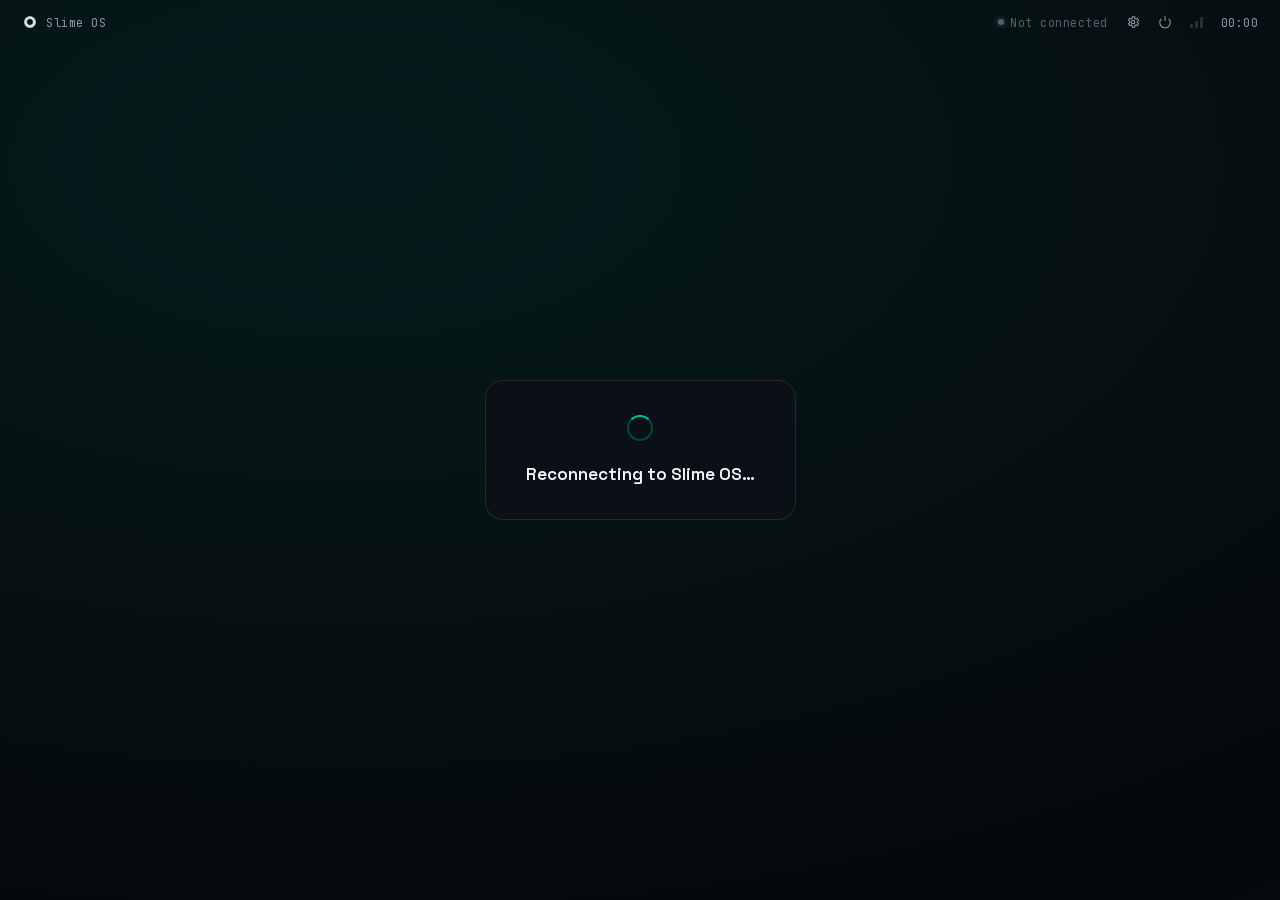
==== membrane/lockscreen/index.html @ 3c150f78 "feat: per-device UDP transport setting, FreeRDP +slimeos7 over OTA Settings > Display & Sound gets a" ====
<!--
=================================================================================
 SLIME OS LOCK SCREEN — KIOSK BUNDLE
 Self-contained static HTML/CSS/JS. No network requests, no build step, no
 external runtime. Open directly in a WPE WebKit / Chromium kiosk browser.

 ---------------------------------------------------------------------------
 INTEGRATION CONTRACT
 ---------------------------------------------------------------------------

 The backend drives the UI by calling:

   window.SlimeUI.setState(state, data)
     state: 'empty' | 'picker' | 'addBrain' | 'credentials' |
            'connecting' | 'error' | 'reconnecting' | 'disconnected' |
            'wifiList' | 'wifiPassword' | 'wifiConnecting' | 'wifiError' |
            'pairEntry' | 'pairConnecting' | 'pairError' | 'supportSettings' |
            'crashReportSettings' | 'displaySettings' | 'timezoneSettings' | 'changelogSettings' | 'feedbackSettings' |
            'slimeIdConnecting' | 'slimeIdEntry' | 'slimeIdError' |
            'lockScreen' | 'securitySettings'
     data per state:
       empty:        { signedInEmail: string | null, lockEnabled: bool, lockIdleMinutes: number }
       picker:       { brains: [{ id, name, host, lastConnected, remote?: bool }], signedInEmail: string | null, lockEnabled: bool, lockIdleMinutes: number }
                       // lockEnabled shows the status strip's "Lock now"
                       // padlock (lock.sh / docs/membrane-lock-screen-proposal.md).
       lockScreen:   { qrState: 'hidden'|'loading'|'ready'|'offline'|'signed_out', userCode, verificationUri,
                       qrDataUrl, pinError: string | null, pinRetryAt: epoch seconds (0 = now), label }
                       // Blocks everything but Wi-Fi setup and power until
                       // unlocked, by QR (the device's own Slime ID only) or
                       // the recovery PIN. The gear icon is hidden here.
       securitySettings: { mode: 'settings', enabled: bool, signedIn: bool, email: string | null, error: string | null,
                           lockIdleMinutes: 1|5|15|30|0 (0 = never), deviceName: string ('' = use hostname), hostname }
                       // signedInEmail is set once do_slime_id_login() has ever
                       // completed successfully on this device (see
                       // membrane/session/slime-id.sh) -- a purely local-state
                       // read, not live-revalidated against the backend (this
                       // pass stops at "prove the handshake works," see
                       // slimeIdEntry below). null shows the "Sign in with
                       // Slime ID" button; set shows a "Signed in as
                       // {email}" line (masked client-side via
                       // maskEmail() -- this is on-screen indefinitely on
                       // a kiosk, never send the full address to the
                       // display layer expecting it to stay private) plus
                       // a Sign out button.
                       // remote:true marks a brain bookmarked to this Slime
                       // ID account but not yet paired on THIS device (see
                       // coordinator.sh's REMOTE_BRAINS_JSON) -- rendered as
                       // a distinct "tap to reconnect" card with no remove
                       // (×) button (removing a bookmark is dashboard-only).
                       // Clicking it still fires the same 'slime:connect'
                       // event; the backend recognizes the id and routes to
                       // pairEntry instead of connecting directly, since
                       // Slime ID never holds the WireGuard credential for a
                       // free Brain. Omitted/false for an ordinary local card.
       credentials:  { brainName, needUsername: bool }   // false => password-only
       connecting:   { brainName, stage }                // stage: free-text microcopy
       error:        { brainName, message, detail }      // detail = raw code (collapsed)
       reconnecting: { brainName, attempt }
       disconnected: {}   // client-only — driven by the WS bridge glue at the
                          // bottom of this file, never sent by the backend.
                          // Shown before the first WS connection succeeds and
                          // whenever it drops; no buttons (nothing could
                          // route an event anywhere while disconnected).
       wifiList:       { networks: [{ssid, signal, secured}], scanning: bool,
                         mode: 'boot'|'settings', connectionType: ''|'ethernet'|'wifi',
                         connectionSsid: string, skippable: bool }
                       // connectionType/connectionSsid describe what's ACTUALLY
                       // providing connectivity right now (queried live via
                       // nmcli device type, not just "is there some route") --
                       // connectionSsid is only meaningful when connectionType
                       // is 'wifi'.
                       // mode 'boot' = shown automatically, no working network
                       // yet (Skip button, no Back), full-screen. mode
                       // 'settings' = opened deliberately from the gear icon's
                       // Settings panel while a network already works (Back
                       // button, no Skip; rendered inside the panel's
                       // Internet tab, with the tab bar shown alongside it).
       wifiPassword:   { ssid, mode }
       wifiConnecting: { ssid, stage }
       wifiError:      { ssid, message, detail, mode, secured: bool }
                       // secured governs whether "Re-enter password" shows —
                       // meaningless for an open network. wifiPassword/
                       // wifiConnecting/wifiError render inside the Settings
                       // panel in `settings` mode same as wifiList, but
                       // without the tab bar (Back already returns to
                       // wifiList, same as it does in `boot` mode).
       pairEntry:      { mode: 'boot'|'settings', skippable: bool, hint?: string | null }
                       // WireGuard self-pairing (see brain/enroll/): host +
                       // code entry. mode/skippable follow the same
                       // boot-vs-settings convention as wifiList -- `settings`
                       // renders inside the panel's Pairing tab. `hint`, when
                       // set, is shown as a subtitle above the form -- only
                       // set when entered by tapping a remote/bookmark picker
                       // card (see pair.sh's PAIR_HINT), null/absent for every
                       // other entry point (boot pairing, Settings > Pair).
       pairConnecting: { stage }
       pairError:      { message, detail, mode }
                       // No secured/re-enter-password concept here (one
                       // secret field, not two) — just Try again / Back.
       speakerSettings: { mode: 'settings', card: string | null,
                          cards: [{id,label}], selected: string | null,
                          volume: number | null, error: string | null }
                       // Settings panel's Devices > Speaker tab (see
                       // membrane/session/hardware-test.sh). Purely LOCAL --
                       // no Brain/RDP involved. `card` is the ALSA card name
                       // the same default_playback_card() logic connect.sh
                       // uses for RDP audio picked; null (with `error` set)
                       // if no playback device exists. `cards` is every
                       // playback-capable card for the "Device" picker;
                       // `selected` is the user's explicit override (null =
                       // Automatic). `volume` is the current Master (or PCM)
                       // mixer %, re-read every emit. Emits
                       // 'slime:speaker-volume-set' {volume} on slider
                       // release, 'slime:speaker-test' {} for the built-in
                       // test tone, and 'slime:speaker-device-set' {device}
                       // ('' = back to Automatic).
       microphoneSettings: { mode: 'settings', card: string | null,
                          cards: [{id,label}], selected: string | null,
                          volume: number | null, testing: bool,
                          testResult: 'ok' | 'error' | null,
                          error: string | null }
                       // Settings panel's Devices > Microphone tab. Same
                       // local-only shape as speakerSettings. `card` prefers
                       // an explicit `selected` override, then a dedicated
                       // USB mic over a webcam's mic (connect.sh's
                       // usb_capture_card()), then the onboard capture card.
                       // `cards` lists every capture-capable card for the
                       // picker. The mic test is a single bounded ~3-4s
                       // action: record 3s, play it straight back on the
                       // speaker -- `testing:true` is emitted while it runs,
                       // then `testResult` on completion (this is NOT a live
                       // VU meter). Emits 'slime:mic-volume-set' {volume},
                       // 'slime:mic-test' {}, and 'slime:mic-device-set'
                       // {device} ('' = back to Automatic).
       cameraSettings: { mode: 'settings', available: bool, previewing: bool,
                          devices: [{id,label}], selected: string | null,
                          frameDataUrl: string | null, error: string | null }
                       // Settings panel's Devices > Camera tab. `available`
                       // = a /dev/video* node exists AND the snapshot tool
                       // (fswebcam) is installed (already-provisioned
                       // devices predate it being in install.sh, so `error`
                       // explains a present-but-unusable camera). While
                       // `previewing`, the backend polls fswebcam ~1x/sec
                       // and re-emits a fresh `frameDataUrl`
                       // (data:image/jpeg;base64,...) -- a plain <img src>,
                       // same raster-data-URI route slimeIdEntry's QR uses
                       // to sidestep this WebKit build's foreign-content /
                       // getUserMedia quirks. `devices` lists every
                       // /dev/video* node for the "Device" picker;
                       // `selected` steers the local preview only (a Brain
                       // sees every camera). Emits
                       // 'slime:camera-preview-start' {} /
                       // 'slime:camera-preview-stop' {} /
                       // 'slime:camera-device-set' {device} ('' = Automatic).
       supportSettings: { mode: 'settings', enabled: bool,
                          connection: {host, port, username, password} | null,
                          error: string | null, version: string }
                       // Settings panel's Support tab -- lets a user opt a
                       // device in to SSH access for the Slime OS support
                       // team, reachable only over the WireGuard subnet (see
                       // membrane/session/remote-support-toggle.sh). No
                       // `boot` mode -- this screen only ever exists inside
                       // the Settings panel. `connection` is the one
                       // deliberate exception to "never echo a secret to the
                       // browser except slime:credentials" — here the
                       // backend GENERATES the secret and the whole point is
                       // showing it on screen so the user can read it off to
                       // support; it's re-randomized every time `enabled`
                       // flips true, so an old screenshot of it is useless.
                       // `version` is the installed Membrane version, written
                       // once by install.sh and advanced by the in-kiosk
                       // update mechanism (update.sh) when applied -- purely
                       // informational, display-only in this tab. The actual
                       // update affordance lives in the status strip's
                       // update icon (see setStatus's `update` field and
                       // 'slime:apply-update' below), not here.
       crashReportSettings: { mode: 'settings', enabled: bool }
                       // Settings panel's Privacy tab -- one toggle for
                       // anonymous error reporting (see
                       // membrane/session/crash-reporting.sh). No `boot`
                       // mode, same as supportSettings; the FIRST-EVER
                       // decision is instead made via the one-shot
                       // 'showCrashConsent' message below, before the user
                       // has ever opened Settings at all.
       displaySettings: { mode: 'settings', uiScale: '1'|'1.25'|'1.5'|'2',
                          resolution: 'auto'|'1920x1080'|'1280x720',
                          audioOutput: 'auto'|'analog'|'hdmi',
                          audioOutputs: string[], brainScale: '100'|'140'|'180',
                          udp: 'off'|'on', udpSupported: boolean,
                          error: string | null }
                       // Settings panel's Display & Sound tab (see
                       // membrane/session/display-settings.sh). Four
                       // segmented pick-one rows; `audioOutputs` is the
                       // subset of ids this hardware can actually do (hdmi
                       // only when an HDMI/DP audio device exists). uiScale
                       // is echoed back on setStatus and applied as a page
                       // zoom; the other three land in the prefs file and
                       // take effect on the next Brain connect. brainScale
                       // is FreeRDP's /scale: (the Brain's own DPI/display
                       // scaling) -- distinct from uiScale, which only
                       // resizes the Membrane's local UI; fix for
                       // github.com/mulai/slimeos#15 (Windows refuses to
                       // change Display settings from inside an RDP
                       // session, so this has to be set before connecting).
                       // No `boot` mode, same as supportSettings/timezoneSettings.
       timezoneSettings: { mode: 'settings', current: string,
                          timezones: string[], error: string | null }
                       // Settings panel's Timezone tab (see
                       // membrane/session/timezone.sh). `timezones` is the
                       // full IANA zone list (`timedatectl list-timezones`)
                       // rendered as a plain <select> -- no search/filter UI,
                       // there just aren't enough entries (~400) to need one.
                       // No `boot` mode, same as supportSettings/
                       // crashReportSettings.
       changelogSettings: { mode: 'settings', version: string, changelog: string,
                          releasedAt: string | null, releasedRelative: string | null,
                          checkState: ''|'checking'|'checked', checkFailed: bool,
                          updateAvailable: string | null, updateChangelog: string | null,
                          updateReleasedRelative: string | null }
                       // Settings panel's Changelog tab (see
                       // membrane/session/changelog.sh). `version`/`changelog` are
                       // the CURRENTLY INSTALLED release's own values --
                       // $CONFIG_DIR/version and $CONFIG_DIR/changelog,
                       // written once by install.sh and advanced together
                       // by apply-update-helper.sh whenever a real update
                       // applies (see update.sh's do_apply_update()) -- not
                       // necessarily whatever's newest on `main`.
                       // releasedRelative ("3 hours ago") is derived
                       // server-side from $CONFIG_DIR/changelog-released-at
                       // via coordinator.sh's own relative_time() -- both
                       // are null on a device/manifest that predates this
                       // field, in which case the release-time line is
                       // omitted entirely rather than showing "never".
                       // The "Software updates" block below it drives the
                       // update flow directly (issue #6): 'slime:check-update'
                       // re-checks `main`; when updateAvailable is set,
                       // updateChangelog/updateReleasedRelative describe that
                       // pending release and an "Update now" button fires
                       // 'slime:apply-update' (same working-modal ->
                       // updateApplying/updateFailed path the picker icon
                       // uses). checkState is '' until the user checks once
                       // this session, 'checking' during the fetch,
                       // 'checked' after; checkFailed distinguishes
                       // "couldn't reach the server" from "up to date".
                       // No `boot` mode, same as supportSettings/
                       // timezoneSettings.
       feedbackSettings: { mode: 'settings', status: 'idle'|'sending'|'sent'|'error',
                          category: 'bug'|'feature'|'other', error: string | null,
                          issueUrl: string | null, version: string }
                       // Settings panel's Help > Send Feedback tab (see
                       // membrane/session/feedback.sh). One screen, four
                       // statuses: 'idle' shows the category picker +
                       // message box, 'sending' a spinner, 'sent' the
                       // confirmation (with issueUrl when the server
                       // filed a GitHub issue), 'error' re-shows the form
                       // with `error` above it. `category` is echoed back
                       // so the picked chip survives a re-render.
                       // Submitting fires 'slime:feedback-submit'
                       // { category, message }; the "Send another" button
                       // on the 'sent' screen fires 'slime:feedback-reset'.
                       // No `boot` mode, same as supportSettings.
       slimeIdConnecting: { stage }
                       // "Sign in with Slime ID" (see
                       // membrane/session/slime-id.sh) -- reached directly
                       // from the empty/picker screen's button, not the
                       // Settings panel, and has no `mode` at all (no
                       // boot/settings distinction, unlike every other
                       // multi-mode screen above). Brief transitional
                       // screen while POSTing /api/device/start.
       slimeIdEntry:   { userCode, verificationUri, qrDataUrl }
                       // qrDataUrl is a data:image/gif;base64,... URL, used
                       // as a plain <img src>. Started as raw inline SVG
                       // markup instead -- confirmed live on a real WPE
                       // WebKit kiosk 2026-08-09 that foreign-content SVG
                       // via innerHTML rendered wrong (empty box, then a
                       // squashed shape instead of a square) even with an
                       // explicit pixel size baked into the tag. A real
                       // raster image sidesteps that whole class of
                       // embedded-engine quirk. Shown while the backend
                       // polls in the background; Back cancels.
       slimeIdError:   { message, detail }
                       // Same visual convention as pairError -- Try again
                       // (fetches a fresh code) / Back.

     Examples:
       SlimeUI.setState('picker', { brains: [
         { id: 'b1', name: 'Home Office', host: '192.168.1.42', lastConnected: '2 hours ago' }
       ]});
       SlimeUI.setState('credentials', { brainName: 'Home Office', needUsername: true });
       SlimeUI.setState('connecting', { brainName: 'Home Office', stage: 'Waking up your Brain…' });
       SlimeUI.setState('error', { brainName: 'Home Office', message: "That password didn't work.", detail: 'ERR_AUTH_1002' });
       SlimeUI.setState('reconnecting', { brainName: 'Home Office', attempt: 2 });
       SlimeUI.setState('wifiList', { networks: [{ssid:'HomeNet', signal:80, secured:true}], scanning:false, mode:'boot', connectionType:'', connectionSsid:'', skippable:true });

   window.SlimeUI.setStatus({ clock, tunnel, update })
     clock:  'HH:MM' string. Once set, the strip advances it locally every 30s.
     tunnel: 'up' | 'down' | 'connecting'
     update: newer version string, or null/absent -- see coordinator.sh's
             '_updateTick'/'setStatus' doc comments (update.sh's
             do_update_check()). Sent on every screen, but the status
             strip's update icon only ever shows on the idle empty/picker
             screens (see renderUpdateIcon()) -- see 'slime:apply-update'
             below for why.

     Example:
       SlimeUI.setStatus({ clock: '14:32', tunnel: 'up', update: null });

   {"type":"showCrashConsent"} (raw WS message, not a SlimeUI call)
     One-shot instruction to render the anonymous-error-reporting consent
     modal on top of whatever screen is currently showing -- sent by the
     coordinator at most once ever, the first time a device reaches the
     idle screen with no prior answer on file. Pure client-side overlay,
     same shape as the Power-options/remove-brain confirm modals: it never
     touches `current.state`, so closing it just reveals whatever was
     already rendered underneath.

   {"type":"showSaveBrainPrompt","data":{name,host,port}} (raw WS message, not a SlimeUI call)
     Same one-shot-overlay shape as showCrashConsent, sent right after a
     brain is successfully added locally (see the addBrain case in
     coordinator.sh) while the device is signed in to Slime ID. Asks
     whether to also save the brain to the account so it appears as a
     bookmark on other signed-in devices -- opt-in, never automatic.
     Answered via 'slime:save-brain-consent'.

   {"type":"showRecoveryPin","data":{pin}} (raw WS message, not a SlimeUI call)
     Same one-shot-overlay shape as showCrashConsent, shown exactly once
     ever -- see install.sh's "Recovery PIN" section and coordinator.sh's
     maybe_show_recovery_pin(). Sequenced server-side to fire only after
     the crash-consent question is resolved, so a brand-new device's two
     one-shot boot modals never fire in the same tick and clobber each
     other on the shared modalRoot. Answered via 'slime:recovery-pin-ack'.

   {"type":"updateApplying"} (raw WS message, not a SlimeUI call)
     Sent once the backend has downloaded and checksum-verified a pending
     update and is about to hand off to the privileged reboot helper (see
     update.sh's do_apply_update()) -- terminal, same as a real power
     action: the device is about to reboot, nothing is left to route an
     event to. Shows the same full-screen overlay showPowerOverlay() does.

   {"type":"updateFailed","data":{message}} (raw WS message, not a SlimeUI call)
     Sent instead of 'updateApplying' if the update couldn't be verified or
     applied -- never destructive, the current install is always left
     untouched on this path. Dismissing its modal just returns to whatever
     screen was already showing underneath.

 The page never calls a backend directly — it only fires DOM CustomEvents on
 `document`, payload in `event.detail`. The backend listens and responds with
 setState/setStatus calls:

   'slime:add-brain'       { name, host, port }         // port defaults to 3389
     document.addEventListener('slime:add-brain', e => { e.detail /* {name,host,port} */ });

   'slime:connect'         { id }
   'slime:remove-brain'    { id }                        // fired AFTER user confirms
   'slime:credentials'     { username?, password }       // username omitted if not needed
   'slime:retry'           {}
   'slime:reenter-password' {}
   'slime:back'            {}                            // back to picker, or cancel
   'slime:cancel-connect'  {}

   'slime:open-settings'   {}                             // gear icon: open the tabbed Settings panel (defaults to its Internet tab)
   'slime:settings-tab'    { tab }                        // Settings panel's left nav -- tab: 'internet'|'pair'|'speaker'|'microphone'|'camera'|'support'|'privacy'|'timezone'|'changelog'|'feedback'
   'slime:wifi-connect'    { ssid }
   'slime:wifi-password'   { password }
   'slime:wifi-rescan'     {}
   'slime:wifi-skip'       {}                             // boot mode only

   'slime:power-shutdown'  {}                             // power icon, confirmed -- no response expected, the machine powers off
   'slime:power-restart'   {}                             // power icon, confirmed -- no response expected, the machine reboots

   'slime:pair-submit'     { host, code }
   'slime:pair-skip'       {}                             // boot mode only

   'slime:support-toggle'  { enabled }                    // Settings panel's Support tab checkbox
   'slime:display-set'     { uiScale, resolution, audioOutput, brainScale, udp }  // Settings > Display & Sound -- always
                                                          // the whole current set of five, fired on any segmented-row change
                                                          // (udp is omitted when the row isn't shown, i.e. !udpSupported)
   'slime:timezone-set'    { timezone }                    // Settings panel's Timezone tab <select>
   'slime:feedback-submit' { category, message }           // Settings > Help > Send Feedback -- category: 'bug'|'feature'|'other'
   'slime:feedback-reset'  {}                              // "Send another" on the post-submit confirmation
   'slime:check-update'    {}                              // "Check for updates" in Settings > Changelog -- re-fetches the
                                                          // manifest off `main` (do_changelog's checkUpdate case ->
                                                          // do_update_check). Safe to drop on any other screen.
   'slime:speaker-volume-set' { volume }                   // Devices > Speaker tab -- 0-100, fired on slider release
   'slime:speaker-test'    {}                              // Devices > Speaker tab -- play the built-in test tone
   'slime:speaker-device-set' { device }                   // Devices > Speaker tab -- ALSA card id, '' = Automatic
   'slime:mic-volume-set'  { volume }                      // Devices > Microphone tab -- 0-100, fired on slider release
   'slime:mic-test'        {}                              // Devices > Microphone tab -- record 3s + play back
   'slime:mic-device-set'  { device }                      // Devices > Microphone tab -- ALSA card id, '' = Automatic
   'slime:camera-preview-start' {}                         // Devices > Camera tab -- begin ~1fps local preview
   'slime:camera-preview-stop'  {}                         // Devices > Camera tab -- stop the preview
   'slime:camera-device-set' { device }                   // Devices > Camera tab -- /dev/videoN, '' = Automatic (preview only)

   'slime:crash-report'    { message, stack, state }       // auto-fired by window.onerror/unhandledrejection,
     never by a user action -- the page always fires this regardless of the
     user's reporting choice; the coordinator is the sole place that checks
     consent before doing anything with it (see crash-reporting.sh). `state`
     is whatever `current.state` was when the error happened, for context.
   'slime:crash-consent'   { granted }                     // answer to the one-shot consent modal (OK/Cancel)
   'slime:crash-report-toggle' { enabled }                 // Settings panel's Privacy tab checkbox

   'slime:slime-id-start'  {}                              // "Sign in with Slime ID" button on empty/picker.
     slimeIdEntry reuses 'slime:back' (cancels while waiting) and slimeIdError
     reuses 'slime:retry' (fresh code) / 'slime:back' -- same as pairError,
     no new names needed for those two.
   'slime:slime-id-logout' {}                              // "Sign out" button, shown instead of the sign-in
     button once signedInEmail is set.
   'slime:save-brain-consent' { save, name, host, port }   // answer to the one-shot showSaveBrainPrompt
     overlay (Save / Not now) -- echoes back the same name/host/port it was shown, so the backend
     doesn't need to remember any state between the prompt and the answer.
   'slime:recovery-pin-ack' {}                             // answer to the one-shot showRecoveryPin
     overlay (single acknowledgement button, no choice to make) -- never shown again once acked.
   'slime:unlock-pin'      { pin }                         // lockScreen: recovery-PIN unlock attempt
   'slime:lock-show-qr'    {}                              // lockScreen: switch to the QR view (requests a code)
   'slime:lock-hide-qr'    {}                              // lockScreen: back to the PIN view (stops polling)
   'slime:lock-new-code'   {}                              // lockScreen: fetch a fresh unlock QR code
   'slime:lock-wifi'       {}                              // lockScreen: open Wi-Fi setup (boot mode, skippable)
   'slime:lock-toggle'     { enabled }                     // securitySettings: turn the lock on/off
   'slime:lock-now'        {}                              // status-strip padlock, securitySettings "Lock now", or the idle timer
   'slime:lock-idle-set'   { minutes }                     // securitySettings: auto-lock after 1/5/15/30 min, 0 = never
   'slime:device-name-set' { name }                        // securitySettings: this Membrane's name ('' = hostname)
   'slime:force-back'      {}                              // idle timer only: close Settings (any sub-screen) before locking

   'slime:apply-update'    {}                              // "Update now" -- from the update-available
     modal (status strip icon, idle empty/picker screens only -- see setStatus's `update` field
     above) OR from the Settings > Changelog tab's "Software updates" block. The status-strip icon
     is still gated client-side to the two idle screens because coordinator.sh's OTHER inner do_*
     event loops (an active connect attempt, most Settings tabs) don't recognize 'applyUpdate' and
     would silently drop it -- the same bug class powerShutdown/powerRestart/crashReport were
     patched to avoid. do_changelog() is the one inner loop that DOES handle it (calls
     do_apply_update() directly), so emitting it from changelogSettings is safe.

   Network setup reuses 'slime:retry' / 'slime:reenter-password' / 'slime:back'
   for the wifiError screen and 'slime:back' for backing out of wifiList in
   settings mode — same semantics (retry same target / re-supply secret / go
   back) as the Brain-connect flow, so no separate wifi-specific names exist
   for those three. Pairing reuses 'slime:retry' / 'slime:back' the same way
   (no re-enter-password equivalent — pairError has only one secret field).
   'slime:back' from a Settings panel top-level tab (wifiList/pairEntry/
   supportSettings, all in `settings` mode) closes the whole panel, same as
   clicking its × — 'slime:settings-tab' instead switches to a different tab
   without closing it. Pairing/network-setup/support boot-mode screens never
   emit 'slime:settings-tab' — there's no tab bar outside the panel.

 All form state (typed name/host/password, toggles) lives only in this page.
 The password is never stored or echoed anywhere except the single
 'slime:credentials' event payload at submit time.

 ---------------------------------------------------------------------------
 DEMO MODE
 ---------------------------------------------------------------------------
 Load with ?demo=1 to run a self-contained driver (bottom of this file) that
 seeds two Brains, logs every slime:* event to the console, and simulates a
 connect → connecting → error → retry → connecting → reconnecting flow so
 every screen is reachable by clicking through. Without ?demo=1 the page
 boots to 'disconnected' and opens a WebSocket to slimeos-bridge on
 ws://127.0.0.1:7770 (see the bridge glue script at the bottom of this file);
 the real backend takes over from there via SlimeUI calls.
=================================================================================
-->
<!DOCTYPE html>
<html lang="en">
<head>
<meta charset="utf-8">
<meta name="viewport" content="width=device-width, initial-scale=1">
<title>Slime OS</title>
<style>
  @font-face {
    font-family: 'Space Grotesk';
    src: url('./fonts/space-grotesk.woff2') format('woff2');
    font-weight: 400 700;
    font-display: swap;
  }
  @font-face {
    font-family: 'Plus Jakarta Sans';
    src: url('./fonts/plus-jakarta-sans.woff2') format('woff2');
    font-weight: 400 800;
    font-display: swap;
  }
  @font-face {
    font-family: 'JetBrains Mono';
    src: url('./fonts/jetbrains-mono.woff2') format('woff2');
    font-weight: 400 600;
    font-display: swap;
  }

  :root{
    --shell:#05080b;
    --surface:#13191f;
    --elevated:#1C2530;
    --teal:#00C2A8;
    --teal-deep:#008B99;
    --mint:#5FE6D2;
    --text:#EAF1F7;
    --text-muted:#8B97A7;
    --text-dim:#56616f;
    --text-faint:#3f4954;
    --error:#ff8f8f;
    --amber:#f5b955;
    --font-display:'Space Grotesk', system-ui, sans-serif;
    --font-body:'Plus Jakarta Sans', system-ui, sans-serif;
    --font-mono:'JetBrains Mono', ui-monospace, monospace;
  }

  *{box-sizing:border-box;}
  html,body{margin:0;padding:0;width:100%;height:100%;overflow:hidden;background:var(--shell);}
  body{
    font-family:var(--font-body);
    color:var(--text);
    -webkit-font-smoothing:antialiased;
  }
  button, input{font-family:inherit;}
  input::placeholder{color:var(--text-dim);}
  ::selection{background:rgba(0,194,168,0.35);}

  @keyframes fadeUp{0%{opacity:0;transform:translateY(10px)}100%{opacity:1;transform:translateY(0)}}
  @keyframes pulseRing{0%{transform:scale(0.85);opacity:0.55}70%{transform:scale(1.35);opacity:0}100%{opacity:0}}
  @keyframes blobFloat{0%,100%{transform:translateY(0)}50%{transform:translateY(-6px)}}
  @keyframes spin{to{transform:rotate(360deg)}}

  /* Static gradient background -- was an infinite 26s background-position
     animation (ambientDrift). Measured live on the AMD box 2026-08-10:
     that single animation accounted for essentially all of a sustained
     ~254% CPU in WPEWebProcess even at pure idle (dropped to ~6.5% with
     just this animation removed, vs ~4.2% with every animation on the
     page removed) -- this hardware's WebKit compositor evidently can't
     cheaply re-render this gradient every frame. Not worth the resource
     cost for a background drift effect nobody's actively looking at.
  */
  .app{
    position:relative;width:100%;height:100vh;
    background:
      radial-gradient(120% 90% at 15% 10%, rgba(0,194,168,0.10), transparent 55%),
      radial-gradient(110% 90% at 90% 90%, rgba(79,172,254,0.08), transparent 55%),
      var(--shell);
    background-size:180% 180%,180% 180%;
  }

  /* -------- status strip -------- */
  .status-strip{
    position:absolute;top:0;left:0;right:0;height:44px;
    display:flex;align-items:center;justify-content:space-between;
    padding:0 22px;font-family:var(--font-mono);font-size:11.5px;letter-spacing:0.5px;
    color:var(--text-muted);z-index:40;
  }
  .status-strip .brand{display:flex;align-items:center;gap:8px;color:var(--text-muted);}
  .status-strip .brand svg{width:16px;height:14px;opacity:0.85;}
  .status-strip .right{display:flex;align-items:center;gap:18px;}
  .tunnel-dot{width:6px;height:6px;border-radius:50%;display:inline-block;}
  .tunnel{display:flex;align-items:center;gap:6px;}
  .bars{display:flex;align-items:flex-end;gap:2px;height:11px;}
  .bars span{width:3px;background:rgba(139,151,167,0.25);border-radius:1px;transition:background 0.2s;}
  .bars span.lit{background:var(--mint);}
  .settings-gear{display:flex;align-items:center;cursor:pointer;color:var(--text-muted);outline:none;}
  .settings-gear:hover{color:#C9D3DF;}
  .settings-gear:focus-visible{outline:2px solid var(--mint);outline-offset:3px;border-radius:4px;}

  /* -------- shared layout -------- */
  .screen{position:relative;min-height:100vh;display:flex;flex-direction:column;align-items:center;justify-content:center;padding:24px;animation:fadeUp .4s ease both;}
  .card{width:100%;max-width:400px;background:var(--surface);border:1px solid rgba(255,255,255,0.08);border-radius:20px;padding:36px;}
  h1.title{margin:0;font-family:var(--font-display);font-weight:700;font-size:34px;letter-spacing:-0.6px;color:#F2F6FB;text-align:center;}
  h2.title{margin:0 0 6px;font-family:var(--font-display);font-weight:700;font-size:21px;color:#F2F6FB;}
  p.subtitle{margin:16px 0 0;max-width:420px;font-size:15.5px;line-height:1.65;color:var(--text-muted);text-align:center;}

  label.field-label{display:block;font-family:var(--font-mono);font-size:10.5px;letter-spacing:1.5px;text-transform:uppercase;color:var(--mint);margin-bottom:8px;}
  input.field{width:100%;background:#0d1217;border:1px solid rgba(255,255,255,0.12);border-radius:10px;padding:12px 14px;font-size:14.5px;color:var(--text);outline:none;margin-bottom:18px;}
  input.field:focus-visible{border-color:var(--teal);outline:2px solid rgba(0,194,168,0.35);outline-offset:1px;}
  input.field.error{border-color:var(--error);}
  /* Same look as input.field but for multi-line entry -- the selector above
     is input-only, so a bare <textarea class="field"> would otherwise fall
     back to the UA's white monospace ~20-col box (see the Send Feedback tab). */
  textarea.field{display:block;width:100%;background:#0d1217;border:1px solid rgba(255,255,255,0.12);border-radius:10px;padding:12px 14px;font-family:inherit;font-size:14.5px;line-height:1.5;color:var(--text);outline:none;margin-bottom:18px;resize:none;min-height:132px;}
  textarea.field:focus-visible{border-color:var(--teal);outline:2px solid rgba(0,194,168,0.35);outline-offset:1px;}

  /* Timezone tab's combobox -- deliberately NOT a native <select>: its
     platform popup is a foreign surface outside cage/cog's normal
     compositing (same class of issue as this file's other native/foreign-
     element avoidances, e.g. inline SVG-via-innerHTML). Confirmed live
     2026-08-14: opening a native <select> here briefly flashed the
     underlying text VT (kernel boot warnings) through before returning to
     the panel. An all-in-page <div> list has no such surface to misbehave. */
  .tz-combobox{position:relative;}
  /* position:fixed + explicit left/top/width set via JS (see bindScreen's
     timezoneSettings case) -- rendered into #tzDropdownRoot, a top-level
     sibling of the Settings panel, not this element's own ancestor chain. */
  .tz-dropdown{position:fixed;max-height:240px;overflow-y:auto;background:#0d1217;border:1px solid rgba(255,255,255,0.12);border-radius:10px;z-index:50;padding:4px;box-shadow:0 12px 32px rgba(0,0,0,0.45);}
  .tz-option{padding:9px 12px;border-radius:7px;font-size:13.5px;color:var(--text);cursor:pointer;}
  .tz-option.active{background:rgba(0,194,168,0.15);color:var(--mint);}
  .tz-empty{padding:9px 12px;font-size:13px;color:var(--text-dim);}

  /* Display & Sound tab: segmented pick-one rows. In-page buttons, not a
     native <select> -- same foreign-surface avoidance as .tz-combobox
     above. */
  .seg-group{display:flex;flex-wrap:wrap;gap:8px;margin-bottom:22px;}
  .seg-btn{font-family:var(--font-display);font-weight:600;font-size:13px;color:var(--text-muted);background:#0d1217;border:1px solid rgba(255,255,255,0.12);border-radius:10px;padding:10px 16px;cursor:pointer;outline:none;user-select:none;}
  .seg-btn.active{color:#04221f;background:linear-gradient(150deg,#00F2FE,#00C2A8);border-color:transparent;}

  button{cursor:pointer;}
  button:focus-visible, [tabindex]:focus-visible, a:focus-visible{outline:2px solid var(--mint);outline-offset:3px;}

  .btn-primary{
    font-family:var(--font-display);font-weight:600;font-size:15px;color:#04221f;
    background:linear-gradient(150deg,#00F2FE,#00C2A8);border:none;border-radius:12px;
    padding:15px 30px;box-shadow:0 14px 30px -14px rgba(0,242,254,0.55);
  }
  .btn-primary:hover{filter:brightness(1.06);}
  .btn-primary:disabled{opacity:0.45;cursor:default;filter:none;}
  .btn-secondary{
    background:none;border:1px solid rgba(255,255,255,0.14);border-radius:10px;
    padding:12px;font-family:var(--font-display);font-weight:600;font-size:14px;color:#C9D3DF;
  }
  .btn-secondary:hover{border-color:rgba(255,255,255,0.3);}
  .btn-ghost{
    font-family:var(--font-mono);font-size:11px;letter-spacing:1.5px;color:var(--text-dim);
    background:none;border:none;text-transform:uppercase;padding:8px;
  }
  .btn-ghost:hover{color:#7d8a9a;}

  /* -------- picker -------- */
  .picker-list{display:flex;flex-wrap:wrap;justify-content:center;gap:16px;max-width:760px;width:100%;}
  .brain-card{
    position:relative;width:280px;background:var(--surface);border:1px solid rgba(255,255,255,0.08);
    border-radius:16px;padding:20px;cursor:pointer;outline:none;transition:border-color .15s, transform .15s;
  }
  .brain-card:hover{border-color:rgba(0,194,168,0.4);transform:translateY(-2px);}
  .brain-row{display:flex;align-items:flex-start;justify-content:space-between;gap:10px;}
  .brain-id{display:flex;align-items:center;gap:12px;min-width:0;}
  .brain-avatar{width:36px;height:36px;border-radius:10px;flex-shrink:0;display:flex;align-items:center;justify-content:center;font-family:var(--font-display);font-weight:700;font-size:15px;color:#04221f;}
  .brain-name{font-family:var(--font-display);font-weight:600;font-size:15.5px;color:var(--text);white-space:nowrap;overflow:hidden;text-overflow:ellipsis;}
  .brain-host{font-family:var(--font-mono);font-size:11px;color:#7d8a9a;margin-top:2px;white-space:nowrap;overflow:hidden;text-overflow:ellipsis;}
  .brain-remove{background:none;border:none;color:var(--text-dim);font-size:16px;line-height:1;padding:4px 6px;border-radius:6px;}
  .brain-remove:hover{color:var(--error);background:rgba(255,107,107,0.08);}
  .brain-meta{margin-top:16px;display:flex;align-items:center;justify-content:space-between;}
  .brain-meta .last{font-size:11.5px;color:var(--text-faint);}
  .brain-meta .connect{font-family:var(--font-display);font-weight:600;font-size:12.5px;color:var(--mint);}
  /* A Slime ID bookmark not yet paired on this device -- dashed border
     distinguishes it from an ordinary, already-connectable card. */
  .brain-card-bookmark{border-style:dashed;border-color:rgba(0,194,168,0.3);}
  .brain-bookmark-badge{display:inline-block;font-family:var(--font-sans, inherit);font-weight:600;font-size:9.5px;letter-spacing:.3px;text-transform:uppercase;color:var(--mint);background:rgba(0,194,168,0.12);border-radius:5px;padding:2px 6px;margin-left:4px;vertical-align:middle;}
  /* Only shown for the two exceptional states (asleep/offline) -- an
     online brain is the quiet default and gets no badge at all, same
     restraint as the bookmark badge above. Offline is deliberately muted
     rather than --error red: an intentionally-off self-hosted box isn't
     a fault. */
  .brain-status-badge{display:inline-block;font-family:var(--font-sans, inherit);font-weight:600;font-size:9.5px;letter-spacing:.3px;text-transform:uppercase;border-radius:5px;padding:2px 6px;margin-left:4px;vertical-align:middle;}
  .brain-status-badge.asleep{color:var(--amber);background:rgba(245,185,85,0.12);}
  .brain-status-badge.offline{color:var(--text-dim);background:rgba(86,97,111,0.18);}
  .add-card{width:280px;background:transparent;border:1px dashed rgba(255,255,255,0.16);border-radius:16px;padding:20px;cursor:pointer;display:flex;align-items:center;justify-content:center;gap:10px;min-height:96px;outline:none;color:var(--text-muted);}
  .add-card:hover{border-color:rgba(0,194,168,0.5);color:var(--mint);}

  /* -------- connecting -------- */
  .ring-wrap{position:relative;width:120px;height:120px;display:flex;align-items:center;justify-content:center;}
  .ring{position:absolute;inset:0;border-radius:50%;border:2px solid rgba(0,194,168,0.5);animation:pulseRing 2.2s ease-out infinite;}
  .ring.inner{inset:14px;animation-delay:.6s;}

  /* -------- error -------- */
  .error-card{width:100%;max-width:420px;background:var(--surface);border:1px solid rgba(255,111,111,0.18);border-radius:20px;padding:36px;text-align:center;}
  .error-icon{display:inline-flex;align-items:center;justify-content:center;width:52px;height:52px;border-radius:50%;background:rgba(255,107,107,0.12);color:var(--error);font-size:24px;font-family:var(--font-display);font-weight:700;}
  .error-actions{display:flex;flex-direction:column;gap:10px;margin-top:28px;}
  .btn-tertiary{background:none;border:none;padding:10px;font-family:var(--font-display);font-weight:600;font-size:13.5px;color:var(--text-muted);}
  .btn-tertiary:hover{color:#C9D3DF;}
  details.tech{margin-top:24px;border-top:1px dashed rgba(255,255,255,0.08);padding-top:14px;text-align:left;}
  details.tech summary{cursor:pointer;color:var(--text-dim);font-family:var(--font-mono);font-size:10.5px;letter-spacing:1px;list-style:none;}
  details.tech summary::-webkit-details-marker{display:none;}
  details.tech summary:hover{color:#7d8a9a;}
  details.tech .code{margin-top:8px;font-family:var(--font-mono);font-size:11px;color:var(--text-dim);background:#0d1217;border-radius:8px;padding:10px 12px;}

  /* -------- reconnecting overlay -------- */
  .reconnect-panel{background:rgba(13,17,23,0.92);border:1px solid rgba(255,255,255,0.1);border-radius:18px;padding:34px 40px;text-align:center;max-width:360px;}
  .spinner{display:inline-block;width:26px;height:26px;border:2px solid rgba(0,194,168,0.3);border-top-color:var(--teal);border-radius:50%;animation:spin .9s linear infinite;}

  /* -------- modal -------- */
  .modal-overlay{position:fixed;inset:0;background:rgba(4,6,8,0.6);display:flex;align-items:center;justify-content:center;z-index:80;}
  .modal-card{width:100%;max-width:360px;background:var(--surface);border:1px solid rgba(255,255,255,0.1);border-radius:16px;padding:28px;}

  /* -------- settings panel (gear icon) -------- */
  .settings-panel{
    width:100%;max-width:840px;max-height:min(680px,86vh);
    background:var(--surface);border:1px solid rgba(255,255,255,0.1);border-radius:20px;
    display:flex;flex-direction:column;overflow:hidden;
    box-shadow:0 30px 60px -20px rgba(0,0,0,0.55);
  }
  .settings-panel-header{display:flex;align-items:center;justify-content:space-between;padding:22px 26px 14px;flex-shrink:0;border-bottom:1px solid rgba(255,255,255,0.08);}
  .settings-title{margin:0;font-family:var(--font-display);font-weight:700;font-size:19px;color:#F2F6FB;}
  .settings-close{background:none;border:none;color:var(--text-muted);font-size:20px;line-height:1;padding:6px 10px;border-radius:8px;}
  .settings-close:hover{color:#fff;background:rgba(255,255,255,0.08);}

  /* Left-hand nav (replaced the old cramped horizontal .settings-tabs row --
     with ~9 destinations across Network/Devices/Support/System groups a
     single wrapping row got unreadable). Groups are always expanded: at
     this count every destination stays one click away and there's no
     accordion state to build. */
  .settings-shell{display:flex;flex:1;min-height:0;}
  .settings-sidebar{width:198px;flex-shrink:0;border-right:1px solid rgba(255,255,255,0.08);padding:16px 12px 20px;overflow-y:auto;}
  .settings-nav-group + .settings-nav-group{margin-top:18px;}
  .settings-nav-label{font-family:var(--font-mono);font-size:9.5px;letter-spacing:1.6px;text-transform:uppercase;color:var(--text-faint);padding:0 10px;margin-bottom:6px;}
  .settings-tab{background:none;border:none;color:var(--text-muted);font-family:var(--font-display);font-weight:600;font-size:13.5px;}
  /* laid out as a vertical list item, not a tab -- colour/active states
     reused from the row version, just re-oriented. */
  .settings-sidebar .settings-tab{display:block;width:100%;text-align:left;font-size:13px;padding:8px 10px;border-radius:8px;margin-bottom:2px;}
  .settings-sidebar .settings-tab:hover{color:#C9D3DF;background:rgba(255,255,255,0.04);}
  .settings-sidebar .settings-tab.active{color:var(--mint);background:rgba(0,194,168,0.1);}
  .settings-body{flex:1;overflow-y:auto;padding:6px 8px 8px;}
  /* wifiList/pairEntry/supportSettings render their normal full-page
     `.screen` markup unchanged (see render()'s isSettingsPanel wrapping) --
     this reclaims that layout to fit inside the panel body instead of
     assuming the full viewport. */
  .settings-body .screen{min-height:0;height:auto;padding:18px 18px 26px;justify-content:flex-start;animation:none;}

  /* Devices tabs (Speaker/Microphone/Camera -- see hardware-test.sh). */
  .hw-slider-row{display:flex;align-items:center;gap:14px;margin:4px 0 6px;}
  input[type=range].hw-slider{-webkit-appearance:none;appearance:none;flex:1;height:4px;border-radius:2px;background:rgba(255,255,255,0.16);accent-color:var(--teal);outline:none;}
  input[type=range].hw-slider::-webkit-slider-thumb{-webkit-appearance:none;appearance:none;width:18px;height:18px;border-radius:50%;background:var(--teal);border:none;cursor:pointer;}
  input[type=range].hw-slider::-moz-range-thumb{width:18px;height:18px;border-radius:50%;background:var(--teal);border:none;cursor:pointer;}
  .hw-slider-value{font-family:var(--font-mono);font-size:13px;color:var(--mint);min-width:44px;text-align:right;}
  .hw-status{margin-top:14px;font-size:12.5px;line-height:1.6;color:var(--text-muted);min-height:1.2em;}
  .hw-status.ok{color:var(--mint);}
  .hw-status.err{color:var(--error);}
  .hw-camera-frame,.hw-camera-placeholder{width:100%;max-width:400px;height:300px;background:#0d1217;border:1px solid rgba(255,255,255,0.12);border-radius:12px;display:block;}
  .hw-camera-frame{object-fit:cover;}
  .hw-camera-placeholder{display:flex;align-items:center;justify-content:center;color:var(--text-dim);font-size:13px;text-align:center;padding:0 20px;}
  /* "Device" picker on each Devices tab -- reuses .seg-group/.seg-btn from
     Display & Sound. Tighter bottom gap than the Display & Sound rows since
     a Volume slider or camera frame follows immediately. */
  .hw-device-seg{margin-bottom:10px;}
  .hw-device-hint{margin:2px 0 16px;font-size:12px;line-height:1.55;color:var(--text-faint);}
  .hw-device-hint strong{color:var(--text-muted);font-weight:600;}

  .support-toggle-row{display:flex;align-items:center;gap:12px;cursor:pointer;padding:14px 16px;background:#0d1217;border:1px solid rgba(255,255,255,0.12);border-radius:12px;user-select:none;outline:none;}
  /* The inner checkbox is a display-only tick -- the whole row is the
     control (see bindToggleRow). pointer-events:none keeps every click on
     the row itself so there's exactly one toggle and no native/JS race. */
  .support-toggle-row input{width:18px;height:18px;accent-color:var(--teal);pointer-events:none;}
  .support-connection{margin-top:20px;background:#0d1217;border:1px solid rgba(0,194,168,0.25);border-radius:12px;padding:18px;}
  .support-connection dl{margin:0;font-family:var(--font-mono);font-size:13px;color:var(--text);display:grid;grid-template-columns:auto 1fr;gap:6px 14px;}
  .support-connection dt{color:var(--text-dim);}
  .support-connection dd{margin:0;color:var(--mint);word-break:break-all;}

  .hidden{display:none !important;}

  @media (max-width:1400px){
    h1.title{font-size:30px;}
  }
</style>
</head>
<body>
<div class="app" id="app">

  <div class="status-strip" id="statusStrip">
    <div class="brand">
      <svg viewBox="0 0 120 104" fill="none" xmlns="http://www.w3.org/2000/svg"><path fill-rule="evenodd" fill="#ffffff" d="M60,8 C84.3,8 104,27.7 104,52 C104,76.3 84.3,96 60,96 C35.7,96 16,76.3 16,52 C16,27.7 35.7,8 60,8 Z M60,30 C72.15,30 82,39.85 82,52 C82,64.15 72.15,74 60,74 C47.85,74 38,64.15 38,52 C38,39.85 47.85,30 60,30 Z"></path></svg>
      <span>Slime OS</span>
    </div>
    <div class="right">
      <span class="tunnel" id="tunnelIndicator"><span class="tunnel-dot" id="tunnelDot"></span><span id="tunnelLabel">Not connected</span></span>
      <span class="settings-gear hidden" id="btnUpdate" tabindex="0" role="button" title="Update available"><svg viewBox="0 0 24 24" width="14" height="14" fill="none" stroke="currentColor" stroke-width="1.8"><path d="M12 3v12"></path><path d="m7 10 5 5 5-5"></path><path d="M5 21h14"></path></svg></span>
      <span class="settings-gear" id="btnOpenSettings" tabindex="0" role="button" title="Settings"><svg viewBox="0 0 24 24" width="14" height="14" fill="none" stroke="currentColor" stroke-width="1.8"><circle cx="12" cy="12" r="3"></circle><path d="M19.4 13a7.97 7.97 0 0 0 0-2l2.1-1.6-2-3.5-2.5 1a8.1 8.1 0 0 0-1.7-1L14.9 3h-4l-.4 2.9a8.1 8.1 0 0 0-1.7 1l-2.5-1-2 3.5L6.4 11a7.97 7.97 0 0 0 0 2l-2.1 1.6 2 3.5 2.5-1c.5.4 1.1.8 1.7 1l.4 2.9h4l.4-2.9c.6-.2 1.2-.6 1.7-1l2.5 1 2-3.5-2.1-1.6Z"></path></svg></span>
      <span class="settings-gear hidden" id="btnLockNow" tabindex="0" role="button" title="Lock now"><svg viewBox="0 0 24 24" width="14" height="14" fill="none" stroke="currentColor" stroke-width="1.8"><rect x="5" y="11" width="14" height="10" rx="2"></rect><path d="M8 11V7a4 4 0 0 1 8 0v4"></path></svg></span>
      <span class="settings-gear" id="btnPower" tabindex="0" role="button" title="Power options"><svg viewBox="0 0 24 24" width="14" height="14" fill="none" stroke="currentColor" stroke-width="1.8"><path d="M12 2v8"></path><path d="M18.4 6.6a9 9 0 1 1-12.8 0"></path></svg></span>
      <span class="bars" id="tunnelBars" title="Connection quality"><span id="bar1" style="height:4px;"></span><span id="bar2" style="height:7px;"></span><span id="bar3" style="height:11px;"></span></span>
      <span id="clockLabel">--:--</span>
    </div>
  </div>

  <div id="screenRoot"></div>

  <div id="modalRoot"></div>

  <!-- Floating host for the Timezone tab's dropdown -- a sibling of
       screenRoot/modalRoot, not a descendant of the Settings panel's
       .settings-body, specifically so it isn't clipped by that panel's
       own overflow-y:auto (confirmed live 2026-08-14: nested inside the
       panel, the list rendered but got cropped at the panel's bottom
       edge). Positioned via JS (getBoundingClientRect of the input),
       cleared on every render() so it can never outlive the tab that
       opened it. -->
  <div id="tzDropdownRoot"></div>

</div>

<script>
(function(){
  'use strict';

  /* ===================== SVG assets (inlined, no network) ===================== */

  function slimeBlobSVG(size, colorMode, showDrip){
    var gradId = 'slimeBody_' + Math.random().toString(36).slice(2);
    var glossId = 'slimeGloss_' + Math.random().toString(36).slice(2);
    var fill = colorMode === 'white' ? '#FFFFFF' : colorMode === 'black' ? '#0D1117' : ('url(#' + gradId + ')');
    var drip = showDrip ? '<path d="M60,90 C57,97 53,103 53,107 A7,7 0 1,0 67,107 C67,103 63,97 60,90 Z" fill="' + fill + '"></path>' : '';
    var gloss = colorMode === 'color' ? (
      '<ellipse cx="45" cy="33" rx="13" ry="7.5" transform="rotate(-38 45 33)" fill="url(#' + glossId + ')"></ellipse>' +
      '<circle cx="87" cy="38" r="2.8" fill="#ffffff" fill-opacity="0.5"></circle>'
    ) : '';
    var viewBox = showDrip ? '0 0 120 122' : '0 0 120 104';
    return (
      '<svg viewBox="' + viewBox + '" width="' + size + '" height="' + (size * (showDrip ? 122/120 : 104/120)) + '" style="display:block">' +
        '<defs>' +
          '<linearGradient id="' + gradId + '" x1="0" y1="0" x2="0.25" y2="1">' +
            '<stop offset="0" stop-color="#00F2FE"></stop>' +
            '<stop offset="0.16" stop-color="#1FD6C6"></stop>' +
            '<stop offset="0.5" stop-color="#00C2A8"></stop>' +
            '<stop offset="1" stop-color="#008B99"></stop>' +
          '</linearGradient>' +
          '<radialGradient id="' + glossId + '" cx="0.34" cy="0.26" r="0.55">' +
            '<stop offset="0" stop-color="#ffffff" stop-opacity="0.9"></stop>' +
            '<stop offset="0.6" stop-color="#ffffff" stop-opacity="0.12"></stop>' +
            '<stop offset="1" stop-color="#ffffff" stop-opacity="0"></stop>' +
          '</radialGradient>' +
        '</defs>' +
        drip +
        '<path fill-rule="evenodd" fill="' + fill + '" d="M60,8 C84.3,8 104,27.7 104,52 C104,76.3 84.3,96 60,96 C35.7,96 16,76.3 16,52 C16,27.7 35.7,8 60,8 Z M60,30 C72.15,30 82,39.85 82,52 C82,64.15 72.15,74 60,74 C47.85,74 38,64.15 38,52 C38,39.85 47.85,30 60,30 Z"></path>' +
        gloss +
      '</svg>'
    );
  }

  var ACCENTS = ['#00C2A8', '#4FACFE', '#00FF87'];
  var STAGE_FALLBACK = 'Waking up your Brain\u2026';
  var HOST_RE = /^(?:(?:\d{1,3}\.){3}\d{1,3}|[a-zA-Z0-9]([a-zA-Z0-9-]{0,61}[a-zA-Z0-9])?(?:\.[a-zA-Z0-9]([a-zA-Z0-9-]{0,61}[a-zA-Z0-9])?)*)$/;

  /* ===================== state ===================== */

  var current = { state: 'empty', data: {} };
  var pendingRemoveId = null;
  var clockDate = null;
  var clockTimer = null;

  var screenRoot = document.getElementById('screenRoot');
  var modalRoot = document.getElementById('modalRoot');

  function emit(name, detail){
    document.dispatchEvent(new CustomEvent(name, { detail: detail || {} }));
  }

  function escapeHtml(str){
    return String(str == null ? '' : str).replace(/[&<>"']/g, function(c){
      return { '&':'&amp;', '<':'&lt;', '>':'&gt;', '"':'&quot;', "'":'&#39;' }[c];
    });
  }

  // The "Signed in as ..." line on empty/picker is on-screen indefinitely
  // on a kiosk anyone walking by can see -- mask most of the local part
  // (where a real name usually lives) but keep the domain visible, e.g.
  // "tommy@gmail.com" -> "t***y@gmail.com".
  function maskEmail(email){
    var parts = String(email || '').split('@');
    if (parts.length !== 2 || !parts[0]) return String(email || '');
    var local = parts[0], domain = parts[1];
    var masked = local.length <= 2 ? (local.charAt(0) + '*') : (local.charAt(0) + '***' + local.charAt(local.length - 1));
    return masked + '@' + domain;
  }

  /* ===================== crash reporting =====================
     Always fires on any uncaught error/rejection, regardless of the user's
     reporting choice -- this page never checks consent itself (see
     'slime:crash-report' in the header comment). The coordinator is the
     one place that decides whether to actually send anything anywhere.
  */
  window.addEventListener('error', function(e){
    emit('slime:crash-report', {
      message: e.message || 'Unknown error',
      stack: (e.error && e.error.stack) || '',
      state: current.state
    });
  });
  window.addEventListener('unhandledrejection', function(e){
    var reason = e.reason;
    emit('slime:crash-report', {
      message: (reason && reason.message) || String(reason || 'Unhandled rejection'),
      stack: (reason && reason.stack) || '',
      state: current.state
    });
  });

  // Real-hardware finding (2026-08-08, UTM VM): the global 'error' handler
  // above is a necessary last-resort fallback, but under this page's
  // file:// origin, WPE WebKit redacts window.onerror's own message/stack
  // to the generic "Script error." for interactive-handler exceptions --
  // confirmed live (a real bug during Settings/Privacy tab testing reported
  // as bare "Script error." with no detail). A `catch` block's Error object
  // is never subject to that redaction -- it's a completely different
  // mechanism (no browser-level cross-origin error event involved) -- so
  // every interactive handler in bindScreen() goes through `on()` below
  // instead of raw addEventListener, to get real diagnostics.
  function reportCaughtError(err){
    try {
      emit('slime:crash-report', {
        message: (err && err.message) || String(err),
        stack: (err && err.stack) || '',
        state: current.state
      });
    } catch (e) { /* never let error reporting itself throw */ }
  }

  // Deliberately swallows (never rethrows): if it did, the error would
  // propagate up through the browser's normal event dispatch and ALSO
  // trigger the global 'error' listener above, double-reporting the same
  // failure -- one accurate (from here) and one generic "Script error."
  // (from there), inflating a single real bug into two GitHub issues.
  function guarded(handler){
    return function(e){
      try { return handler(e); }
      catch (err) { reportCaughtError(err); }
    };
  }

  function on(el, type, handler){
    el.addEventListener(type, guarded(handler));
  }

  /* ===================== mousedown -> click activation workaround =====================
     Real-hardware finding (2026-07-12, Gigabyte GA-78LMT-S2P, cage 0.2.0 +
     cog + WPE on trixie): mouse clicks on buttons/cards/icons never
     register at all, while native input-focus-on-click and keyboard Enter
     both work fine. Matches a known category of Wayland click-completion
     bugs (compositors must pair pointer-button events with a "frame"
     completion signal for a browser's `click` to fire -- see
     cage-kiosk/cage#305 and related wlroots seat/frame issues; cage 0.2.0
     is a much newer version than this repo's other comments were written
     against, so the exact bug surface has shifted). Patching cage/cog/
     wlroots upstream isn't practical here, so the page compensates itself:
     synthesize a `click` from `mousedown` after a short grace window, but
     only if a real `click` didn't already arrive -- so exactly one click
     fires whether or not the platform's own synthesis works. Verified
     this doesn't double-fire in a normal browser (demo mode); needs
     real-hardware confirmation that it actually fixes the reported bug.
  */
  // <summary> is included too: without it the error screens' "Technical
  // details" disclosure ignored mouse clicks entirely on real hardware (only
  // click-to-focus + Space opened it). It's toggled directly rather than via
  // the synthetic click, so it doesn't depend on the engine honouring an
  // untrusted click as a <details> activation.
  var pendingClickEl = null;
  document.addEventListener('mousedown', function(e){
    var el = e.target.closest('button, [tabindex], summary');
    if (!el) return;
    pendingClickEl = el;
    setTimeout(function(){
      if (pendingClickEl === el){
        pendingClickEl = null;
        if (el.tagName === 'SUMMARY' && el.parentElement && el.parentElement.tagName === 'DETAILS'){
          el.parentElement.open = !el.parentElement.open;
        } else {
          el.dispatchEvent(new MouseEvent('click', { bubbles: true, cancelable: true }));
        }
      }
    }, 200);
  }, true);
  document.addEventListener('click', function(){ pendingClickEl = null; }, true);

  /* ===================== status strip ===================== */

  // Newer version string from the backend's last do_update_check() (see
  // coordinator.sh/update.sh), or null if none -- kept independent of
  // `current.state` so a status message that arrives before/after a state
  // change doesn't race the icon's own visibility (see renderUpdateIcon,
  // called both from here and from render() below).
  var pendingUpdateVersion = null;

  function setStatus(opts){
    opts = opts || {};
    if (opts.clock){
      var parts = opts.clock.split(':');
      var d = new Date();
      d.setHours(parseInt(parts[0], 10) || 0, parseInt(parts[1], 10) || 0, 0, 0);
      clockDate = d;
      renderClock();
      if (!clockTimer){
        clockTimer = setInterval(function(){
          if (!clockDate) return;
          clockDate = new Date(clockDate.getTime() + 30000);
          renderClock();
        }, 30000);
      }
    }
    if (opts.tunnel){
      renderTunnel(opts.tunnel);
    }
    if ('update' in opts){
      pendingUpdateVersion = opts.update || null;
      renderUpdateIcon();
    }
    if ('uiScale' in opts){
      applyUiScale(opts.uiScale);
    }
  }

  // MEMBRANE_UI_SCALE from the Display & Sound tab, carried on every
  // setStatus (see coordinator.sh). Applied as a CSS zoom on the document
  // root so every screen -- lock, picker, Settings, the static
  // sessionActive backdrop -- scales together. `zoom` (not transform:
  // scale) so layout genuinely reflows to the smaller effective viewport,
  // which is the point on a 4K panel where 1:1 text is unreadable. The RDP
  // window is a separate Wayland surface and is unaffected -- that's what
  // the Brain-resolution control is for.
  function applyUiScale(scale){
    var z = parseFloat(scale);
    document.documentElement.style.zoom = (z && z > 0 && z !== 1) ? String(z) : '';
  }

  // Shown only on the idle empty/picker screens, even though the backend
  // sends `update` on every setStatus call regardless of screen -- see
  // coordinator.sh's header comment on why 'applyUpdate' is only guaranteed
  // to reach the outer dispatch loop (and not be silently dropped by
  // whichever do_* currently owns read_event) from those two states.
  function renderUpdateIcon(){
    var btn = document.getElementById('btnUpdate');
    var idle = (current.state === 'empty' || current.state === 'picker');
    btn.classList.toggle('hidden', !(idle && pendingUpdateVersion));
  }

  function renderClock(){
    if (!clockDate) return;
    var pad = function(n){ return String(n).padStart(2, '0'); };
    document.getElementById('clockLabel').textContent = pad(clockDate.getHours()) + ':' + pad(clockDate.getMinutes());
  }

  var lastTunnel = 'down';
  function renderTunnel(tunnel){
    lastTunnel = tunnel;
    var dot = document.getElementById('tunnelDot');
    var label = document.getElementById('tunnelLabel');
    var color = tunnel === 'up' ? '#00FF87' : tunnel === 'connecting' ? '#5FE6D2' : '#56616f';
    var text = tunnel === 'up' ? 'Secure tunnel' : tunnel === 'connecting' ? 'Connecting\u2026' : 'Not connected';
    dot.style.background = color;
    dot.style.boxShadow = '0 0 6px ' + color;
    label.style.color = color;
    label.textContent = text;
    renderTunnelBars(tunnel);

    // Ping only runs while the tunnel is actually up -- no point timing a
    // request over a down/still-connecting tunnel. Purely client-side
    // (no coordinator.sh involvement, same as the clock's own 30s
    // setInterval above): times a no-cors fetch to the hub's power
    // service (10.10.0.1:7677/status, same read-only endpoint
    // refresh_brain_status() uses -- no auth, no side effects, always
    // reachable over the tunnel once wg0 is up) the same way the
    // marketing site's demo.astro / useLatency.ts measures its "EDGE"
    // indicator, so this reads as the same feature Tommy's used to.
    if (tunnel === 'up'){
      if (!tunnelPingTimer){
        measureTunnelPing();
        tunnelPingTimer = setInterval(measureTunnelPing, 5000);
      }
    } else if (tunnelPingTimer){
      clearInterval(tunnelPingTimer);
      tunnelPingTimer = null;
      tunnelPingMs = null;
    }
  }

  // Signal-strength icon instead of a numeric "·Xms" label -- lower latency
  // lights more bars, same idea as a phone's signal indicator. Thresholds
  // are a reasonable default (not measured against real-world Brain RTTs);
  // adjust here if they read wrong in practice.
  function tunnelBarLevel(tunnel, ms){
    if (tunnel !== 'up' || ms == null) return 0;
    if (ms < 80) return 3;
    if (ms < 200) return 2;
    if (ms < 400) return 1;
    return 0;
  }
  function renderTunnelBars(tunnel){
    var level = tunnelBarLevel(tunnel, tunnelPingMs);
    [1, 2, 3].forEach(function(n){
      document.getElementById('bar' + n).classList.toggle('lit', n <= level);
    });
  }

  var tunnelPingMs = null;
  var tunnelPingTimer = null;
  function measureTunnelPing(){
    var t0 = performance.now();
    fetch('http://10.10.0.1:7677/status', { mode: 'no-cors', cache: 'no-store' })
      .then(function(){
        tunnelPingMs = Math.round(performance.now() - t0);
        if (lastTunnel === 'up') renderTunnel('up');
      })
      .catch(function(){
        tunnelPingMs = null;
        if (lastTunnel === 'up') renderTunnel('up');
      });
  }

  /* ===================== rendering ===================== */

  // States that can render inside the tabbed Settings panel (gear icon) --
  // always exactly the states whose `data.mode === 'settings'` (supportSettings
  // has no other mode). SETTINGS_TOP_STATES additionally marks which of
  // those show the tab bar: the top-level screen of each tab, matching
  // exactly the states whose `back` handling (see each do_*() in the
  // coordinator) closes the panel entirely rather than stepping back one
  // level within the same tab.
  var SETTINGS_STATES = { wifiList:1, wifiPassword:1, wifiConnecting:1, wifiError:1, pairEntry:1, pairConnecting:1, pairError:1, speakerSettings:1, microphoneSettings:1, cameraSettings:1, supportSettings:1, securitySettings:1, crashReportSettings:1, displaySettings:1, timezoneSettings:1, changelogSettings:1, feedbackSettings:1 };
  var SETTINGS_TOP_STATES = { wifiList:1, pairEntry:1, speakerSettings:1, microphoneSettings:1, cameraSettings:1, supportSettings:1, securitySettings:1, crashReportSettings:1, displaySettings:1, timezoneSettings:1, changelogSettings:1, feedbackSettings:1 };
  // Left-hand nav, grouped. Was a flat horizontal row of tabs; with the
  // Devices group added it needed a sidebar with parent/child grouping.
  // Groups are always expanded -- see the .settings-sidebar CSS comment.
  var SETTINGS_NAV = [
    { group: 'Network', items: [ { id: 'internet', label: 'Wi-Fi & Internet' }, { id: 'pair', label: 'Pairing' } ] },
    { group: 'Devices', items: [ { id: 'speaker', label: 'Speaker' }, { id: 'microphone', label: 'Microphone' }, { id: 'camera', label: 'Camera' } ] },
    { group: 'Security', items: [ { id: 'security', label: 'Lock Screen' } ] },
    { group: 'Support', items: [ { id: 'support', label: 'Remote Support' }, { id: 'privacy', label: 'Privacy' } ] },
    { group: 'System', items: [ { id: 'display', label: 'Display & Sound' }, { id: 'timezone', label: 'Timezone' }, { id: 'changelog', label: 'Changelog' } ] },
    { group: 'Help', items: [ { id: 'feedback', label: 'Send Feedback' } ] }
  ];

  function settingsTabForState(state){
    if (state === 'pairEntry' || state === 'pairConnecting' || state === 'pairError') return 'pair';
    if (state === 'speakerSettings') return 'speaker';
    if (state === 'microphoneSettings') return 'microphone';
    if (state === 'cameraSettings') return 'camera';
    if (state === 'supportSettings') return 'support';
    if (state === 'securitySettings') return 'security';
    if (state === 'crashReportSettings') return 'privacy';
    if (state === 'displaySettings') return 'display';
    if (state === 'timezoneSettings') return 'timezone';
    if (state === 'changelogSettings') return 'changelog';
    if (state === 'feedbackSettings') return 'feedback';
    return 'internet';
  }

  function renderSettingsShell(state, innerHtml){
    var activeTab = settingsTabForState(state);
    // Only the top-level screen of each tab shows the nav -- a half-done
    // wifi/pair sub-flow (wifiPassword, pairConnecting, ...) keeps it hidden
    // so `back` there steps within the flow rather than looking like it
    // should switch tabs. Same states as before, just a sidebar now.
    var showNav = !!SETTINGS_TOP_STATES[state];
    // wifiConnecting/pairConnecting are transient, no-button screens by
    // design (see their own render*() comments) -- no close affordance
    // there either, same reasoning.
    var showClose = state !== 'wifiConnecting' && state !== 'pairConnecting';
    var navHtml = SETTINGS_NAV.map(function(g){
      return '<div class="settings-nav-group">' +
        '<div class="settings-nav-label">' + g.group + '</div>' +
        g.items.map(function(t){
          return '<button type="button" class="settings-tab' + (t.id === activeTab ? ' active' : '') + '" data-tab="' + t.id + '">' + t.label + '</button>';
        }).join('') +
      '</div>';
    }).join('');
    return (
      '<div class="screen" data-screen="settings">' +
        '<div class="settings-panel">' +
          '<div class="settings-panel-header">' +
            '<h2 class="settings-title">Settings</h2>' +
            (showClose ? '<button type="button" class="settings-close" id="btnSettingsClose" title="Close" aria-label="Close">&times;</button>' : '') +
          '</div>' +
          (showNav
            ? '<div class="settings-shell"><div class="settings-sidebar">' + navHtml + '</div><div class="settings-body">' + innerHtml + '</div></div>'
            : '<div class="settings-body">' + innerHtml + '</div>') +
        '</div>' +
      '</div>'
    );
  }

  function bindSettingsShell(state){
    try { bindSettingsShellImpl(state); }
    catch (err) { reportCaughtError(err); }
  }

  function bindSettingsShellImpl(state){
    var close = document.getElementById('btnSettingsClose');
    if (close) on(close, 'click', function(){ emit('slime:back'); });
    Array.prototype.forEach.call(document.querySelectorAll('.settings-tab'), function(btn){
      on(btn, 'click', function(){
        var tab = btn.getAttribute('data-tab');
        // Read the live state, not the one closed over at bind time: a tab
        // switch now keeps this sidebar DOM (and these listeners) in place
        // and only swaps the body, so `state` here would otherwise go stale.
        if (tab !== settingsTabForState(current.state)) emit('slime:settings-tab', { tab: tab });
      });
    });
  }

  // Wrapped like guarded()'s handlers, same reasoning: a thrown error here
  // (e.g. malformed data from the backend) gets full-fidelity message/stack
  // via this catch instead of the generic global fallback -- swallow, don't
  // rethrow, so it isn't double-reported.
  function render(){
    try { renderImpl(); }
    catch (err) { reportCaughtError(err); }
    renderUpdateIcon();
    renderLockChrome();
    noteIdleLockSettings();
  }

  // Status-strip chrome for the lock screen (lock.sh): the gear is hidden
  // while locked (the backend ignores open-settings there anyway), and the
  // padlock "Lock now" shows on the picker/empty screens only while the
  // lock is turned on.
  // Idle auto-lock (lock.sh / docs/membrane-lock-screen-proposal.md). The
  // page is the only thing that sees keyboard/mouse input, so the timer
  // lives here. It only runs on the Brain list (picker/empty) and in the
  // Settings panel: a Brain session has Windows' own lock, and the other
  // screens (connecting, credentials, errors, first-boot setup) belong to
  // backend loops that wouldn't act on a lock request anyway. In Settings
  // it sends force-back first, which every settings loop honours, then
  // lock-now reaches the main loop. The latest setting comes from the
  // picker/empty/securitySettings data.
  var idleLockEnabled = false, idleLockMinutes = 0, lastActivityAt = Date.now();
  function noteIdleLockSettings(){
    var st = current.state, d = current.data || {};
    if (st === 'picker' || st === 'empty'){
      idleLockEnabled = !!d.lockEnabled; idleLockMinutes = Number(d.lockIdleMinutes) || 0;
    } else if (st === 'securitySettings'){
      idleLockEnabled = !!d.enabled; idleLockMinutes = Number(d.lockIdleMinutes) || 0;
    } else if (st === 'lockScreen'){
      lastActivityAt = Date.now();
    }
  }
  ['keydown', 'mousedown', 'mousemove', 'wheel', 'touchstart'].forEach(function(t){
    document.addEventListener(t, function(){ lastActivityAt = Date.now(); }, true);
  });
  setInterval(guarded(function(){
    if (!idleLockEnabled || idleLockMinutes <= 0) return;
    var st = current.state, d = current.data || {};
    var inSettings = SETTINGS_STATES[st] && d.mode === 'settings';
    if (!(st === 'picker' || st === 'empty' || st === 'securitySettings' || inSettings)) return;
    if (Date.now() - lastActivityAt < idleLockMinutes * 60000) return;
    lastActivityAt = Date.now();
    closeModal();
    if (st !== 'picker' && st !== 'empty') emit('slime:force-back');
    emit('slime:lock-now');
  }), 10000);

  function renderLockChrome(){
    var locked = current.state === 'lockScreen';
    document.getElementById('btnOpenSettings').classList.toggle('hidden', locked);
    var idle = (current.state === 'empty' || current.state === 'picker');
    var lockOn = !!(current.data && current.data.lockEnabled);
    document.getElementById('btnLockNow').classList.toggle('hidden', !(idle && lockOn));
  }

  // Signature of the last full render of the Camera tab (everything about it
  // EXCEPT the frame). While previewing, the backend re-emits cameraSettings
  // ~1x/sec with only a new frameDataUrl -- a full screenRoot re-render each
  // time visibly rebuilds the whole panel (sidebar, header, scroll pos) and
  // flickers. When only the frame changed, swap the <img src> in place.
  var lastCameraSig = null;

  // Signature of the last settings-panel *shell* we painted: whether the
  // nav/close chrome shows. Deliberately NOT the active tab -- the sidebar
  // markup is identical for every tab (same buttons in the same groups),
  // only the .active highlight moves. So when a re-emit keeps this
  // signature -- a tab switch, changelog's "Check for updates" round-trip
  // (checking -> checked), feedback's idle -> sending -> sent, a Display
  // segmented-row toggle -- only the tab body (and maybe the highlight)
  // changed, but replacing the whole screenRoot rebuilds the sidebar +
  // header and visibly flickers (issues #8, #9). Same class of problem the
  // Camera frame fast-path above already dodges; here we swap just
  // .settings-body's contents, move the .active class, and leave the
  // sidebar/header DOM (and their already-bound listeners) untouched. A
  // full rebuild happens only when the panel opens or its chrome changes.
  var lastSettingsSig = null;

  function renderImpl(){
    var state = current.state, data = current.data || {};
    // See #tzDropdownRoot's own HTML comment: it's a floating overlay
    // outside the normal state-driven screenRoot tree, so it needs its
    // own explicit teardown on every re-render rather than getting wiped
    // for free by screenRoot.innerHTML being replaced below.
    document.getElementById('tzDropdownRoot').innerHTML = '';

    if (state === 'cameraSettings' && data.frameDataUrl){
      var camSig = 'a' + (data.available ? 1 : 0) + 'p' + (data.previewing ? 1 : 0) + 'e' + (data.error || '');
      var camImg = document.getElementById('hwCameraFrame');
      if (camImg && camImg.tagName === 'IMG' && camSig === lastCameraSig){
        camImg.src = data.frameDataUrl;
        return; // render() still runs renderUpdateIcon() after this
      }
      lastCameraSig = camSig;
    } else {
      lastCameraSig = null;
    }

    var html = '';
    if (state === 'empty') html = renderEmpty(data);
    else if (state === 'picker') html = renderPicker(data);
    else if (state === 'addBrain') html = renderAddBrain();
    else if (state === 'credentials') html = renderCredentials(data);
    else if (state === 'connecting') html = renderConnecting(data);
    else if (state === 'sessionActive') html = renderSessionActive(data);
    else if (state === 'error') html = renderError(data);
    else if (state === 'reconnecting') html = renderReconnecting(data);
    else if (state === 'disconnected') html = renderDisconnected();
    else if (state === 'wifiList') html = renderWifiList(data);
    else if (state === 'wifiPassword') html = renderWifiPassword(data);
    else if (state === 'wifiConnecting') html = renderWifiConnecting(data);
    else if (state === 'wifiError') html = renderWifiError(data);
    else if (state === 'pairEntry') html = renderPairEntry(data);
    else if (state === 'pairConnecting') html = renderPairConnecting(data);
    else if (state === 'pairError') html = renderPairError(data);
    else if (state === 'speakerSettings') html = renderSpeakerSettings(data);
    else if (state === 'microphoneSettings') html = renderMicrophoneSettings(data);
    else if (state === 'cameraSettings') html = renderCameraSettings(data);
    else if (state === 'supportSettings') html = renderSupportSettings(data);
    else if (state === 'displaySettings') html = renderDisplaySettings(data);
    else if (state === 'timezoneSettings') html = renderTimezoneSettings(data);
    else if (state === 'crashReportSettings') html = renderCrashReportSettings(data);
    else if (state === 'changelogSettings') html = renderChangelogSettings(data);
    else if (state === 'feedbackSettings') html = renderFeedbackSettings(data);
    else if (state === 'slimeIdConnecting') html = renderSlimeIdConnecting(data);
    else if (state === 'slimeIdEntry') html = renderSlimeIdEntry(data);
    else if (state === 'slimeIdError') html = renderSlimeIdError(data);
    else if (state === 'lockScreen') html = renderLockScreen(data);
    else if (state === 'securitySettings') html = renderSecuritySettings(data);

    var isSettingsPanel = SETTINGS_STATES[state] && data.mode === 'settings';
    if (isSettingsPanel){
      // showNav mirrors renderSettingsShell()'s SETTINGS_TOP_STATES check;
      // showClose mirrors its wifiConnecting/pairConnecting exclusion --
      // a change to either (but NOT to the active tab) forces the full
      // rebuild below.
      var showNav = SETTINGS_TOP_STATES[state] ? 1 : 0;
      var sig = 'p|' + showNav + '|' +
                (state !== 'wifiConnecting' && state !== 'pairConnecting' ? 1 : 0);
      var body = screenRoot.querySelector('.settings-body');
      if (body && sig === lastSettingsSig){
        // `html` is still the pre-shell inner markup here. Swapping only the
        // body destroys the old content nodes (and their listeners) and we
        // re-bind the fresh ones; the sidebar/header keep the listeners
        // bindSettingsShell() gave them on the last full render. On a tab
        // switch the sidebar DOM is right as-is bar the highlight, so move
        // the .active class to the button for the state we're now showing.
        body.innerHTML = html;
        if (showNav){
          var activeTab = settingsTabForState(state);
          Array.prototype.forEach.call(screenRoot.querySelectorAll('.settings-tab'), function(btn){
            btn.classList.toggle('active', btn.getAttribute('data-tab') === activeTab);
          });
        }
        bindScreen(state, data);
        autofocus(state);
        return; // render() still runs renderUpdateIcon() after this
      }
      lastSettingsSig = sig;
      html = renderSettingsShell(state, html);
    } else {
      lastSettingsSig = null;
    }

    screenRoot.innerHTML = html;
    bindScreen(state, data);
    if (isSettingsPanel) bindSettingsShell(state);
    autofocus(state);
  }

  function renderEmpty(data){
    return (
      '<div class="screen" data-screen="empty">' +
        '<span style="display:inline-block;animation:blobFloat 6s ease-in-out infinite;">' + slimeBlobSVG(96, 'color', true) + '</span>' +
        '<h1 class="title">Welcome to Slime OS</h1>' +
        '<p class="subtitle">Your Brain is a computer in the cloud that does the heavy lifting. Add one so this machine can connect to it.</p>' +
        '<button class="btn-primary" style="margin-top:36px;" id="btnAddBrain" data-autofocus>Add a Brain</button>' +
        (data.signedInEmail
          ? (
              '<p class="btn-ghost" style="margin-top:22px;margin-bottom:0;cursor:default;">Signed in as ' + escapeHtml(maskEmail(data.signedInEmail)) + '</p>' +
              '<button class="btn-ghost" style="padding:4px 8px;" id="btnSlimeIdLogout">Sign out</button>'
            )
          : '<button class="btn-ghost" style="margin-top:22px;" id="btnSlimeId">Sign in with Slime ID</button>') +
      '</div>'
    );
  }

  function renderPicker(data){
    var brains = data.brains || [];
    var cards = brains.map(function(b, i){
      var accent = ACCENTS[i % ACCENTS.length];
      var initial = (b.name || '?').trim().charAt(0).toUpperCase() || '?';
      var isRemote = !!b.remote;
      // Quiet default: "online"/"unknown" get no badge at all, matching
      // how the Slime ID bookmark badge above only appears for the
      // exceptional case. Local/paired brains only -- remote bookmark
      // cards keep their own existing "Tap to reconnect" affordance.
      var statusBadge = '';
      if (!isRemote && (b.status === 'asleep' || b.status === 'offline')) {
        statusBadge = ' <span class="brain-status-badge ' + b.status + '">' + (b.status === 'asleep' ? 'Asleep' : 'Offline') + '</span>';
      }
      return (
        '<div class="brain-card' + (isRemote ? ' brain-card-bookmark' : '') + '" tabindex="0" role="listitem" data-brain-id="' + escapeHtml(b.id) + '"' + (i === 0 ? ' data-autofocus="1"' : '') + '>' +
          '<div class="brain-row">' +
            '<div class="brain-id">' +
              '<span class="brain-avatar" style="background:' + accent + ';">' + escapeHtml(initial) + '</span>' +
              '<div style="min-width:0;">' +
                '<div class="brain-name">' + escapeHtml(b.name) + (isRemote ? ' <span class="brain-bookmark-badge">Slime ID</span>' : statusBadge) + '</div>' +
                '<div class="brain-host">' + escapeHtml(b.host) + '</div>' +
              '</div>' +
            '</div>' +
            (isRemote ? '' : '<button class="brain-remove" title="Remove" data-remove-id="' + escapeHtml(b.id) + '">&times;</button>') +
          '</div>' +
          '<div class="brain-meta">' +
            (isRemote
              ? '<span class="last">Not paired on this device</span>'
              : '<span class="last">Last connected ' + escapeHtml(b.lastConnected || 'never') + '</span>') +
            '<span class="connect">' + (isRemote ? 'Tap to reconnect &rarr;' : 'Connect &rarr;') + '</span>' +
          '</div>' +
        '</div>'
      );
    }).join('');
    return (
      '<div class="screen" data-screen="picker">' +
        slimeBlobSVG(52, 'color', false) +
        '<h1 style="margin:20px 0 4px;font-family:var(--font-display);font-weight:700;font-size:26px;letter-spacing:-.4px;color:#F2F6FB;">Choose a Brain</h1>' +
        '<p style="margin:0 0 32px;font-size:13.5px;color:var(--text-muted);">Press Enter on a card to connect</p>' +
        '<div class="picker-list" id="pickerList" role="list">' +
          cards +
          '<div class="add-card" id="btnAddBrainCard" tabindex="0" data-autofocus="' + (brains.length ? '0' : '1') + '">' +
            '<span style="font-size:20px;line-height:1;">+</span>' +
            '<span style="font-family:var(--font-display);font-weight:600;font-size:14.5px;">Add a Brain</span>' +
          '</div>' +
        '</div>' +
        (data.signedInEmail
          ? (
              '<p class="btn-ghost" style="margin-top:38px;margin-bottom:0;cursor:default;">Signed in as ' + escapeHtml(maskEmail(data.signedInEmail)) + '</p>' +
              '<button class="btn-ghost" style="padding:4px 8px;" id="btnSlimeIdLogout2">Sign out</button>'
            )
          : '<button class="btn-ghost" style="margin-top:38px;" id="btnSlimeId2">Sign in with Slime ID</button>') +
      '</div>'
    );
  }

  function renderAddBrain(){
    return (
      '<div class="screen" data-screen="addBrain">' +
        '<form class="card" id="addBrainForm" novalidate>' +
          '<h2 class="title">Add a Brain</h2>' +
          '<p style="margin:0 0 26px;font-size:13.5px;color:var(--text-muted);">Enter its name and address to connect.</p>' +
          '<label class="field-label">Name</label>' +
          '<input class="field" id="fieldName" placeholder="e.g. Home Office" data-autofocus>' +
          '<label class="field-label">Address</label>' +
          '<input class="field" id="fieldHost" placeholder="IP address or hostname" style="margin-bottom:0;">' +
          '<div id="hostError" style="min-height:22px;margin-top:8px;font-size:12.5px;color:var(--error);"></div>' +
          '<button type="button" class="btn-ghost" id="btnAdvanced" style="padding:4px 0;margin-top:8px;">+ Advanced (port)</button>' +
          '<div id="advancedPanel" class="hidden" style="margin-top:12px;">' +
            '<label class="field-label">Port</label>' +
            '<input class="field" id="fieldPort" value="3389" style="margin-bottom:0;font-family:var(--font-mono);width:120px;">' +
          '</div>' +
          '<div style="display:flex;gap:10px;margin-top:30px;">' +
            '<button type="button" class="btn-secondary" style="flex:1;" id="btnCancelAdd">Cancel</button>' +
            '<button type="submit" class="btn-primary" style="flex:1.4;padding:12px;box-shadow:none;">Continue</button>' +
          '</div>' +
        '</form>' +
      '</div>'
    );
  }

  function renderCredentials(data){
    var needUsername = data.needUsername !== false;
    return (
      '<div class="screen" data-screen="credentials">' +
        '<form class="card" id="credentialsForm" novalidate>' +
          '<h2 class="title">Who signs in on ' + escapeHtml(data.brainName || 'your Brain') + '?</h2>' +
          '<p style="margin:0 0 26px;font-size:13.5px;color:var(--text-muted);">We\u2019ll remember this, stored securely on this device.</p>' +
          (needUsername ? (
            '<label class="field-label">Username</label>' +
            '<input class="field" id="fieldUsername" placeholder="e.g. jane" data-autofocus>'
          ) : '') +
          '<label class="field-label">Password</label>' +
          '<div style="position:relative;">' +
            '<input class="field" type="password" id="fieldPassword" placeholder="Password" style="padding-right:52px;" ' + (needUsername ? '' : 'data-autofocus') + '>' +
            '<button type="button" id="btnTogglePw" style="position:absolute;right:6px;top:11px;background:none;border:none;color:#7d8a9a;font-family:var(--font-mono);font-size:10.5px;letter-spacing:.5px;padding:6px 8px;">SHOW</button>' +
          '</div>' +
          '<div style="display:flex;gap:10px;margin-top:8px;">' +
            '<button type="button" class="btn-secondary" style="flex:1;" id="btnBackFromCreds">Back</button>' +
            '<button type="submit" class="btn-primary" style="flex:1.4;padding:12px;box-shadow:none;">Connect</button>' +
          '</div>' +
        '</form>' +
      '</div>'
    );
  }

  function renderConnecting(data){
    return (
      '<div class="screen" data-screen="connecting">' +
        '<div class="ring-wrap">' +
          '<span class="ring"></span><span class="ring inner"></span>' +
          slimeBlobSVG(66, 'color', false) +
        '</div>' +
        '<h2 style="margin:30px 0 0;font-family:var(--font-display);font-weight:700;font-size:21px;color:#F2F6FB;">' + escapeHtml(data.brainName || 'your Brain') + '</h2>' +
        '<p style="margin:12px 0 0;font-size:14.5px;color:var(--mint);font-family:var(--font-mono);">' + escapeHtml(data.stage || STAGE_FALLBACK) + '</p>' +
        '<button class="btn-secondary" style="margin-top:34px;padding:11px 22px;font-size:13.5px;" id="btnCancelConnect" data-autofocus>Cancel</button>' +
      '</div>'
    );
  }

  // Shown for the entire duration of an active RDP session -- xfreerdp3's
  // own window is what's actually on screen this whole time (see the
  // emit_state sessionActive comment in connect.sh), so this deliberately
  // has NO infinite CSS animation (unlike renderConnecting's spinning
  // ring, which used to stay in the DOM -- and running -- for the whole
  // session because nothing ever transitioned away from it).
  function renderSessionActive(data){
    return (
      '<div class="screen" data-screen="sessionActive">' +
        slimeBlobSVG(66, 'color', false) +
        '<h2 style="margin:20px 0 0;font-family:var(--font-display);font-weight:700;font-size:21px;color:#F2F6FB;">' + escapeHtml(data.brainName || 'your Brain') + '</h2>' +
        '<p style="margin:12px 0 0;font-size:14.5px;color:var(--mint);font-family:var(--font-mono);">Session active</p>' +
        '<button class="btn-secondary" style="margin-top:34px;padding:11px 22px;font-size:13.5px;" id="btnCancelConnect">Disconnect</button>' +
      '</div>'
    );
  }

  function renderError(data){
    // hideReenterPassword: set for a rejected server-delivered credential
    // (kind='paid' Brain) -- a human never typed that password, so a
    // "Re-enter password" button implies an action they can't take. Every
    // other emit_state error caller leaves this unset/falsy, so the button
    // still renders as before everywhere else.
    var showReenter = !data.hideReenterPassword;
    return (
      '<div class="screen" data-screen="error">' +
        '<div class="error-card">' +
          '<span class="error-icon">!</span>' +
          '<h2 style="margin:20px 0 0;font-family:var(--font-display);font-weight:700;font-size:19px;color:#F2F6FB;">' + escapeHtml(data.message || 'Something went wrong.') + '</h2>' +
          '<p style="margin:10px 0 0;font-size:13.5px;line-height:1.6;color:var(--text-muted);">' + escapeHtml(data.brainName ? ('Couldn\u2019t connect to ' + data.brainName + '.') : '') + '</p>' +
          '<div class="error-actions">' +
            '<button class="btn-primary" style="box-shadow:none;" id="btnTryAgain" data-autofocus>Try again</button>' +
            (showReenter ? '<button class="btn-secondary" id="btnReenterPassword">Re-enter password</button>' : '') +
            '<button class="btn-tertiary" id="btnBackFromError">Back to Brain list</button>' +
          '</div>' +
          '<details class="tech"><summary>+ Technical details</summary><div class="code">' + escapeHtml(data.detail || '') + '</div></details>' +
        '</div>' +
      '</div>'
    );
  }

  function renderReconnecting(data){
    return (
      '<div class="screen" data-screen="reconnecting">' +
        '<div class="reconnect-panel">' +
          '<span class="spinner"></span>' +
          '<h2 style="margin:18px 0 0;font-family:var(--font-display);font-weight:600;font-size:17px;color:#F2F6FB;">Connection lost &mdash; reconnecting&hellip;</h2>' +
          '<p style="margin:8px 0 0;font-size:12.5px;font-family:var(--font-mono);color:var(--text-muted);">Attempt ' + escapeHtml(data.attempt || 1) + '</p>' +
          '<button class="btn-tertiary" style="color:var(--mint);margin-top:20px;" id="btnBackFromReconnect" data-autofocus>Back to Brain list</button>' +
        '</div>' +
      '</div>'
    );
  }

  function renderDisconnected(){
    // No buttons: nothing could route an event anywhere while the WS
    // bridge itself is down, so a button here would render but silently
    // no-op — more confusing than a plain non-interactive placeholder.
    return (
      '<div class="screen" data-screen="disconnected">' +
        '<div class="reconnect-panel">' +
          '<span class="spinner"></span>' +
          '<h2 style="margin:18px 0 0;font-family:var(--font-display);font-weight:600;font-size:17px;color:#F2F6FB;">Reconnecting to Slime OS&hellip;</h2>' +
        '</div>' +
      '</div>'
    );
  }

  function renderWifiList(data){
    var networks = data.networks || [];
    var mode = data.mode || 'boot';
    var rows = networks.map(function(n, i){
      var badgeColor = n.secured ? '#4FACFE' : '#00FF87';
      var badgeGlyph = n.secured ? '🔒' : '○';
      return (
        '<div class="brain-card wifi-item" tabindex="0" role="listitem" data-ssid="' + escapeHtml(n.ssid) + '"' + (i === 0 ? ' data-autofocus="1"' : '') + '>' +
          '<div class="brain-row">' +
            '<div class="brain-id">' +
              '<span class="brain-avatar" style="background:' + badgeColor + ';font-size:14px;">' + badgeGlyph + '</span>' +
              '<div style="min-width:0;">' +
                '<div class="brain-name">' + escapeHtml(n.ssid) + '</div>' +
                '<div class="brain-host">' + (n.secured ? 'Secured' : 'Open') + (n.signal != null ? (' &middot; signal ' + escapeHtml(n.signal) + '%') : '') + '</div>' +
              '</div>' +
            '</div>' +
          '</div>' +
        '</div>'
      );
    }).join('');
    var emptyMsg = !networks.length ? ('<p style="font-size:13.5px;color:var(--text-muted);">' + (data.scanning ? 'Scanning for networks…' : (data.scanned === false ? 'Tap Rescan to look for networks nearby.' : 'No networks found nearby.')) + '</p>') : '';
    var actions = (
      '<button class="btn-ghost"' + (!networks.length ? ' data-autofocus' : '') + ' id="btnWifiRescan">Rescan</button>' +
      (mode === 'boot' && data.skippable ? '<button class="btn-ghost" id="btnWifiSkip">Skip &middot; my network already works</button>' : '') +
      (mode === 'settings' ? '<button class="btn-ghost" id="btnWifiBack">Back</button>' : '')
    );
    return (
      '<div class="screen" data-screen="wifiList">' +
        slimeBlobSVG(52, 'color', false) +
        '<h1 style="margin:20px 0 4px;font-family:var(--font-display);font-weight:700;font-size:26px;letter-spacing:-.4px;color:#F2F6FB;">Connect to Wi-Fi</h1>' +
        '<p style="margin:0 0 24px;font-size:13.5px;color:var(--text-muted);">' + (
          data.connectionType === 'ethernet' ? 'Ethernet is connected — switch Wi-Fi networks below.' :
          data.connectionType === 'wifi' ? ('Connected to ' + escapeHtml(data.connectionSsid || 'Wi-Fi') + ' — switch networks below.') :
          'This device needs a network to reach your Brain.'
        ) + '</p>' +
        '<div class="picker-list" id="wifiListRoot" role="list">' + rows + '</div>' +
        emptyMsg +
        '<div style="display:flex;gap:14px;margin-top:28px;">' + actions + '</div>' +
      '</div>'
    );
  }

  function renderWifiPassword(data){
    return (
      '<div class="screen" data-screen="wifiPassword">' +
        '<form class="card" id="wifiPasswordForm" novalidate>' +
          '<h2 class="title">Password for ' + escapeHtml(data.ssid || 'this network') + '</h2>' +
          '<p style="margin:0 0 26px;font-size:13.5px;color:var(--text-muted);">Stored securely on this device.</p>' +
          '<label class="field-label">Password</label>' +
          '<div style="position:relative;">' +
            '<input class="field" type="password" id="fieldWifiPassword" placeholder="Password" style="padding-right:52px;" data-autofocus>' +
            '<button type="button" id="btnToggleWifiPw" style="position:absolute;right:6px;top:11px;background:none;border:none;color:#7d8a9a;font-family:var(--font-mono);font-size:10.5px;letter-spacing:.5px;padding:6px 8px;">SHOW</button>' +
          '</div>' +
          '<div style="display:flex;gap:10px;margin-top:8px;">' +
            '<button type="button" class="btn-secondary" style="flex:1;" id="btnBackFromWifiPw">Back</button>' +
            '<button type="submit" class="btn-primary" style="flex:1.4;padding:12px;box-shadow:none;">Connect</button>' +
          '</div>' +
        '</form>' +
      '</div>'
    );
  }

  function renderWifiConnecting(data){
    return (
      '<div class="screen" data-screen="wifiConnecting">' +
        '<div class="ring-wrap">' +
          '<span class="ring"></span><span class="ring inner"></span>' +
          slimeBlobSVG(66, 'color', false) +
        '</div>' +
        '<h2 style="margin:30px 0 0;font-family:var(--font-display);font-weight:700;font-size:21px;color:#F2F6FB;">' + escapeHtml(data.ssid || 'Wi-Fi') + '</h2>' +
        '<p style="margin:12px 0 0;font-size:14.5px;color:var(--mint);font-family:var(--font-mono);">' + escapeHtml(data.stage || 'Connecting…') + '</p>' +
      '</div>'
    );
  }

  function renderWifiError(data){
    return (
      '<div class="screen" data-screen="wifiError">' +
        '<div class="error-card">' +
          '<span class="error-icon">!</span>' +
          '<h2 style="margin:20px 0 0;font-family:var(--font-display);font-weight:700;font-size:19px;color:#F2F6FB;">' + escapeHtml(data.message || 'Couldn’t connect.') + '</h2>' +
          '<p style="margin:10px 0 0;font-size:13.5px;line-height:1.6;color:var(--text-muted);">' + escapeHtml(data.ssid || '') + '</p>' +
          '<div class="error-actions">' +
            '<button class="btn-primary" style="box-shadow:none;" id="btnWifiTryAgain" data-autofocus>Try again</button>' +
            (data.secured ? '<button class="btn-secondary" id="btnWifiReenterPassword">Re-enter password</button>' : '') +
            '<button class="btn-tertiary" id="btnBackFromWifiError">Back to networks</button>' +
          '</div>' +
          '<details class="tech"><summary>+ Technical details</summary><div class="code">' + escapeHtml(data.detail || '') + '</div></details>' +
        '</div>' +
      '</div>'
    );
  }

  function renderPairEntry(data){
    var skippable = !!data.skippable;
    var mode = data.mode || 'boot';
    var hint = data.hint || '';
    return (
      '<div class="screen" data-screen="pairEntry">' +
        '<form class="card" id="pairEntryForm" novalidate>' +
          '<h2 class="title">Pair with a Brain</h2>' +
          (hint
            ? '<p style="margin:0 0 12px;font-size:13px;color:var(--mint);">' + escapeHtml(hint) + '</p>'
            : '') +
          '<p style="margin:0 0 26px;font-size:13.5px;color:var(--text-muted);">Enter the enrollment address and the code your admin gave you.</p>' +
          '<label class="field-label">Enrollment host</label>' +
          '<input class="field" id="fieldPairHost" placeholder="e.g. enroll.slimeos.com" data-autofocus>' +
          '<label class="field-label">Pairing code</label>' +
          '<input class="field" id="fieldPairCode" placeholder="XXXX-XXXX" style="margin-bottom:0;font-family:var(--font-mono);text-transform:uppercase;">' +
          '<div id="pairHostError" style="min-height:22px;margin-top:8px;font-size:12.5px;color:var(--error);"></div>' +
          '<div style="display:flex;gap:10px;margin-top:22px;">' +
            (mode === 'settings' ? '<button type="button" class="btn-secondary" style="flex:1;" id="btnBackFromPair">Back</button>' : '') +
            (mode === 'boot' && skippable ? '<button type="button" class="btn-ghost" style="flex:1;" id="btnPairSkip">Skip for now</button>' : '') +
            '<button type="submit" class="btn-primary" style="flex:1.4;padding:12px;box-shadow:none;">Pair</button>' +
          '</div>' +
        '</form>' +
      '</div>'
    );
  }

  function renderPairConnecting(data){
    return (
      '<div class="screen" data-screen="pairConnecting">' +
        '<div class="ring-wrap">' +
          '<span class="ring"></span><span class="ring inner"></span>' +
          slimeBlobSVG(66, 'color', false) +
        '</div>' +
        '<h2 style="margin:30px 0 0;font-family:var(--font-display);font-weight:700;font-size:21px;color:#F2F6FB;">Pairing</h2>' +
        '<p style="margin:12px 0 0;font-size:14.5px;color:var(--mint);font-family:var(--font-mono);">' + escapeHtml(data.stage || 'Fetching your Brain’s configuration…') + '</p>' +
      '</div>'
    );
  }

  function renderPairError(data){
    return (
      '<div class="screen" data-screen="pairError">' +
        '<div class="error-card">' +
          '<span class="error-icon">!</span>' +
          '<h2 style="margin:20px 0 0;font-family:var(--font-display);font-weight:700;font-size:19px;color:#F2F6FB;">' + escapeHtml(data.message || 'Couldn’t pair.') + '</h2>' +
          '<div class="error-actions">' +
            '<button class="btn-primary" style="box-shadow:none;" id="btnPairTryAgain" data-autofocus>Try again</button>' +
            '<button class="btn-tertiary" id="btnBackFromPairError">Back</button>' +
          '</div>' +
          '<details class="tech"><summary>+ Technical details</summary><div class="code">' + escapeHtml(data.detail || '') + '</div></details>' +
        '</div>' +
      '</div>'
    );
  }

  // Speaker / Microphone / Camera tabs -- all LOCAL hardware checks, no
  // Brain involved (see membrane/session/hardware-test.sh). Modeled on
  // renderSupportSettings/renderTimezoneSettings: heading + blurb + a
  // narrow control column, restrained empty states when the device isn't
  // there.
  function renderHwSettingsFrame(screen, title, blurb, inner){
    return (
      '<div class="screen" data-screen="' + screen + '">' +
        '<div style="width:100%;max-width:460px;">' +
          '<h2 class="title" style="text-align:left;font-size:19px;margin:0 0 8px;">' + title + '</h2>' +
          '<p style="margin:0 0 20px;font-size:13.5px;line-height:1.65;color:var(--text-muted);">' + blurb + '</p>' +
          inner +
        '</div>' +
      '</div>'
    );
  }

  function renderHwVolumeControl(idPrefix, volume){
    // No usable mixer control -- show nothing rather than a dead slider.
    if (volume == null) return '';
    var v = Math.max(0, Math.min(100, volume | 0));
    return (
      '<label class="field-label">Volume</label>' +
      '<div class="hw-slider-row">' +
        '<input type="range" min="0" max="100" step="1" value="' + v + '" class="hw-slider" id="field' + idPrefix + 'Volume">' +
        '<span class="hw-slider-value" id="hw' + idPrefix + 'VolumeValue">' + v + '%</span>' +
      '</div>'
    );
  }

  // Label for a device id from a state.cards / state.devices list.
  function hwLabelFor(list, id){
    if (!id) return '';
    for (var i = 0; i < (list || []).length; i++){
      if (list[i] && list[i].id === id) return list[i].label;
    }
    return id;
  }

  // "Device" picker shared by the Speaker/Microphone/Camera tabs. Segmented
  // pick-one control (same .seg-group as Display & Sound -- no native
  // <select>). options: [{id,label}] from state. selected: state.selected
  // (null/'' = Automatic). effectiveLabel: friendly name of the device the
  // backend actually resolved to, shown as a hint. evName: slime: event to
  // emit on change, with { device: id } ('' clears back to Automatic).
  // Renders just a one-line "Using X" hint when there's only one device and
  // no manual override -- nothing to choose between, but still worth
  // confirming which device that is (the whole point of this feature).
  function renderHwDevicePicker(options, selected, effectiveLabel, evName){
    options = options || [];
    var sel = selected || '';
    var multi = options.length >= 2;
    if (!multi && !sel){
      return effectiveLabel
        ? '<p class="hw-device-hint">Using <strong>' + escapeHtml(effectiveLabel) + '</strong>.</p>'
        : '';
    }
    var opts = [['', 'Automatic']];
    var seen = {};
    options.forEach(function(o){ seen[o.id] = true; opts.push([o.id, o.label]); });
    // A saved override whose hardware is currently unplugged: keep it
    // visible and selectable so the user can see it and switch back.
    if (sel && !seen[sel]) opts.splice(1, 0, [sel, sel + ' — not connected']);
    var btns = opts.map(function(o){
      return '<div class="seg-btn' + (o[0] === sel ? ' active' : '') + '" role="button" tabindex="0"' +
             ' data-val="' + escapeHtml(o[0]) + '">' + escapeHtml(o[1]) + '</div>';
    }).join('');
    var hint = (!sel && effectiveLabel)
      ? '<p class="hw-device-hint">Using <strong>' + escapeHtml(effectiveLabel) + '</strong> — chosen automatically.</p>'
      : '';
    return (
      '<label class="field-label">Device</label>' +
      '<div class="seg-group hw-device-seg" data-seg="device" data-ev="' + escapeHtml(evName) + '">' + btns + '</div>' +
      hint
    );
  }

  // Wire the shared device picker inside whichever Devices tab just
  // rendered. Optimistic active-class swap like renderDisplaySettings's
  // seg rows; the backend re-emits authoritative state right after.
  function bindHwDevicePicker(){
    var grp = screenRoot.querySelector('.seg-group.hw-device-seg');
    if (!grp) return;
    var evName = grp.getAttribute('data-ev');
    Array.prototype.forEach.call(grp.querySelectorAll('.seg-btn'), function(btn){
      var choose = function(){
        if (btn.classList.contains('active')) return;
        Array.prototype.forEach.call(grp.querySelectorAll('.seg-btn'), function(b){
          b.classList.toggle('active', b === btn);
        });
        emit(evName, { device: btn.getAttribute('data-val') });
      };
      on(btn, 'click', choose);
      on(btn, 'keydown', function(e){
        if (e.key === 'Enter' || e.key === ' ' || e.key === 'Spacebar'){ e.preventDefault(); choose(); }
      });
    });
  }

  function renderSpeakerSettings(data){
    var inner;
    if (!data.card){
      inner = '<p style="font-size:13px;color:var(--text-dim);">' + escapeHtml(data.error || 'No speaker detected on this device.') + '</p>';
    } else {
      inner =
        renderHwDevicePicker(data.cards, data.selected, hwLabelFor(data.cards, data.card), 'slime:speaker-device-set') +
        renderHwVolumeControl('Speaker', data.volume) +
        '<button type="button" class="btn-secondary" id="btnSpeakerTest" style="margin-top:8px;">Play test sound</button>' +
        '<p class="hw-status' + (data.error ? ' err' : '') + '" id="hwSpeakerStatus">' + escapeHtml(data.error || '') + '</p>';
    }
    return renderHwSettingsFrame('speakerSettings', 'Speaker',
      'Pick the output, set the volume, and play a short test tone. This is your Membrane’s own speaker — a Brain session has its own separate volume.',
      inner);
  }

  function renderMicrophoneSettings(data){
    var inner;
    if (!data.card){
      inner = '<p style="font-size:13px;color:var(--text-dim);">' + escapeHtml(data.error || 'No microphone detected on this device.') + '</p>';
    } else {
      var status = '', cls = '';
      if (data.testing){ status = 'Recording 3 seconds, then playing it back…'; }
      else if (data.testResult === 'ok'){ status = 'Recorded and played back cleanly — the microphone works.'; cls = ' ok'; }
      else if (data.error){ status = data.error; cls = ' err'; }
      inner =
        renderHwDevicePicker(data.cards, data.selected, hwLabelFor(data.cards, data.card), 'slime:mic-device-set') +
        renderHwVolumeControl('Mic', data.volume) +
        '<button type="button" class="btn-secondary" id="btnMicTest" style="margin-top:8px;"' + (data.testing ? ' disabled' : '') + '>Test microphone</button>' +
        '<p class="hw-status' + cls + '" id="hwMicStatus">' + escapeHtml(status) + '</p>';
    }
    return renderHwSettingsFrame('microphoneSettings', 'Microphone',
      'Pick the input, set the level, and run a quick check: it records three seconds from the mic and plays it straight back on the speaker. If a webcam’s built-in mic gets picked instead of your real microphone, choose the right one here.',
      inner);
  }

  function renderCameraSettings(data){
    var inner;
    if (!data.available){
      inner = '<div class="hw-camera-placeholder">' + escapeHtml(data.error || 'No camera detected on this device.') + '</div>';
    } else {
      var previewing = !!data.previewing;
      var camId = data.selected || (data.devices && data.devices[0] && data.devices[0].id) || '';
      inner =
        renderHwDevicePicker(data.devices, data.selected, hwLabelFor(data.devices, camId), 'slime:camera-device-set') +
        (data.frameDataUrl
          ? '<img class="hw-camera-frame" id="hwCameraFrame" alt="Camera preview" src="' + data.frameDataUrl + '">'
          : '<div class="hw-camera-placeholder" id="hwCameraFrame">' + (previewing ? 'Starting preview…' : 'Preview is off.') + '</div>') +
        '<button type="button" class="btn-secondary" id="btnCameraPreview" style="margin-top:12px;">' +
          (previewing ? 'Stop preview' : 'Start preview') +
        '</button>' +
        '<p style="margin:12px 0 0;font-size:11.5px;color:var(--text-faint);">The preview refreshes about once a second — that’s just how this check works, not a fault with the camera. Inside a Brain session the video is full-speed. A Brain sees every camera; this choice only sets which one the preview shows.</p>' +
        '<p class="hw-status' + (data.error ? ' err' : '') + '" id="hwCameraStatus">' + escapeHtml(data.error || '') + '</p>';
    }
    return renderHwSettingsFrame('cameraSettings', 'Camera',
      'Show a preview from the webcam so you can confirm it’s working and pointed the right way, before a Brain session ever uses it.',
      inner);
  }

  function renderSupportSettings(data){
    var enabled = !!data.enabled;
    var conn = data.connection;
    var error = data.error;
    return (
      '<div class="screen" data-screen="supportSettings">' +
        '<div style="width:100%;max-width:460px;">' +
          '<h2 class="title" style="text-align:left;font-size:19px;margin:0 0 8px;">Remote Support</h2>' +
          '<p style="margin:0 0 20px;font-size:13.5px;line-height:1.65;color:var(--text-muted);">Let the Slime OS support team connect to this device over SSH to help troubleshoot. While it’s on, support has full control of this device, so only turn it on when support asks, and turn it off when they’re done. Off by default, and reachable only over the WireGuard tunnel — the access details below change every time you switch this on.</p>' +
          '<div class="support-toggle-row" id="rowSupportToggle" role="switch" tabindex="0" data-autofocus aria-checked="' + (enabled ? 'true' : 'false') + '">' +
            '<input type="checkbox" id="fieldSupportToggle" tabindex="-1" aria-hidden="true"' + (enabled ? ' checked' : '') + '>' +
            '<span id="lblSupportToggle" style="font-family:var(--font-display);font-weight:600;font-size:14.5px;color:var(--text);">Remote Support is ' + (enabled ? 'on' : 'off') + '</span>' +
          '</div>' +
          (error ? '<p style="margin:14px 0 0;font-size:12.5px;color:var(--error);">' + escapeHtml(error) + '</p>' : '') +
          (enabled && conn ? (
            '<div class="support-connection">' +
              '<div class="field-label" style="margin-bottom:12px;">Share with support</div>' +
              '<dl>' +
                '<dt>Host</dt><dd>' + escapeHtml(conn.host || 'unknown') + '</dd>' +
                '<dt>Port</dt><dd>' + escapeHtml(conn.port || 22) + '</dd>' +
                '<dt>User</dt><dd>' + escapeHtml(conn.username || '') + '</dd>' +
                '<dt>Password</dt><dd>' + escapeHtml(conn.password || '') + '</dd>' +
              '</dl>' +
              '<p style="margin:14px 0 0;font-size:11.5px;color:var(--text-faint);">This password stops working the moment Remote Support is turned off — or back on, which replaces it with a new one.</p>' +
            '</div>'
          ) : '') +
          // On, but the details are gone -- only after the Membrane's session
          // service restarted (the password is never stored, so it can't be
          // shown again). Say so instead of silently showing nothing.
          (enabled && !conn && !error ? '<p style="margin:14px 0 0;font-size:12.5px;line-height:1.6;color:var(--text-muted);">Remote Support is on, but its access details can’t be shown again after the Membrane restarted its session. Turn it off and back on to get a new password.</p>' : '') +
          '<p style="margin:24px 0 0;font-size:11.5px;color:var(--text-faint);">Membrane v' + escapeHtml(data.version || 'unknown') + '</p>' +
        '</div>' +
      '</div>'
    );
  }

  function renderTimezoneSettings(data){
    var current = data.current || 'UTC';
    var error = data.error;
    return (
      '<div class="screen" data-screen="timezoneSettings">' +
        '<div style="width:100%;max-width:460px;">' +
          '<h2 class="title" style="text-align:left;font-size:19px;margin:0 0 8px;">Timezone</h2>' +
          '<p style="margin:0 0 20px;font-size:13.5px;line-height:1.65;color:var(--text-muted);">Sets this Membrane’s clock and timestamps. Doesn’t affect the time inside a Brain session, which keeps its own timezone.</p>' +
          '<label class="field-label">Timezone</label>' +
          '<div class="tz-combobox" id="tzCombobox">' +
            '<input class="field" id="fieldTimezone" autocomplete="off" spellcheck="false" data-autofocus value="' + escapeHtml(current) + '" placeholder="Type to search…" style="margin-bottom:0;">' +
          '</div>' +
          (error ? '<p style="margin:14px 0 0;font-size:12.5px;color:var(--error);">' + escapeHtml(error) + '</p>' : '') +
        '</div>' +
      '</div>'
    );
  }

  // Settings > Display & Sound (see display-settings.sh). Segmented
  // pick-one rows (the Brain connection row only when the installed FreeRDP
  // has the UDP transport). Selecting any option emits the whole current
  // set as slime:display-set -- the backend validates + persists, then
  // re-emits displaySettings so the authoritative selection is what
  // finally renders.
  function renderDisplaySettings(data){
    var scale = data.uiScale || '1';
    var resolution = data.resolution || 'auto';
    var audio = data.audioOutput || 'auto';
    var brainScale = data.brainScale || '100';
    var udp = data.udp === 'on' ? 'on' : 'off';
    var outputs = (data.audioOutputs && data.audioOutputs.length) ? data.audioOutputs : ['auto', 'analog'];
    var error = data.error;
    var SCALE_OPTS = [['1', 'Normal'], ['1.25', 'Large'], ['1.5', 'Larger'], ['2', 'Largest']];
    var RES_OPTS = [['auto', 'Automatic'], ['1920x1080', '1920 × 1080'], ['1280x720', '1280 × 720']];
    var BRAIN_SCALE_OPTS = [['100', 'Normal'], ['140', 'Large'], ['180', 'Largest']];
    var UDP_OPTS = [['off', 'Standard'], ['on', 'Faster (beta)']];
    var AUDIO_LABELS = { auto: 'Automatic', analog: 'Headphones / speakers', hdmi: 'TV / HDMI' };
    var audioOpts = outputs.map(function(id){ return [id, AUDIO_LABELS[id] || id]; });
    function seg(name, opts, sel, af){
      return '<div class="seg-group" data-seg="' + name + '">' + opts.map(function(o, i){
        return '<div class="seg-btn' + (o[0] === sel ? ' active' : '') + '" role="button" tabindex="0"' +
               (af && i === 0 ? ' data-autofocus' : '') +
               ' data-val="' + escapeHtml(o[0]) + '">' + escapeHtml(o[1]) + '</div>';
      }).join('') + '</div>';
    }
    return (
      '<div class="screen" data-screen="displaySettings">' +
        '<div style="width:100%;max-width:460px;">' +
          '<h2 class="title" style="text-align:left;font-size:19px;margin:0 0 8px;">Display &amp; Sound</h2>' +
          '<p style="margin:0 0 22px;font-size:13.5px;line-height:1.65;color:var(--text-muted);">Tune this Membrane for the screen it’s plugged into. Display size changes right away; the Brain settings apply the next time you connect.</p>' +
          '<label class="field-label">Display size</label>' + seg('uiScale', SCALE_OPTS, scale, true) +
          '<label class="field-label">Brain resolution</label>' + seg('resolution', RES_OPTS, resolution) +
          '<label class="field-label">Brain display scaling</label>' + seg('brainScale', BRAIN_SCALE_OPTS, brainScale) +
          '<p style="margin:-6px 0 14px;font-size:12px;line-height:1.5;color:var(--text-muted);">If the Brain’s desktop looks tiny on a big screen, raise this — Windows won’t let you change it from inside the session itself.</p>' +
          '<label class="field-label">Sound output</label>' + seg('audioOutput', audioOpts, audio) +
          '<label class="field-label">Brain connection</label>' +
          (data.udpSupported
            ? seg('udp', UDP_OPTS, udp) +
              '<p style="margin:-6px 0 14px;font-size:12px;line-height:1.5;color:var(--text-muted);">Faster sends the Brain’s picture and sound over UDP. Video stays much smoother on weak or busy Wi-Fi. If it ever stops working mid-session, the Membrane switches back to Standard on its own.</p>'
            : '<p style="margin:0 0 14px;font-size:12.5px;line-height:1.5;color:var(--text-muted);">Standard. The faster connection needs a software update on this device.</p>') +
          (error ? '<p style="margin:4px 0 0;font-size:12.5px;color:var(--error);">' + escapeHtml(error) + '</p>' : '') +
        '</div>' +
      '</div>'
    );
  }

  function renderCrashReportSettings(data){
    var enabled = !!data.enabled;
    return (
      '<div class="screen" data-screen="crashReportSettings">' +
        '<div style="width:100%;max-width:460px;">' +
          '<h2 class="title" style="text-align:left;font-size:19px;margin:0 0 8px;">Privacy</h2>' +
          '<p style="margin:0 0 20px;font-size:13.5px;line-height:1.65;color:var(--text-muted);">Automatically send anonymous error reports to help us fix bugs faster. No personal data, network details, or anything you’ve typed is ever included.</p>' +
          '<div class="support-toggle-row" id="rowCrashReportToggle" role="switch" tabindex="0" data-autofocus aria-checked="' + (enabled ? 'true' : 'false') + '">' +
            '<input type="checkbox" id="fieldCrashReportToggle" tabindex="-1" aria-hidden="true"' + (enabled ? ' checked' : '') + '>' +
            '<span id="lblCrashReportToggle" style="font-family:var(--font-display);font-weight:600;font-size:14.5px;color:var(--text);">Anonymous error reporting is ' + (enabled ? 'on' : 'off') + '</span>' +
          '</div>' +
        '</div>' +
      '</div>'
    );
  }

  // The installed-version card is read-only -- shows what changed in the
  // version CURRENTLY INSTALLED (see changelog.sh's own header comment on
  // why this can differ from whatever's newest on `main`). white-space:
  // pre-wrap preserves the manifest's own line breaks without needing any
  // markdown rendering. The "Software updates" block below it is the only
  // interactive part: "Check for updates" / "Update now" (issue #6).
  function renderChangelogSettings(data){
    // releasedRelative is null on a device that predates this field, or a
    // manifest that never set released_at -- omit it entirely rather than
    // showing a confusing "released never". Inline with the version
    // heading (not its own block) so presence/absence never affects the
    // surrounding spacing.
    var releasedSuffix = data.releasedRelative
      ? ' <span style="color:var(--text-faint);font-weight:400;text-transform:none;letter-spacing:0;">— released ' + escapeHtml(data.releasedRelative) + '</span>'
      : '';

    var updatesBlock;
    if (data.updateAvailable){
      // A newer release is staged on `main` (found by a background tick or
      // the check button). Show its notes + a one-tap apply. The button
      // reuses the exact showUpdateWorkingModal()/'slime:apply-update'
      // path the status-strip icon's modal uses -- see bindScreen below.
      var upRel = data.updateReleasedRelative
        ? '<div style="margin:0 0 10px;font-size:12px;color:var(--text-faint);">released ' + escapeHtml(data.updateReleasedRelative) + '</div>'
        : '';
      var upNotes = data.updateChangelog
        ? '<p style="margin:0;font-size:13px;line-height:1.7;color:var(--text);white-space:pre-wrap;">' + escapeHtml(data.updateChangelog) + '</p>'
        : '<p style="margin:0;font-size:13px;color:var(--text-muted);">Release notes weren’t included with this update.</p>';
      updatesBlock =
        '<div class="support-connection" style="margin-top:16px;border-color:rgba(122,224,168,0.35);">' +
          '<div class="field-label" style="margin-bottom:6px;color:var(--mint);">Update available — Slime OS v' + escapeHtml(data.updateAvailable) + '</div>' +
          upRel + upNotes +
          '<button class="btn-primary" id="btnChangelogUpdateNow" style="margin-top:16px;width:100%;padding:11px;box-shadow:none;">Update now</button>' +
          '<p style="margin:10px 0 0;font-size:12px;line-height:1.5;color:var(--text-faint);">Any active session will disconnect and the device will restart.</p>' +
        '</div>';
    } else if (data.checkState === 'checking'){
      updatesBlock =
        '<div class="support-connection" style="margin-top:16px;">' +
          '<div class="field-label" style="margin-bottom:12px;">Software updates</div>' +
          '<div style="display:flex;align-items:center;gap:10px;color:var(--text-dim);font-size:13px;">' +
            '<span class="spinner" style="width:16px;height:16px;border-width:2px;"></span>' +
            '<span>Checking for updates…</span>' +
          '</div>' +
        '</div>';
    } else {
      var statusLine, btnLabel;
      if (data.checkState === 'checked' && data.checkFailed){
        statusLine = 'Couldn’t reach the update server. Check your connection and try again.';
        btnLabel = 'Try again';
      } else if (data.checkState === 'checked'){
        statusLine = 'You’re on the latest version. Last checked just now.';
        btnLabel = 'Check again';
      } else {
        statusLine = 'This device installs updates on its own. You can also check right now.';
        btnLabel = 'Check for updates';
      }
      updatesBlock =
        '<div class="support-connection" style="margin-top:16px;">' +
          '<div class="field-label" style="margin-bottom:10px;">Software updates</div>' +
          '<p style="margin:0;font-size:13px;line-height:1.6;color:var(--text-muted);">' + escapeHtml(statusLine) + '</p>' +
          '<button class="btn-secondary" id="btnChangelogCheck" style="margin-top:14px;width:100%;">' + btnLabel + '</button>' +
        '</div>';
    }

    return (
      '<div class="screen" data-screen="changelogSettings">' +
        '<div style="width:100%;max-width:460px;">' +
          '<h2 class="title" style="text-align:left;font-size:19px;margin:0 0 8px;">Changelog</h2>' +
          '<p style="margin:0 0 20px;font-size:13.5px;line-height:1.65;color:var(--text-muted);">What changed in the version currently installed on this device.</p>' +
          '<div class="support-connection">' +
            '<div class="field-label" style="margin-bottom:12px;">Slime OS v' + escapeHtml(data.version || 'unknown') + releasedSuffix + '</div>' +
            '<p style="margin:0;font-size:13px;line-height:1.7;color:var(--text);white-space:pre-wrap;">' + escapeHtml(data.changelog || 'No changelog recorded for this install.') + '</p>' +
          '</div>' +
          updatesBlock +
        '</div>' +
      '</div>'
    );
  }

  // Settings > Help > Send Feedback (see membrane/session/feedback.sh).
  // One screen, switched on data.status. Two disclosure lines, both
  // deliberate and shown before Send: (1) the message goes to a PUBLIC
  // issue tracker, so don't paste secrets (issue #7); (2) a fixed set of
  // non-identifying environment facts rides along -- no surprises. The
  // server still runs scrubPii() regardless; these are the heads-up.
  function renderFeedbackSettings(data){
    var status = data.status || 'idle';
    var category = data.category || 'bug';
    var version = data.version || 'unknown';

    if (status === 'sending'){
      return renderHwSettingsFrame('feedbackSettings', 'Send Feedback',
        'Sending your feedback…',
        '<div style="display:flex;align-items:center;gap:10px;color:var(--text-dim);font-size:13px;margin-top:6px;">' +
          '<span class="spinner" style="width:16px;height:16px;border-width:2px;"></span>' +
          '<span>Filing it now — this only takes a moment.</span>' +
        '</div>');
    }

    if (status === 'sent'){
      var link = data.issueUrl
        ? '<p style="margin:14px 0 0;font-size:12.5px;color:var(--text-faint);word-break:break-all;">Tracked at ' + escapeHtml(data.issueUrl) + '</p>'
        : '';
      return renderHwSettingsFrame('feedbackSettings', 'Send Feedback',
        'Thanks — that came through.',
        '<div class="support-connection">' +
          '<p style="margin:0;font-size:13px;line-height:1.65;color:var(--text);">Your note reached the Slime OS team. There’s nothing else you need to do.</p>' +
          link +
        '</div>' +
        '<button type="button" class="btn-secondary" id="btnFeedbackAnother" style="margin-top:16px;">Send another</button>');
    }

    var cats = [ ['bug', 'Something’s broken'], ['feature', 'An idea / request'], ['other', 'Something else'] ];
    var chips = cats.map(function(c){
      return '<div class="seg-btn' + (c[0] === category ? ' active' : '') + '" role="button" tabindex="0" data-val="' + c[0] + '">' + escapeHtml(c[1]) + '</div>';
    }).join('');

    var errBlock = data.error
      ? '<p style="margin:0 0 14px;font-size:12.5px;color:var(--error);line-height:1.5;">' + escapeHtml(data.error) + '</p>'
      : '';

    var inner =
      errBlock +
      '<label class="field-label">What kind of feedback is this?</label>' +
      '<div class="seg-group" data-seg="feedbackCategory" style="margin-bottom:18px;">' + chips + '</div>' +
      '<label class="field-label" for="fieldFeedbackMessage">Your message</label>' +
      '<textarea class="field" id="fieldFeedbackMessage" rows="5" maxlength="4000" ' +
        'placeholder="What happened, what you expected, and anything that helps us reproduce it. Please don&#39;t include passwords, personal details, or anything private." ' +
        'data-autofocus></textarea>' +
      '<p style="margin:10px 0 0;font-size:12px;line-height:1.6;color:var(--text-muted);">' +
        'Your message is posted to a <strong style="color:var(--text);">public</strong> issue tracker — don’t include ' +
        'passwords, personal details, or anything you wouldn’t want shown publicly.' +
      '</p>' +
      '<p style="margin:8px 0 0;font-size:11.5px;line-height:1.6;color:var(--text-faint);">' +
        'Attached automatically: this device’s Slime OS version (v' + escapeHtml(version) + '), hardware profile, ' +
        'kernel, RAM, the active connection type &amp; MTU, tunnel status and a coarse guess at your Brain’s OS. ' +
        'No SSIDs, IP or MAC addresses, keys, hostnames or PINs — and nothing you haven’t typed above.' +
      '</p>' +
      '<button type="button" class="btn-primary" id="btnFeedbackSend" style="margin-top:18px;box-shadow:none;">Send feedback</button>';

    return renderHwSettingsFrame('feedbackSettings', 'Send Feedback',
      'Report a bug, ask for a feature, or tell us what’s not working. This goes straight to the Slime OS team.',
      inner);
  }

  function renderSlimeIdConnecting(data){
    return (
      '<div class="screen" data-screen="slimeIdConnecting">' +
        '<div class="ring-wrap">' +
          '<span class="ring"></span><span class="ring inner"></span>' +
          slimeBlobSVG(66, 'color', false) +
        '</div>' +
        '<h2 style="margin:30px 0 0;font-family:var(--font-display);font-weight:700;font-size:21px;color:#F2F6FB;">Slime ID</h2>' +
        '<p style="margin:12px 0 0;font-size:14.5px;color:var(--mint);font-family:var(--font-mono);">' + escapeHtml(data.stage || 'Preparing sign-in…') + '</p>' +
      '</div>'
    );
  }

  function renderSlimeIdEntry(data){
    var userCode = data.userCode || '';
    var displayCode = userCode.length === 8 ? (userCode.slice(0, 4) + '-' + userCode.slice(4)) : userCode;
    return (
      '<div class="screen" data-screen="slimeIdEntry">' +
        '<div style="width:100%;max-width:380px;text-align:center;">' +
          '<h2 class="title" style="font-size:22px;margin:0 0 8px;">Sign in with Slime ID</h2>' +
          '<p style="margin:0 0 24px;font-size:13.5px;line-height:1.6;color:var(--text-muted);">Scan this code with your phone, or visit ' + escapeHtml(data.verificationUri || '') + ' and enter the code below.</p>' +
          '<div style="background:#fff;border-radius:16px;padding:16px;display:inline-block;margin-bottom:22px;">' +
            '<img src="' + escapeHtml(data.qrDataUrl || '') + '" alt="QR code" style="display:block;width:180px;height:180px;">' +
          '</div>' +
          '<p style="margin:0 0 22px;font-family:var(--font-mono);font-size:26px;font-weight:700;letter-spacing:3px;color:var(--mint);">' + escapeHtml(displayCode) + '</p>' +
          '<div style="display:flex;align-items:center;justify-content:center;gap:8px;color:var(--text-dim);font-size:12.5px;">' +
            '<span class="spinner" style="width:14px;height:14px;border-width:2px;"></span>' +
            '<span>Waiting for approval…</span>' +
          '</div>' +
          '<button class="btn-tertiary" style="margin-top:26px;" id="btnSlimeIdBack" data-autofocus>Back</button>' +
        '</div>' +
      '</div>'
    );
  }

  // PIN view by default (qrState 'hidden'), like the Windows/macOS lock
  // screens; the QR view only after the user taps "Unlock with phone", so no
  // unlock code is requested (or polled) until someone actually wants one.
  function renderLockScreen(data){
    var qs = data.qrState || 'hidden';
    var header =
      '<h2 class="title" style="font-size:22px;margin:0 0 6px;">This Membrane is locked</h2>' +
      (data.label ? '<p style="margin:0 0 22px;font-size:12px;font-family:var(--font-mono);color:var(--text-faint);">' + escapeHtml(data.label) + '</p>' : '<div style="height:16px;"></div>');
    var wifi = '<button type="button" class="btn-tertiary" style="margin-top:14px;" id="btnLockWifi">Wi-Fi settings</button>';
    var qrIcon = '<svg viewBox="0 0 24 24" width="16" height="16" fill="none" stroke="currentColor" stroke-width="1.8" style="vertical-align:-3px;margin-right:8px;"><rect x="3" y="3" width="7" height="7" rx="1"></rect><rect x="14" y="3" width="7" height="7" rx="1"></rect><rect x="3" y="14" width="7" height="7" rx="1"></rect><path d="M14 14h3v3h-3zM20 14v.01M14 20h.01M17 20h3v-3"></path></svg>';

    if (qs === 'hidden'){
      return (
        '<div class="screen" data-screen="lockScreen">' +
          '<div style="width:100%;max-width:380px;text-align:center;">' +
            header +
            '<form id="formLockPin" autocomplete="off" style="text-align:left;">' +
              '<label class="field-label" for="fieldLockPin">Recovery PIN</label>' +
              '<div style="display:flex;gap:10px;">' +
                '<input class="field" id="fieldLockPin" type="password" inputmode="numeric" maxlength="16" autocomplete="off" spellcheck="false" placeholder="8 digits" style="margin-bottom:0;flex:1;" data-autofocus>' +
                '<button type="button" class="btn-primary" style="box-shadow:none;" id="btnLockPinSubmit">Unlock</button>' +
              '</div>' +
              '<p id="lockPinError" style="margin:10px 0 0;font-size:12.5px;color:var(--error);">' + escapeHtml(data.pinError || '') + '</p>' +
              '<p id="lockPinWait" style="margin:4px 0 0;font-size:12px;color:var(--text-faint);"></p>' +
            '</form>' +
            '<button type="button" class="btn-secondary" style="margin-top:18px;" id="btnLockShowQr">' + qrIcon + 'Unlock with phone</button>' +
            '<br>' + wifi +
          '</div>' +
        '</div>'
      );
    }

    var userCode = data.userCode || '';
    var displayCode = userCode.length === 8 ? (userCode.slice(0, 4) + '-' + userCode.slice(4)) : userCode;
    var qrBlock;
    if (qs === 'ready'){
      qrBlock =
        '<p style="margin:0 0 18px;font-size:13.5px;line-height:1.6;color:var(--text-muted);">Scan with your phone, or visit ' + escapeHtml(data.verificationUri || '') + ' and enter the code. Only the Slime ID this Membrane is signed in to can unlock it.</p>' +
        '<div style="background:#fff;border-radius:16px;padding:14px;display:inline-block;margin-bottom:16px;">' +
          '<img src="' + escapeHtml(data.qrDataUrl || '') + '" alt="QR code" style="display:block;width:160px;height:160px;">' +
        '</div>' +
        '<p style="margin:0 0 12px;font-family:var(--font-mono);font-size:24px;font-weight:700;letter-spacing:3px;color:var(--mint);">' + escapeHtml(displayCode) + '</p>' +
        '<div style="display:flex;align-items:center;justify-content:center;gap:8px;color:var(--text-dim);font-size:12.5px;">' +
          '<span class="spinner" style="width:14px;height:14px;border-width:2px;"></span>' +
          '<span>Waiting for approval…</span>' +
        '</div>' +
        '<button type="button" class="btn-tertiary" style="margin-top:10px;" id="btnLockNewCode">New code</button>';
    } else if (qs === 'signed_out'){
      qrBlock = '<p style="margin:0 0 6px;font-size:13.5px;line-height:1.6;color:var(--text-muted);">This Membrane is no longer signed in to Slime ID, so it can only be unlocked with its recovery PIN.</p>';
    } else if (qs === 'offline'){
      qrBlock = '<p style="margin:0 0 6px;font-size:13.5px;line-height:1.6;color:var(--text-muted);">Can’t reach Slime ID right now. Check the internet connection, or use your recovery PIN.</p>';
    } else {
      qrBlock =
        '<div style="display:flex;align-items:center;justify-content:center;gap:8px;color:var(--text-dim);font-size:12.5px;margin:10px 0;">' +
          '<span class="spinner" style="width:14px;height:14px;border-width:2px;"></span><span>Getting an unlock code…</span>' +
        '</div>';
    }
    return (
      '<div class="screen" data-screen="lockScreen">' +
        '<div style="width:100%;max-width:400px;text-align:center;">' +
          header +
          qrBlock +
          '<br><button type="button" class="btn-secondary" style="margin-top:20px;" id="btnLockHideQr" data-autofocus>Use recovery PIN</button>' +
          '<br>' + wifi +
        '</div>' +
      '</div>'
    );
  }

  function renderSecuritySettings(data){
    var enabled = !!data.enabled;
    var signedIn = !!data.signedIn;
    var error = data.error;
    return (
      '<div class="screen" data-screen="securitySettings">' +
        '<div style="width:100%;max-width:460px;">' +
          '<h2 class="title" style="text-align:left;font-size:19px;margin:0 0 8px;">Lock Screen</h2>' +
          '<p style="margin:0 0 20px;font-size:13.5px;line-height:1.65;color:var(--text-muted);">Locks this Membrane when it starts and after every Brain session, so nobody else can open your Brains or Settings. Unlock by scanning a QR code with your phone (only your Slime ID can approve it), or with the recovery PIN shown when this Membrane was installed, which also works without internet.</p>' +
          (signedIn || enabled ? (
            '<div class="support-toggle-row" id="rowLockToggle" role="switch" tabindex="0" data-autofocus aria-checked="' + (enabled ? 'true' : 'false') + '">' +
              '<input type="checkbox" id="fieldLockToggle" tabindex="-1" aria-hidden="true"' + (enabled ? ' checked' : '') + '>' +
              '<span id="lblLockToggle" style="font-family:var(--font-display);font-weight:600;font-size:14.5px;color:var(--text);">Lock screen is ' + (enabled ? 'on' : 'off') + '</span>' +
            '</div>'
          ) : (
            '<p style="margin:0;font-size:13px;line-height:1.6;color:var(--text);">Sign in with Slime ID first (from the Brain list) to use the lock screen.</p>'
          )) +
          (error ? '<p style="margin:14px 0 0;font-size:12.5px;color:var(--error);">' + escapeHtml(error) + '</p>' : '') +
          (enabled ? (
            '<label class="field-label" style="margin-top:22px;">Lock when idle for</label>' +
            '<div class="seg-group" id="segLockIdle" style="margin-bottom:6px;">' +
              [[1,'1 min'],[5,'5 min'],[15,'15 min'],[30,'30 min'],[0,'Never']].map(function(o){
                return '<div class="seg-btn' + (Number(data.lockIdleMinutes) === o[0] ? ' active' : '') + '" role="button" tabindex="0" data-val="' + o[0] + '">' + o[1] + '</div>';
              }).join('') +
            '</div>' +
            '<p style="margin:0 0 4px;font-size:11.5px;color:var(--text-faint);">Counts time on the Brain list and in Settings. Inside a Brain, Windows’ own lock applies.</p>' +
            '<button type="button" class="btn-secondary" style="margin-top:18px;" id="btnSecurityLockNow">Lock now</button>'
          ) : '') +
          '<label class="field-label" for="fieldDeviceName" style="margin-top:26px;">Device name</label>' +
          '<div style="display:flex;gap:10px;">' +
            '<input class="field" id="fieldDeviceName" maxlength="40" autocomplete="off" spellcheck="false" style="margin-bottom:0;flex:1;" value="' + escapeHtml(data.deviceName || '') + '" placeholder="' + escapeHtml(data.hostname || 'slimeos') + '">' +
            '<button type="button" class="btn-secondary" id="btnDeviceNameSave">Save</button>' +
          '</div>' +
          '<p style="margin:8px 0 0;font-size:11.5px;color:var(--text-faint);">Shown when you approve an unlock or sign-in on your phone, and in your Slime ID’s device list.</p>' +
          (signedIn && data.email ? '<p style="margin:18px 0 0;font-size:11.5px;color:var(--text-faint);">Unlocks are approved by ' + escapeHtml(maskEmail(data.email)) + '. Keep your recovery PIN somewhere safe — it can’t be shown again.</p>' : '') +
        '</div>' +
      '</div>'
    );
  }

  function renderSlimeIdError(data){
    return (
      '<div class="screen" data-screen="slimeIdError">' +
        '<div class="error-card">' +
          '<span class="error-icon">!</span>' +
          '<h2 style="margin:20px 0 0;font-family:var(--font-display);font-weight:700;font-size:19px;color:#F2F6FB;">' + escapeHtml(data.message || 'Sign-in failed.') + '</h2>' +
          '<div class="error-actions">' +
            '<button class="btn-primary" style="box-shadow:none;" id="btnSlimeIdTryAgain" data-autofocus>Try again</button>' +
            '<button class="btn-tertiary" id="btnBackFromSlimeIdError">Back</button>' +
          '</div>' +
          '<details class="tech"><summary>+ Technical details</summary><div class="code">' + escapeHtml(data.detail || '') + '</div></details>' +
        '</div>' +
      '</div>'
    );
  }

  /* ===================== event binding ===================== */

  // Wrapped like render(): setup-time errors (e.g. a missing element) get
  // full-fidelity reporting via this catch instead of the generic global
  // fallback. Every listener registered inside bindScreenImpl uses on()/
  // guarded() so errors raised LATER, when the user actually interacts,
  // are equally well-diagnosed (this outer try/catch only covers binding
  // itself, not events that fire afterward).
  function bindScreen(state, data){
    try { bindScreenImpl(state, data); }
    catch (err) { reportCaughtError(err); }
  }

  // Shared by the Speaker/Microphone tabs (hardware-test.sh): live-update
  // the "NN%" readout while dragging, but only emit the set event on
  // release ('change') so a drag across the track isn't hundreds of
  // amixer calls. No-ops cleanly if the slider isn't in the DOM (the tab
  // rendered its no-device empty state instead).
  function bindHwVolumeSlider(sliderId, valueId, eventName){
    var slider = document.getElementById(sliderId);
    if (!slider) return;
    var out = document.getElementById(valueId);
    on(slider, 'input', function(){ if (out) out.textContent = slider.value + '%'; });
    on(slider, 'change', function(){ emit(eventName, { volume: parseInt(slider.value, 10) }); });
  }

  // Remote Support / Privacy toggles (renderSupportSettings,
  // renderCrashReportSettings). A bare <input type=checkbox> is
  // interactive only through the platform's native click, and this repo's
  // target hardware drops those clicks on some widgets (see the
  // mousedown->click synthesis note above) -- the reported symptom was a
  // dead checkbox whose label text still toggled. So the ROW is the
  // control: a [tabindex] switch the synthesis path already covers, with
  // the inner checkbox display-only (pointer-events:none) just mirroring
  // state for the visual tick. One code path flips it, so no native/JS
  // double-toggle.
  // Lock screen (renderLockScreen). The typed PIN survives the backend's
  // re-emits (new QR code, offline -> ready) in lockPinDraft, and is
  // dropped the moment it's submitted. The wait countdown for the PIN rate
  // limit ticks client-side from pinRetryAt.
  var lockPinDraft = '';
  var lockWaitTimer = null;
  function bindLockScreen(data){
    on(document.getElementById('btnLockWifi'), 'click', function(){ emit('slime:lock-wifi'); });
    var showQr = document.getElementById('btnLockShowQr');
    if (showQr) on(showQr, 'click', function(){ emit('slime:lock-show-qr'); });
    var hideQr = document.getElementById('btnLockHideQr');
    if (hideQr) on(hideQr, 'click', function(){ emit('slime:lock-hide-qr'); });
    var newCode = document.getElementById('btnLockNewCode');
    if (newCode) on(newCode, 'click', function(){ emit('slime:lock-new-code'); });

    var form = document.getElementById('formLockPin');
    if (!form){
      if (lockWaitTimer){ clearInterval(lockWaitTimer); lockWaitTimer = null; }
      return;
    }
    var field = document.getElementById('fieldLockPin');
    var submit = document.getElementById('btnLockPinSubmit');
    var wait = document.getElementById('lockPinWait');
    if (data.pinError) lockPinDraft = '';
    field.value = lockPinDraft;
    on(field, 'input', function(){ lockPinDraft = field.value; });
    // A plain button (not type=submit) with its own click handler: on the
    // kiosk, clicks arrive via the mousedown->click synthesis, which isn't
    // guaranteed to trigger form submission. Enter in the field still
    // submits the form (a one-field form submits implicitly).
    function submitPin(){
      if (submit.disabled) return;
      var pin = field.value.trim();
      if (!pin) return;
      field.value = ''; lockPinDraft = '';
      submit.disabled = true;
      document.getElementById('lockPinError').textContent = 'Checking…';
      emit('slime:unlock-pin', { pin: pin });
    }
    on(form, 'submit', function(e){ e.preventDefault(); submitPin(); });
    on(submit, 'click', submitPin);

    if (lockWaitTimer){ clearInterval(lockWaitTimer); lockWaitTimer = null; }
    var retryAt = Number(data.pinRetryAt) || 0;
    function tick(){
      if (!document.body.contains(wait)){ clearInterval(lockWaitTimer); lockWaitTimer = null; return; }
      var left = retryAt - Math.floor(Date.now() / 1000);
      if (left > 0){
        submit.disabled = true;
        var m = Math.floor(left / 60), sec = left % 60;
        wait.textContent = 'Try again in ' + (m ? m + ' min ' : '') + sec + ' s.';
      } else {
        submit.disabled = false;
        wait.textContent = '';
        if (lockWaitTimer){ clearInterval(lockWaitTimer); lockWaitTimer = null; }
      }
    }
    tick();
    if (retryAt * 1000 > Date.now()) lockWaitTimer = setInterval(tick, 1000);
  }

  function bindToggleRow(rowId, boxId, labelId, labelPrefix, eventName){
    var row = document.getElementById(rowId);
    if (!row) return;
    var box = document.getElementById(boxId);
    var label = document.getElementById(labelId);
    function flip(){
      var next = !box.checked;
      box.checked = next;
      row.setAttribute('aria-checked', next ? 'true' : 'false');
      if (label) label.textContent = labelPrefix + ' ' + (next ? 'on' : 'off');
      emit(eventName, { enabled: next });
    }
    on(row, 'click', flip);
    on(row, 'keydown', function(e){
      if (e.key === 'Enter' || e.key === ' ' || e.key === 'Spacebar'){ e.preventDefault(); flip(); }
    });
  }

  function bindScreenImpl(state, data){
    if (state === 'empty'){
      document.getElementById('btnAddBrain').onclick = guarded(showLocalAddBrain);
      var slimeIdBtn = document.getElementById('btnSlimeId');
      if (slimeIdBtn) slimeIdBtn.onclick = guarded(function(){ emit('slime:slime-id-start'); });
      var slimeIdLogoutBtn = document.getElementById('btnSlimeIdLogout');
      if (slimeIdLogoutBtn) slimeIdLogoutBtn.onclick = guarded(function(){ emit('slime:slime-id-logout'); });
    }
    else if (state === 'picker'){
      var list = document.getElementById('pickerList');
      on(list, 'keydown', function(e){
        if (e.key !== 'ArrowDown' && e.key !== 'ArrowUp') return;
        var focusable = Array.prototype.slice.call(list.querySelectorAll('[tabindex]'));
        var idx = focusable.indexOf(document.activeElement);
        if (idx === -1) return;
        e.preventDefault();
        var next = e.key === 'ArrowDown' ? Math.min(idx + 1, focusable.length - 1) : Math.max(idx - 1, 0);
        focusable[next].focus();
      });
      list.querySelectorAll('.brain-card').forEach(function(card){
        var id = card.getAttribute('data-brain-id');
        on(card, 'click', function(){ emit('slime:connect', { id: id }); });
        on(card, 'keydown', function(e){ if (e.key === 'Enter') emit('slime:connect', { id: id }); });
      });
      list.querySelectorAll('.brain-remove').forEach(function(btn){
        on(btn, 'click', function(e){
          e.stopPropagation();
          pendingRemoveId = btn.getAttribute('data-remove-id');
          var brains = (current.data && current.data.brains) || [];
          var b = brains.filter(function(x){ return String(x.id) === String(pendingRemoveId); })[0];
          showRemoveConfirm(b);
        });
      });
      on(document.getElementById('btnAddBrainCard'), 'click', showLocalAddBrain);
      on(document.getElementById('btnAddBrainCard'), 'keydown', function(e){ if (e.key === 'Enter') showLocalAddBrain(); });
      var slimeIdBtn2 = document.getElementById('btnSlimeId2');
      if (slimeIdBtn2) slimeIdBtn2.onclick = guarded(function(){ emit('slime:slime-id-start'); });
      var slimeIdLogoutBtn2 = document.getElementById('btnSlimeIdLogout2');
      if (slimeIdLogoutBtn2) slimeIdLogoutBtn2.onclick = guarded(function(){ emit('slime:slime-id-logout'); });
    }
    else if (state === 'addBrain'){
      var form = document.getElementById('addBrainForm');
      var advBtn = document.getElementById('btnAdvanced');
      var advPanel = document.getElementById('advancedPanel');
      on(advBtn, 'click', function(){
        var open = !advPanel.classList.contains('hidden');
        advPanel.classList.toggle('hidden');
        advBtn.textContent = open ? '+ Advanced (port)' : '\u2212 Hide advanced';
      });
      on(document.getElementById('btnCancelAdd'), 'click', function(){ emit('slime:back'); });
      on(form, 'submit', function(e){
        e.preventDefault();
        var name = document.getElementById('fieldName').value.trim();
        var host = document.getElementById('fieldHost').value.trim();
        var hostInput = document.getElementById('fieldHost');
        var errBox = document.getElementById('hostError');
        if (!host || !HOST_RE.test(host)){
          hostInput.classList.add('error');
          errBox.textContent = 'Enter a valid IP address or hostname.';
          hostInput.focus();
          return;
        }
        hostInput.classList.remove('error');
        errBox.textContent = '';
        var port = document.getElementById('fieldPort').value.trim() || '3389';
        emit('slime:add-brain', { name: name || 'Untitled Brain', host: host, port: port });
      });
    }
    else if (state === 'credentials'){
      var cform = document.getElementById('credentialsForm');
      var toggleBtn = document.getElementById('btnTogglePw');
      var pwField = document.getElementById('fieldPassword');
      on(toggleBtn, 'click', function(){
        var showing = pwField.type === 'text';
        pwField.type = showing ? 'password' : 'text';
        toggleBtn.textContent = showing ? 'SHOW' : 'HIDE';
      });
      on(document.getElementById('btnBackFromCreds'), 'click', function(){ emit('slime:back'); });
      on(cform, 'submit', function(e){
        e.preventDefault();
        var payload = { password: pwField.value };
        var uField = document.getElementById('fieldUsername');
        if (uField) payload.username = uField.value;
        emit('slime:credentials', payload);
      });
    }
    else if (state === 'connecting' || state === 'sessionActive'){
      on(document.getElementById('btnCancelConnect'), 'click', function(){ emit('slime:cancel-connect'); });
    }
    else if (state === 'error'){
      on(document.getElementById('btnTryAgain'), 'click', function(){ emit('slime:retry'); });
      var reenterBtn = document.getElementById('btnReenterPassword');
      if (reenterBtn) on(reenterBtn, 'click', function(){ emit('slime:reenter-password'); });
      on(document.getElementById('btnBackFromError'), 'click', function(){ emit('slime:back'); });
    }
    else if (state === 'reconnecting'){
      on(document.getElementById('btnBackFromReconnect'), 'click', function(){ emit('slime:back'); });
    }
    else if (state === 'wifiList'){
      var wlist = document.getElementById('wifiListRoot');
      on(wlist, 'keydown', function(e){
        if (e.key !== 'ArrowDown' && e.key !== 'ArrowUp') return;
        var focusable = Array.prototype.slice.call(wlist.querySelectorAll('[tabindex]'));
        var idx = focusable.indexOf(document.activeElement);
        if (idx === -1) return;
        e.preventDefault();
        var next = e.key === 'ArrowDown' ? Math.min(idx + 1, focusable.length - 1) : Math.max(idx - 1, 0);
        focusable[next].focus();
      });
      wlist.querySelectorAll('.wifi-item').forEach(function(item){
        var ssid = item.getAttribute('data-ssid');
        on(item, 'click', function(){ emit('slime:wifi-connect', { ssid: ssid }); });
        on(item, 'keydown', function(e){ if (e.key === 'Enter') emit('slime:wifi-connect', { ssid: ssid }); });
      });
      var rescanBtn = document.getElementById('btnWifiRescan');
      if (rescanBtn) on(rescanBtn, 'click', function(){ emit('slime:wifi-rescan'); });
      var skipBtn = document.getElementById('btnWifiSkip');
      if (skipBtn) on(skipBtn, 'click', function(){ emit('slime:wifi-skip'); });
      var wbackBtn = document.getElementById('btnWifiBack');
      if (wbackBtn) on(wbackBtn, 'click', function(){ emit('slime:back'); });
    }
    else if (state === 'wifiPassword'){
      var wform = document.getElementById('wifiPasswordForm');
      var wToggle = document.getElementById('btnToggleWifiPw');
      var wPwField = document.getElementById('fieldWifiPassword');
      on(wToggle, 'click', function(){
        var showing = wPwField.type === 'text';
        wPwField.type = showing ? 'password' : 'text';
        wToggle.textContent = showing ? 'SHOW' : 'HIDE';
      });
      on(document.getElementById('btnBackFromWifiPw'), 'click', function(){ emit('slime:back'); });
      on(wform, 'submit', function(e){
        e.preventDefault();
        emit('slime:wifi-password', { password: wPwField.value });
      });
    }
    else if (state === 'wifiError'){
      on(document.getElementById('btnWifiTryAgain'), 'click', function(){ emit('slime:retry'); });
      var wReenter = document.getElementById('btnWifiReenterPassword');
      if (wReenter) on(wReenter, 'click', function(){ emit('slime:reenter-password'); });
      on(document.getElementById('btnBackFromWifiError'), 'click', function(){ emit('slime:back'); });
    }
    /* wifiConnecting has no interactive elements — nmcli connect is short and
       synchronous, unlike the long-lived xfreerdp session renderConnecting
       guards against, so no cancel affordance is needed. pairConnecting is
       the same shape, for the same reason. */
    else if (state === 'pairEntry'){
      var pform = document.getElementById('pairEntryForm');
      var pBackBtn = document.getElementById('btnBackFromPair');
      if (pBackBtn) on(pBackBtn, 'click', function(){ emit('slime:back'); });
      var pSkipBtn = document.getElementById('btnPairSkip');
      if (pSkipBtn) on(pSkipBtn, 'click', function(){ emit('slime:pair-skip'); });
      on(pform, 'submit', function(e){
        e.preventDefault();
        var hostInput = document.getElementById('fieldPairHost');
        var host = hostInput.value.trim();
        var errBox = document.getElementById('pairHostError');
        if (!host || !HOST_RE.test(host)){
          hostInput.classList.add('error');
          errBox.textContent = 'Enter a valid enrollment address.';
          hostInput.focus();
          return;
        }
        hostInput.classList.remove('error');
        var code = document.getElementById('fieldPairCode').value.trim();
        if (!code){
          errBox.textContent = 'Enter your pairing code.';
          return;
        }
        errBox.textContent = '';
        emit('slime:pair-submit', { host: host, code: code });
      });
    }
    else if (state === 'pairError'){
      on(document.getElementById('btnPairTryAgain'), 'click', function(){ emit('slime:retry'); });
      on(document.getElementById('btnBackFromPairError'), 'click', function(){ emit('slime:back'); });
    }
    else if (state === 'speakerSettings'){
      bindHwDevicePicker();
      bindHwVolumeSlider('fieldSpeakerVolume', 'hwSpeakerVolumeValue', 'slime:speaker-volume-set');
      var btnSpk = document.getElementById('btnSpeakerTest');
      if (btnSpk) on(btnSpk, 'click', function(){ emit('slime:speaker-test', {}); });
    }
    else if (state === 'microphoneSettings'){
      bindHwDevicePicker();
      bindHwVolumeSlider('fieldMicVolume', 'hwMicVolumeValue', 'slime:mic-volume-set');
      var btnMic = document.getElementById('btnMicTest');
      if (btnMic) on(btnMic, 'click', function(){ emit('slime:mic-test', {}); });
    }
    else if (state === 'cameraSettings'){
      bindHwDevicePicker();
      var btnCam = document.getElementById('btnCameraPreview');
      if (btnCam) on(btnCam, 'click', function(){
        emit(data.previewing ? 'slime:camera-preview-stop' : 'slime:camera-preview-start', {});
      });
    }
    else if (state === 'supportSettings'){
      bindToggleRow('rowSupportToggle', 'fieldSupportToggle', 'lblSupportToggle', 'Remote Support is', 'slime:support-toggle');
    }
    else if (state === 'securitySettings'){
      bindToggleRow('rowLockToggle', 'fieldLockToggle', 'lblLockToggle', 'Lock screen is', 'slime:lock-toggle');
      var btnSecLock = document.getElementById('btnSecurityLockNow');
      if (btnSecLock) on(btnSecLock, 'click', function(){ emit('slime:lock-now'); });
      var segIdle = document.getElementById('segLockIdle');
      if (segIdle) Array.prototype.forEach.call(segIdle.querySelectorAll('.seg-btn'), function(btn){
        var choose = function(){
          if (btn.classList.contains('active')) return;
          Array.prototype.forEach.call(segIdle.querySelectorAll('.seg-btn'), function(b){ b.classList.toggle('active', b === btn); });
          emit('slime:lock-idle-set', { minutes: Number(btn.getAttribute('data-val')) });
        };
        on(btn, 'click', choose);
        on(btn, 'keydown', function(e){
          if (e.key === 'Enter' || e.key === ' ' || e.key === 'Spacebar'){ e.preventDefault(); choose(); }
        });
      });
      var nameField = document.getElementById('fieldDeviceName');
      var saveName = function(){ emit('slime:device-name-set', { name: nameField.value.trim() }); };
      on(document.getElementById('btnDeviceNameSave'), 'click', saveName);
      on(nameField, 'keydown', function(e){ if (e.key === 'Enter'){ e.preventDefault(); saveName(); } });
    }
    else if (state === 'lockScreen'){
      bindLockScreen(data);
    }
    else if (state === 'displaySettings'){
      var segCurrent = function(name){
        var b = screenRoot.querySelector('.seg-group[data-seg="' + name + '"] .seg-btn.active');
        return b ? b.getAttribute('data-val') : null;
      };
      Array.prototype.forEach.call(screenRoot.querySelectorAll('.seg-btn'), function(btn){
        var choose = function(){
          if (btn.classList.contains('active')) return;
          var group = btn.parentNode;
          // Optimistic highlight so the tap feels instant; the backend
          // re-emits displaySettings right after and this rebuilds anyway.
          Array.prototype.forEach.call(group.querySelectorAll('.seg-btn'), function(b){
            b.classList.toggle('active', b === btn);
          });
          emit('slime:display-set', {
            uiScale: segCurrent('uiScale'),
            resolution: segCurrent('resolution'),
            audioOutput: segCurrent('audioOutput'),
            brainScale: segCurrent('brainScale'),
            udp: segCurrent('udp') || undefined
          });
        };
        on(btn, 'click', choose);
        on(btn, 'keydown', function(e){
          if (e.key === 'Enter' || e.key === ' ' || e.key === 'Spacebar'){ e.preventDefault(); choose(); }
        });
      });
    }
    else if (state === 'timezoneSettings'){
      var tzInput = document.getElementById('fieldTimezone');
      var tzDropdownRoot = document.getElementById('tzDropdownRoot');
      var tzZones = data.timezones || [];
      var tzMatches = [];
      var tzActiveIndex = -1;
      var tzOpen = false;

      function tzPosition(){
        var r = tzInput.getBoundingClientRect();
        var dd = tzDropdownRoot.firstChild;
        if (!dd) return;
        dd.style.left = r.left + 'px';
        dd.style.width = r.width + 'px';
        dd.style.top = (r.bottom + 4) + 'px';
      }
      function tzClose(){
        tzOpen = false;
        tzDropdownRoot.innerHTML = '';
      }
      function tzFilter(query){
        var q = query.trim().toLowerCase();
        var pool = q ? tzZones.filter(function(z){ return z.toLowerCase().indexOf(q) !== -1; }) : tzZones;
        return pool.slice(0, 60);
      }
      function tzRenderList(matches){
        tzMatches = matches;
        tzActiveIndex = matches.length ? 0 : -1;
        tzOpen = true;
        tzDropdownRoot.innerHTML = '<div class="tz-dropdown">' + (matches.length ? matches.map(function(z, i){
          return '<div class="tz-option' + (i === 0 ? ' active' : '') + '" data-zone="' + escapeHtml(z) + '">' + escapeHtml(z) + '</div>';
        }).join('') : '<div class="tz-empty">No matching timezone</div>') + '</div>';
        // Bound HERE, fresh on the just-created .tz-dropdown node, not
        // once on the persistent #tzDropdownRoot in the outer scope below
        // -- #tzDropdownRoot itself is never replaced (that's what lets it
        // escape the settings panel's clipping), so a listener bound to IT
        // inside bindScreen (which reruns on every emit_state, including
        // once per successful timezone change) would stack a new one on
        // top of every prior one forever. Confirmed live 2026-08-14: by
        // the second change, N stacked listeners all fired off one real
        // click, spamming timezoneSet that many times. Binding to the
        // freshly-created child instead means the old node (and its
        // listener) is simply garbage-collected when innerHTML replaces it
        // -- exactly the same reasoning screenRoot's own re-render relies
        // on, just one level deeper since this element sits outside it.
        on(tzDropdownRoot.firstChild, 'mousedown', function(e){
          var opt = e.target.closest('.tz-option');
          if (!opt) return;
          e.preventDefault();
          tzChoose(opt.getAttribute('data-zone'));
        });
        tzPosition();
      }
      function tzHighlight(index){
        tzActiveIndex = index;
        Array.prototype.forEach.call(tzDropdownRoot.querySelectorAll('.tz-option'), function(el, i){
          el.classList.toggle('active', i === index);
        });
      }
      function tzChoose(zone){
        tzInput.value = zone;
        tzClose();
        emit('slime:timezone-set', { timezone: zone });
      }

      // Deliberately NOT bound to 'focus': this screen's autofocus() (see
      // its own function, called ~30ms after every render) programmatically
      // focuses this input on every tab-open, which would otherwise pop the
      // full list open unasked-for on every visit to this tab (confirmed
      // live 2026-08-14). mousedown reflects a real user action; typing
      // ('input') opens/narrows it too.
      on(tzInput, 'mousedown', function(){ if (!tzOpen) tzRenderList(tzFilter(tzInput.value)); });
      on(tzInput, 'input', function(){ tzRenderList(tzFilter(tzInput.value)); });
      on(tzInput, 'keydown', function(e){
        if (!tzOpen){
          if (e.key === 'ArrowDown' || e.key === 'ArrowUp') tzRenderList(tzFilter(tzInput.value));
          return;
        }
        if (e.key === 'ArrowDown'){ e.preventDefault(); tzHighlight(Math.min(tzActiveIndex + 1, tzMatches.length - 1)); }
        else if (e.key === 'ArrowUp'){ e.preventDefault(); tzHighlight(Math.max(tzActiveIndex - 1, 0)); }
        else if (e.key === 'Enter'){ e.preventDefault(); if (tzMatches[tzActiveIndex]) tzChoose(tzMatches[tzActiveIndex]); }
        else if (e.key === 'Escape'){ e.stopPropagation(); tzClose(); tzInput.value = data.current || 'UTC'; }
      });
      // (Selecting an option is handled inside tzRenderList() above, bound
      // fresh to each dropdown instance -- see its comment for why it
      // can't live here on the outer, persistent #tzDropdownRoot. mousedown
      // rather than click: fires before the input's own blur, and sidesteps
      // this hardware's click-registration quirk documented above `on()`'s
      // global mousedown-synthesizes-click workaround -- these option rows
      // aren't `button`/`[tabindex]` so that workaround doesn't cover them
      // anyway, making mousedown the more reliable event here regardless.)
      on(tzInput, 'blur', function(){
        setTimeout(function(){
          tzClose();
          if (tzInput.value !== data.current) tzInput.value = data.current || 'UTC';
        }, 150);
      });
    }
    else if (state === 'crashReportSettings'){
      bindToggleRow('rowCrashReportToggle', 'fieldCrashReportToggle', 'lblCrashReportToggle', 'Anonymous error reporting is', 'slime:crash-report-toggle');
    }
    else if (state === 'feedbackSettings'){
      var fbAnother = document.getElementById('btnFeedbackAnother');
      if (fbAnother) on(fbAnother, 'click', function(){ emit('slime:feedback-reset'); });

      // idle / error screen -- category chips + textarea + Send.
      var fbCat = data.category || 'bug';
      var fbGroup = screenRoot.querySelector('.seg-group[data-seg="feedbackCategory"]');
      if (fbGroup){
        Array.prototype.forEach.call(fbGroup.querySelectorAll('.seg-btn'), function(btn){
          var choose = function(){
            if (btn.classList.contains('active')) return;
            Array.prototype.forEach.call(fbGroup.querySelectorAll('.seg-btn'), function(b){
              b.classList.toggle('active', b === btn);
            });
            fbCat = btn.getAttribute('data-val');
          };
          on(btn, 'click', choose);
          on(btn, 'keydown', function(e){
            if (e.key === 'Enter' || e.key === ' ' || e.key === 'Spacebar'){ e.preventDefault(); choose(); }
          });
        });
      }
      var fbSend = document.getElementById('btnFeedbackSend');
      var fbMsg = document.getElementById('fieldFeedbackMessage');
      if (fbSend && fbMsg){
        on(fbSend, 'click', function(){
          var msg = (fbMsg.value || '').trim();
          if (msg.length < 3){
            fbMsg.focus();
            return;
          }
          emit('slime:feedback-submit', { category: fbCat, message: msg });
        });
      }
    }
    else if (state === 'changelogSettings'){
      var clCheck = document.getElementById('btnChangelogCheck');
      if (clCheck) on(clCheck, 'click', function(){ emit('slime:check-update'); });
      var clUpdate = document.getElementById('btnChangelogUpdateNow');
      if (clUpdate) on(clUpdate, 'click', function(){
        // Same handoff as showUpdateModal's "Update now": put up the
        // buttonless working modal, then let the backend answer with
        // 'updateApplying' (reboot overlay) or 'updateFailed' (modal).
        showUpdateWorkingModal();
        emit('slime:apply-update');
      });
    }
    /* slimeIdConnecting has no interactive elements -- same reasoning as
       wifiConnecting/pairConnecting above. */
    else if (state === 'slimeIdEntry'){
      on(document.getElementById('btnSlimeIdBack'), 'click', function(){ emit('slime:back'); });
    }
    else if (state === 'slimeIdError'){
      on(document.getElementById('btnSlimeIdTryAgain'), 'click', function(){ emit('slime:retry'); });
      on(document.getElementById('btnBackFromSlimeIdError'), 'click', function(){ emit('slime:back'); });
    }
  }

  function autofocus(state){
    setTimeout(function(){
      var el = screenRoot.querySelector('[data-autofocus]');
      if (el && el.getAttribute('data-autofocus') !== '0') el.focus();
    }, 30);
  }

  /* local-only helpers (do not require a backend round-trip) */
  function showLocalAddBrain(){
    current = { state: 'addBrain', data: {} };
    render();
  }


  function showRemoveConfirm(brain){
    modalRoot.innerHTML =
      '<div class="modal-overlay">' +
        '<div class="modal-card">' +
          '<h3 style="margin:0 0 10px;font-family:var(--font-display);font-weight:700;font-size:16.5px;color:#F2F6FB;">Remove ' + escapeHtml(brain ? brain.name : 'this Brain') + '?</h3>' +
          '<p style="margin:0;font-size:13px;line-height:1.6;color:var(--text-muted);">Its saved password will be deleted too. You\u2019ll need to sign in again next time.</p>' +
          '<div style="display:flex;gap:10px;margin-top:22px;">' +
            '<button class="btn-secondary" style="flex:1;" id="btnCancelRemove">Cancel</button>' +
            '<button style="flex:1;background:#3a1414;border:1px solid rgba(255,107,107,0.3);border-radius:10px;padding:11px;font-family:var(--font-display);font-weight:600;font-size:13.5px;color:#ff8f8f;" id="btnConfirmRemove">Remove</button>' +
          '</div>' +
        '</div>' +
      '</div>';
    document.getElementById('btnCancelRemove').onclick = guarded(closeModal);
    document.getElementById('btnConfirmRemove').onclick = guarded(function(){
      emit('slime:remove-brain', { id: pendingRemoveId });
      closeModal();
    });
    modalRoot.querySelector('#btnCancelRemove').focus();
  }

  function closeModal(){ modalRoot.innerHTML = ''; pendingRemoveId = null; }

  function showPowerConfirm(){
    modalRoot.innerHTML =
      '<div class="modal-overlay">' +
        '<div class="modal-card">' +
          '<h3 style="margin:0 0 10px;font-family:var(--font-display);font-weight:700;font-size:16.5px;color:#F2F6FB;">Power options</h3>' +
          '<p style="margin:0;font-size:13px;line-height:1.6;color:var(--text-muted);">Any active session will be closed.</p>' +
          '<div style="display:flex;flex-direction:column;gap:10px;margin-top:22px;">' +
            '<button class="btn-secondary" id="btnConfirmRestart">Restart</button>' +
            '<button style="background:#3a1414;border:1px solid rgba(255,107,107,0.3);border-radius:10px;padding:11px;font-family:var(--font-display);font-weight:600;font-size:13.5px;color:#ff8f8f;" id="btnConfirmShutdown">Shut Down</button>' +
            '<button class="btn-tertiary" id="btnCancelPower">Cancel</button>' +
          '</div>' +
        '</div>' +
      '</div>';
    document.getElementById('btnCancelPower').onclick = guarded(closeModal);
    document.getElementById('btnConfirmShutdown').onclick = guarded(function(){
      closeModal();
      showPowerOverlay('Shutting down…');
      emit('slime:power-shutdown');
    });
    document.getElementById('btnConfirmRestart').onclick = guarded(function(){
      closeModal();
      showPowerOverlay('Restarting…');
      emit('slime:power-restart');
    });
    modalRoot.querySelector('#btnCancelPower').focus();
  }

  // Sent by the coordinator at most once ever (see the header comment's
  // 'showCrashConsent' entry) -- pure client overlay, same shape as
  // showRemoveConfirm/showPowerConfirm, never touches `current.state`.
  function showCrashConsentModal(){
    modalRoot.innerHTML =
      '<div class="modal-overlay">' +
        '<div class="modal-card">' +
          '<h3 style="margin:0 0 10px;font-family:var(--font-display);font-weight:700;font-size:16.5px;color:#F2F6FB;">Help improve Slime OS</h3>' +
          '<p style="margin:0;font-size:13px;line-height:1.6;color:var(--text-muted);">Automatically send anonymous error reports (no personal data) to help us fix bugs faster? You can change this anytime from Settings &middot; Privacy.</p>' +
          '<div style="display:flex;gap:10px;margin-top:22px;">' +
            '<button class="btn-secondary" style="flex:1;" id="btnCrashConsentCancel">Cancel</button>' +
            '<button class="btn-primary" style="flex:1;padding:11px;box-shadow:none;" id="btnCrashConsentOk">OK</button>' +
          '</div>' +
        '</div>' +
      '</div>';
    document.getElementById('btnCrashConsentCancel').onclick = guarded(function(){
      emit('slime:crash-consent', { granted: false });
      closeModal();
    });
    document.getElementById('btnCrashConsentOk').onclick = guarded(function(){
      emit('slime:crash-consent', { granted: true });
      closeModal();
    });
    modalRoot.querySelector('#btnCrashConsentOk').focus();
  }

  // Sent by the coordinator right after a brain is added locally, while
  // signed in to Slime ID (see the header comment's 'showSaveBrainPrompt'
  // entry) -- pure client overlay, same shape as showCrashConsentModal.
  // Echoes name/host/port back on both answers so the backend doesn't need
  // to track any state between the prompt and the reply.
  function showSaveBrainPromptModal(data){
    data = data || {};
    modalRoot.innerHTML =
      '<div class="modal-overlay">' +
        '<div class="modal-card">' +
          '<h3 style="margin:0 0 10px;font-family:var(--font-display);font-weight:700;font-size:16.5px;color:#F2F6FB;">Save to your Slime ID?</h3>' +
          '<p style="margin:0;font-size:13px;line-height:1.6;color:var(--text-muted);">"' + escapeHtml(data.name || 'This brain') + '" will show up as a bookmark on any other device you sign in to. Reconnecting there will still need a fresh pairing code.</p>' +
          '<div style="display:flex;gap:10px;margin-top:22px;">' +
            '<button class="btn-secondary" style="flex:1;" id="btnSaveBrainCancel">Not now</button>' +
            '<button class="btn-primary" style="flex:1;padding:11px;box-shadow:none;" id="btnSaveBrainOk">Save</button>' +
          '</div>' +
        '</div>' +
      '</div>';
    document.getElementById('btnSaveBrainCancel').onclick = guarded(function(){
      emit('slime:save-brain-consent', { save: false, name: data.name, host: data.host, port: data.port });
      closeModal();
    });
    document.getElementById('btnSaveBrainOk').onclick = guarded(function(){
      emit('slime:save-brain-consent', { save: true, name: data.name, host: data.host, port: data.port });
      closeModal();
    });
    modalRoot.querySelector('#btnSaveBrainOk').focus();
  }

  // Sent by the coordinator at most once ever (see the header comment's
  // 'showRecoveryPin' entry) -- pure client overlay, same shape as
  // showCrashConsentModal, but a single acknowledgement button since
  // there's no choice to make. PIN styled the same as the Slime ID device
  // code (slimeIdEntry) -- both are a short code the user needs to read
  // and note down.
  function showRecoveryPinModal(pin){
    modalRoot.innerHTML =
      '<div class="modal-overlay">' +
        '<div class="modal-card">' +
          '<h3 style="margin:0 0 10px;font-family:var(--font-display);font-weight:700;font-size:16.5px;color:#F2F6FB;">Your recovery PIN</h3>' +
          '<p style="margin:0;font-size:13px;line-height:1.6;color:var(--text-muted);">Write this down and keep it safe -- it\'s the only way to log in directly to this device if Slime OS itself is ever unreachable.</p>' +
          '<p style="margin:14px 0 0;text-align:center;font-family:var(--font-mono);font-size:26px;font-weight:700;letter-spacing:3px;color:var(--mint);">' + escapeHtml(pin) + '</p>' +
          '<div style="display:flex;margin-top:22px;">' +
            '<button class="btn-primary" style="flex:1;padding:11px;box-shadow:none;" id="btnRecoveryPinOk">I\'ve saved it</button>' +
          '</div>' +
        '</div>' +
      '</div>';
    document.getElementById('btnRecoveryPinOk').onclick = guarded(function(){
      emit('slime:recovery-pin-ack');
      closeModal();
    });
    modalRoot.querySelector('#btnRecoveryPinOk').focus();
  }

  // Client-only: pendingUpdateVersion is already known from the last
  // setStatus message (see the header comment's 'update' field) -- opening
  // this needs no round trip, same as showPowerConfirm(). Only "Update now"
  // talks to the backend, via 'slime:apply-update'.
  function showUpdateModal(version){
    modalRoot.innerHTML =
      '<div class="modal-overlay">' +
        '<div class="modal-card">' +
          '<h3 style="margin:0 0 10px;font-family:var(--font-display);font-weight:700;font-size:16.5px;color:#F2F6FB;">Update available</h3>' +
          '<p style="margin:0;font-size:13px;line-height:1.6;color:var(--text-muted);">Slime OS ' + escapeHtml(version) + ' is ready to install. Any active session will disconnect and the device will restart.</p>' +
          '<div style="display:flex;gap:10px;margin-top:22px;">' +
            '<button class="btn-secondary" style="flex:1;" id="btnUpdateLater">Later</button>' +
            '<button class="btn-primary" style="flex:1;padding:11px;box-shadow:none;" id="btnUpdateNow">Update now</button>' +
          '</div>' +
        '</div>' +
      '</div>';
    document.getElementById('btnUpdateLater').onclick = guarded(closeModal);
    document.getElementById('btnUpdateNow').onclick = guarded(function(){
      showUpdateWorkingModal();
      emit('slime:apply-update');
    });
    modalRoot.querySelector('#btnUpdateNow').focus();
  }

  // Shown right after "Update now" is clicked, replacing the confirm modal
  // in place -- stays up until the backend answers with either
  // 'updateApplying' (verified, about to reboot -- see
  // showUpdateApplyingOverlay below) or 'updateFailed' (see
  // showUpdateFailedModal below). No buttons: there's nothing to route an
  // event to while the backend is mid-download/verify.
  function showUpdateWorkingModal(){
    modalRoot.innerHTML =
      '<div class="modal-overlay">' +
        '<div class="modal-card" style="text-align:center;">' +
          '<span class="spinner"></span>' +
          '<h3 style="margin:18px 0 0;font-family:var(--font-display);font-weight:700;font-size:16.5px;color:#F2F6FB;">Checking update…</h3>' +
        '</div>' +
      '</div>';
  }

  // Sent by the coordinator once the update has been downloaded and
  // checksum-verified and it's about to hand off to the privileged apply
  // helper (which reboots the device) -- see update.sh's do_apply_update().
  // Terminal, same as showPowerOverlay itself: nothing left to route an
  // event to once this fires.
  function showUpdateApplyingOverlay(){
    closeModal();
    showPowerOverlay('Updating Slime OS…');
  }

  // Sent by the coordinator if the update couldn't be verified/applied (bad
  // checksum, manifest drift, or a sudo-helper/sudoers grant missing on a
  // device that hasn't been reinstalled since this feature shipped) -- see
  // update.sh's do_apply_update(). Dismissing just closes back to whatever
  // screen was already showing underneath -- the current install was never
  // touched on this path, and the update icon reappears on the next
  // successful _updateTick if one is still available.
  function showUpdateFailedModal(message){
    modalRoot.innerHTML =
      '<div class="modal-overlay">' +
        '<div class="modal-card">' +
          '<h3 style="margin:0 0 10px;font-family:var(--font-display);font-weight:700;font-size:16.5px;color:#F2F6FB;">Update failed</h3>' +
          '<p style="margin:0;font-size:13px;line-height:1.6;color:var(--text-muted);">' + escapeHtml(message || "Couldn’t apply the update.") + '</p>' +
          '<div style="display:flex;margin-top:22px;">' +
            '<button class="btn-primary" style="flex:1;padding:11px;box-shadow:none;" id="btnUpdateFailedOk">OK</button>' +
          '</div>' +
        '</div>' +
      '</div>';
    document.getElementById('btnUpdateFailedOk').onclick = guarded(closeModal);
    modalRoot.querySelector('#btnUpdateFailedOk').focus();
  }

  // Client-only, non-interactive: once confirmed, the real machine is
  // about to power off/reboot regardless of anything the backend does
  // next, so there's nothing left to route an event to.
  function showPowerOverlay(text){
    screenRoot.innerHTML =
      '<div class="screen" data-screen="powerOverlay">' +
        '<div class="reconnect-panel">' +
          '<span class="spinner"></span>' +
          '<h2 style="margin:18px 0 0;font-family:var(--font-display);font-weight:600;font-size:17px;color:#F2F6FB;">' + escapeHtml(text) + '</h2>' +
        '</div>' +
      '</div>';
  }

  /* ===================== global keyboard (Esc = back/cancel) ===================== */

  on(document, 'keydown', function(e){
    if (e.key !== 'Escape') return;
    if (modalRoot.innerHTML.trim()){ closeModal(); return; }
    var s = current.state;
    if (s === 'connecting' || s === 'sessionActive') emit('slime:cancel-connect');
    else if (s === 'addBrain' || s === 'credentials' || s === 'error' || s === 'reconnecting') emit('slime:back');
    else if (s === 'wifiPassword' || s === 'wifiError') emit('slime:back');
    else if (s === 'wifiList' && current.data && current.data.mode === 'settings') emit('slime:back');
    else if (s === 'pairError') emit('slime:back');
    else if (s === 'pairEntry' && current.data && current.data.mode === 'settings') emit('slime:back');
    else if (s === 'supportSettings') emit('slime:back');
    else if (s === 'securitySettings') emit('slime:back');
    else if (s === 'displaySettings') emit('slime:back');
    else if (s === 'timezoneSettings') emit('slime:back');
    else if (s === 'crashReportSettings') emit('slime:back');
    else if (s === 'slimeIdEntry') emit('slime:back');
    else if (s === 'slimeIdError') emit('slime:back');
  });

  /* Gear icon lives in the always-present status strip, outside #screenRoot,
     so it's bound once here rather than per-render in bindScreen(). */
  var btnOpenSettings = document.getElementById('btnOpenSettings');
  on(btnOpenSettings, 'click', function(){ emit('slime:open-settings'); });
  on(btnOpenSettings, 'keydown', function(e){ if (e.key === 'Enter') emit('slime:open-settings'); });

  var btnLockNow = document.getElementById('btnLockNow');
  on(btnLockNow, 'click', function(){ emit('slime:lock-now'); });
  on(btnLockNow, 'keydown', function(e){ if (e.key === 'Enter') emit('slime:lock-now'); });

  var btnPower = document.getElementById('btnPower');
  on(btnPower, 'click', showPowerConfirm);
  on(btnPower, 'keydown', function(e){ if (e.key === 'Enter') showPowerConfirm(); });

  var btnUpdate = document.getElementById('btnUpdate');
  on(btnUpdate, 'click', function(){ if (pendingUpdateVersion) showUpdateModal(pendingUpdateVersion); });
  on(btnUpdate, 'keydown', function(e){ if (e.key === 'Enter' && pendingUpdateVersion) showUpdateModal(pendingUpdateVersion); });

  /* ===================== public API ===================== */

  window.SlimeUI = {
    setState: function(state, data){
      current = { state: state, data: data || {} };
      render();
    },
    setStatus: setStatus
  };

  var params = new URLSearchParams(window.location.search);
  var isDemo = params.get('demo') === '1';

  /* initial paint */
  if (isDemo){
    render();
  } else {
    // First frame ever painted, before any WS attempt -- see the bridge
    // glue at the bottom of this block.
    window.SlimeUI.setState('disconnected', {});
  }
  setStatus({ clock: '00:00', tunnel: 'down' });

  /* ===================== demo mode (?demo=1) ===================== */

  if (isDemo){
    ['slime:lock-idle-set','slime:device-name-set','slime:force-back','slime:unlock-pin','slime:lock-show-qr','slime:lock-hide-qr','slime:lock-new-code','slime:lock-wifi','slime:lock-toggle','slime:lock-now','slime:add-brain','slime:connect','slime:remove-brain','slime:credentials','slime:retry','slime:reenter-password','slime:back','slime:cancel-connect','slime:open-settings','slime:settings-tab','slime:wifi-connect','slime:wifi-password','slime:wifi-rescan','slime:wifi-skip','slime:power-shutdown','slime:power-restart','slime:pair-submit','slime:pair-skip','slime:support-toggle','slime:display-set','slime:timezone-set','slime:speaker-volume-set','slime:speaker-test','slime:speaker-device-set','slime:mic-volume-set','slime:mic-test','slime:mic-device-set','slime:camera-preview-start','slime:camera-preview-stop','slime:camera-device-set','slime:crash-report','slime:crash-consent','slime:crash-report-toggle','slime:feedback-submit','slime:feedback-reset','slime:check-update','slime:slime-id-start','slime:slime-id-logout','slime:save-brain-consent','slime:recovery-pin-ack','slime:apply-update'].forEach(function(name){
      document.addEventListener(name, function(e){ console.log('[demo]', name, e.detail); });
    });

    var demoBrains = [
      { id: 'b1', name: 'Home Office', host: '192.168.1.42', lastConnected: '2 hours ago' },
      { id: 'b2', name: 'Azure Windows', host: 'azure-win.internal', lastConnected: '3 days ago' }
    ];

    var demoNetworks = [
      { ssid: 'HomeNet-5G', signal: 82, secured: true },
      { ssid: 'CoffeeShop', signal: 46, secured: false },
      { ssid: 'Neighbor_2.4', signal: 30, secured: true }
    ];
    var demoWifiSsid = null; // non-null while inside a Wi-Fi sub-flow, so the
                              // shared retry/back/reenter-password listeners
                              // below know whether to route to the Wi-Fi flow
                              // or the Brain-connect flow.
    var demoWifiMode = 'settings';
    var demoSupportEnabled = false;
    var demoSupportConnection = null;
    var demoCrashReportEnabled = false;
    var demoUiScale = '1';
    var demoResolution = 'auto';
    var demoAudioOutput = 'auto';
    var demoBrainScale = '100';
    var demoUdp = 'off';
    var demoTimezone = 'UTC';
    var demoSignedInEmail = null;
    var demoSpeakerVolume = 65;
    var demoMicVolume = 50;
    var demoMicTesting = false;
    var demoMicTestResult = null;
    var demoCameraPreviewing = false;
    var demoCameraFrame = null;
    // A tiny 4:3 solid-colour JPEG data URI, swapped on each poll tick so
    // the demo preview visibly "updates" -- stands in for a real fswebcam
    // grab. (Colours cycle; content is irrelevant.)
    var DEMO_CAM_FRAMES = [
      'data:image/svg+xml;base64,' + btoa('<svg xmlns="http://www.w3.org/2000/svg" width="400" height="300"><rect width="400" height="300" fill="#123"/><circle cx="200" cy="150" r="70" fill="#00C2A8"/><text x="200" y="270" fill="#8aa" font-size="14" text-anchor="middle" font-family="monospace">demo preview</text></svg>'),
      'data:image/svg+xml;base64,' + btoa('<svg xmlns="http://www.w3.org/2000/svg" width="400" height="300"><rect width="400" height="300" fill="#132"/><circle cx="220" cy="140" r="70" fill="#00F2FE"/><text x="200" y="270" fill="#8aa" font-size="14" text-anchor="middle" font-family="monospace">demo preview</text></svg>')
    ];
    var demoCamTimer = null;
    var demoCamFrameIdx = 0;
    // Multi-device demo fixtures so the "Device" picker is exercised in
    // demo mode -- the mic list deliberately includes a webcam's own mic,
    // the case this picker exists to rescue.
    var demoSpeakerDevice = '';
    var demoMicDevice = '';
    var demoCameraDevice = '';
    var DEMO_SPEAKER_CARDS = [{ id: 'SB', label: 'HDA ATI SB' }, { id: 'NVidia', label: 'HDA NVidia (HDMI)' }];
    var DEMO_MIC_CARDS = [{ id: 'Device', label: 'USB PnP Sound Device' }, { id: 'C920', label: 'HD Pro Webcam C920' }];
    var DEMO_CAM_DEVICES = [{ id: '/dev/video0', label: 'HD Pro Webcam C920' }, { id: '/dev/video2', label: 'USB2.0 HD UVC WebCam' }];
    function demoSpeakerState(){
      return { mode: 'settings', card: demoSpeakerDevice || 'SB', cards: DEMO_SPEAKER_CARDS, selected: demoSpeakerDevice || null, volume: demoSpeakerVolume, error: null };
    }
    function demoMicState(){
      return { mode: 'settings', card: demoMicDevice || 'Device', cards: DEMO_MIC_CARDS, selected: demoMicDevice || null, volume: demoMicVolume, testing: demoMicTesting, testResult: demoMicTestResult, error: null };
    }
    function demoCameraState(){
      return { mode: 'settings', available: true, previewing: demoCameraPreviewing, devices: DEMO_CAM_DEVICES, selected: demoCameraDevice || null, frameDataUrl: demoCameraFrame, error: null };
    }
    function demoStopCamTimer(){
      if (demoCamTimer){ clearInterval(demoCamTimer); demoCamTimer = null; }
    }

    document.addEventListener('slime:open-settings', function(){
      demoWifiMode = 'settings';
      window.SlimeUI.setState('wifiList', { networks: demoNetworks, scanning: false, mode: 'settings', connectionType: 'ethernet', connectionSsid: '', skippable: false });
    });

    document.addEventListener('slime:settings-tab', function(e){
      var tab = e.detail.tab;
      if (tab === 'internet'){
        window.SlimeUI.setState('wifiList', { networks: demoNetworks, scanning: false, mode: 'settings', connectionType: 'ethernet', connectionSsid: '', skippable: false });
      } else if (tab === 'pair'){
        window.SlimeUI.setState('pairEntry', { mode: 'settings', skippable: false });
      } else if (tab === 'speaker'){
        window.SlimeUI.setState('speakerSettings', demoSpeakerState());
      } else if (tab === 'microphone'){
        window.SlimeUI.setState('microphoneSettings', demoMicState());
      } else if (tab === 'camera'){
        demoStopCamTimer();
        window.SlimeUI.setState('cameraSettings', demoCameraState());
      } else if (tab === 'support'){
        window.SlimeUI.setState('supportSettings', { mode: 'settings', enabled: demoSupportEnabled, connection: demoSupportConnection, error: null, version: '0.1.0-demo' });
      } else if (tab === 'display'){
        window.SlimeUI.setState('displaySettings', { mode: 'settings', uiScale: demoUiScale, resolution: demoResolution, audioOutput: demoAudioOutput, audioOutputs: ['auto', 'analog', 'hdmi'], brainScale: demoBrainScale, udp: demoUdp, udpSupported: true, error: null });
      } else if (tab === 'timezone'){
        window.SlimeUI.setState('timezoneSettings', { mode: 'settings', current: demoTimezone, timezones: ['UTC', 'Asia/Kuala_Lumpur', 'Asia/Singapore', 'America/New_York', 'Europe/London'], error: null });
      } else if (tab === 'privacy'){
        window.SlimeUI.setState('crashReportSettings', { mode: 'settings', enabled: demoCrashReportEnabled });
      } else if (tab === 'changelog'){
        demoChangelogCheck = '';
        window.SlimeUI.setState('changelogSettings', demoChangelogState());
      } else if (tab === 'feedback'){
        window.SlimeUI.setState('feedbackSettings', { mode: 'settings', status: 'idle', category: 'bug', error: null, issueUrl: null, version: '0.1.0-demo' });
      }
    });

    document.addEventListener('slime:feedback-submit', function(e){
      var cat = (e.detail && e.detail.category) || 'other';
      window.SlimeUI.setState('feedbackSettings', { mode: 'settings', status: 'sending', category: cat, error: null, issueUrl: null, version: '0.1.0-demo' });
      setTimeout(function(){
        window.SlimeUI.setState('feedbackSettings', { mode: 'settings', status: 'sent', category: cat, error: null, issueUrl: 'https://github.com/mulai/slimeos/issues/999', version: '0.1.0-demo' });
      }, 900);
    });

    document.addEventListener('slime:feedback-reset', function(){
      window.SlimeUI.setState('feedbackSettings', { mode: 'settings', status: 'idle', category: 'bug', error: null, issueUrl: null, version: '0.1.0-demo' });
    });

    // Demo: pretend `main` is one release ahead so both the "check" and
    // the "update available" states are reachable with ?demo=1.
    var demoChangelogCheck = '';
    function demoChangelogState(){
      var available = demoChangelogCheck === 'checked';
      return {
        mode: 'settings', version: '0.1.0-demo', changelog: 'Demo mode changelog text.',
        releasedAt: null, releasedRelative: '2 hours ago',
        checkState: demoChangelogCheck, checkFailed: false,
        updateAvailable: available ? '0.2.0-demo' : null,
        updateChangelog: available ? '0.2.0-demo\n- New: demo of the in-Settings update flow.\n- Fix: assorted demo polish.' : null,
        updateReleasedRelative: available ? 'just now' : null
      };
    }
    document.addEventListener('slime:check-update', function(){
      demoChangelogCheck = 'checking';
      window.SlimeUI.setState('changelogSettings', demoChangelogState());
      setTimeout(function(){
        demoChangelogCheck = 'checked';
        window.SlimeUI.setState('changelogSettings', demoChangelogState());
      }, 900);
    });

    document.addEventListener('slime:support-toggle', function(e){
      demoSupportEnabled = !!e.detail.enabled;
      demoSupportConnection = demoSupportEnabled ? {
        host: '10.10.0.99',
        port: 22,
        username: 'slime',
        password: Math.random().toString(36).slice(2, 10)
      } : null;
      window.SlimeUI.setState('supportSettings', { mode: 'settings', enabled: demoSupportEnabled, connection: demoSupportConnection, error: null });
    });

    document.addEventListener('slime:display-set', function(e){
      var d = e.detail || {};
      if (d.uiScale) demoUiScale = d.uiScale;
      if (d.resolution) demoResolution = d.resolution;
      if (d.audioOutput) demoAudioOutput = d.audioOutput;
      if (d.brainScale) demoBrainScale = d.brainScale;
      if (d.udp) demoUdp = d.udp;
      window.SlimeUI.setStatus({ uiScale: demoUiScale });
      window.SlimeUI.setState('displaySettings', { mode: 'settings', uiScale: demoUiScale, resolution: demoResolution, audioOutput: demoAudioOutput, audioOutputs: ['auto', 'analog', 'hdmi'], brainScale: demoBrainScale, udp: demoUdp, udpSupported: true, error: null });
    });

    document.addEventListener('slime:crash-report-toggle', function(e){
      demoCrashReportEnabled = !!e.detail.enabled;
      window.SlimeUI.setState('crashReportSettings', { mode: 'settings', enabled: demoCrashReportEnabled });
    });

    document.addEventListener('slime:timezone-set', function(e){
      demoTimezone = e.detail.timezone;
      window.SlimeUI.setState('timezoneSettings', { mode: 'settings', current: demoTimezone, timezones: ['UTC', 'Asia/Kuala_Lumpur', 'Asia/Singapore', 'America/New_York', 'Europe/London'], error: null });
    });

    document.addEventListener('slime:speaker-volume-set', function(e){
      demoSpeakerVolume = e.detail.volume | 0;
      window.SlimeUI.setState('speakerSettings', demoSpeakerState());
    });

    document.addEventListener('slime:speaker-test', function(){
      window.SlimeUI.setState('speakerSettings', demoSpeakerState());
    });

    document.addEventListener('slime:speaker-device-set', function(e){
      demoSpeakerDevice = e.detail.device || '';
      window.SlimeUI.setState('speakerSettings', demoSpeakerState());
    });

    document.addEventListener('slime:mic-volume-set', function(e){
      demoMicVolume = e.detail.volume | 0;
      window.SlimeUI.setState('microphoneSettings', demoMicState());
    });

    document.addEventListener('slime:mic-test', function(){
      demoMicTesting = true; demoMicTestResult = null;
      window.SlimeUI.setState('microphoneSettings', demoMicState());
      setTimeout(function(){
        demoMicTesting = false; demoMicTestResult = 'ok';
        if (current.state === 'microphoneSettings'){
          window.SlimeUI.setState('microphoneSettings', demoMicState());
        }
      }, 3200);
    });

    document.addEventListener('slime:mic-device-set', function(e){
      demoMicDevice = e.detail.device || '';
      window.SlimeUI.setState('microphoneSettings', demoMicState());
    });

    document.addEventListener('slime:camera-device-set', function(e){
      demoCameraDevice = e.detail.device || '';
      demoCameraPreviewing = false; demoCameraFrame = null; demoStopCamTimer();
      window.SlimeUI.setState('cameraSettings', demoCameraState());
    });

    document.addEventListener('slime:camera-preview-start', function(){
      demoCameraPreviewing = true;
      demoStopCamTimer();
      demoCamTimer = setInterval(function(){
        if (current.state !== 'cameraSettings' || !demoCameraPreviewing){ demoStopCamTimer(); return; }
        demoCameraFrame = DEMO_CAM_FRAMES[demoCamFrameIdx++ % DEMO_CAM_FRAMES.length];
        window.SlimeUI.setState('cameraSettings', demoCameraState());
      }, 1000);
      window.SlimeUI.setState('cameraSettings', demoCameraState());
    });

    document.addEventListener('slime:camera-preview-stop', function(){
      demoCameraPreviewing = false;
      demoCameraFrame = null;
      demoStopCamTimer();
      window.SlimeUI.setState('cameraSettings', demoCameraState());
    });

    function startDemoSlimeId(){
      window.SlimeUI.setState('slimeIdConnecting', { stage: 'Preparing sign-in…' });
      setTimeout(function(){
        window.SlimeUI.setState('slimeIdEntry', {
          userCode: 'DEMO1234',
          verificationUri: 'https://www.slimeos.com/device',
          qrDataUrl: '[data-uri]'
        });
        // Auto-"approve" after a few seconds, purely so the demo click-through
        // has an ending -- the real flow polls the backend instead of a timer.
        setTimeout(function(){
          if (current.state !== 'slimeIdEntry') return; // user already backed out
          setStatus({ tunnel: 'down' });
          demoSignedInEmail = 'demo@slimeos.com';
          window.SlimeUI.setState('picker', { brains: demoBrains, signedInEmail: demoSignedInEmail });
        }, 4000);
      }, 600);
    }

    document.addEventListener('slime:slime-id-start', startDemoSlimeId);

    document.addEventListener('slime:slime-id-logout', function(){
      demoSignedInEmail = null;
      window.SlimeUI.setState('picker', { brains: demoBrains, signedInEmail: demoSignedInEmail });
    });

    document.addEventListener('slime:wifi-rescan', function(){
      window.SlimeUI.setState('wifiList', { networks: demoNetworks, scanning: true, mode: demoWifiMode, connectionType: (demoWifiMode === 'settings' ? 'ethernet' : ''), connectionSsid: '', skippable: demoWifiMode === 'boot' });
      setTimeout(function(){
        window.SlimeUI.setState('wifiList', { networks: demoNetworks, scanning: false, mode: demoWifiMode, connectionType: (demoWifiMode === 'settings' ? 'ethernet' : ''), connectionSsid: '', skippable: demoWifiMode === 'boot' });
      }, 900);
    });

    document.addEventListener('slime:wifi-skip', function(){
      demoWifiSsid = null;
      setStatus({ tunnel: 'down' });
      window.SlimeUI.setState('picker', { brains: demoBrains, signedInEmail: demoSignedInEmail });
    });

    document.addEventListener('slime:wifi-connect', function(e){
      var n = demoNetworks.filter(function(x){ return x.ssid === e.detail.ssid; })[0];
      if (!n) return;
      demoWifiSsid = n.ssid;
      if (n.secured){
        window.SlimeUI.setState('wifiPassword', { ssid: n.ssid, mode: demoWifiMode });
      } else {
        window.SlimeUI.setState('wifiConnecting', { ssid: n.ssid, stage: 'Connecting…' });
        setTimeout(function(){
          demoWifiSsid = null;
          setStatus({ tunnel: 'up' });
          window.SlimeUI.setState('picker', { brains: demoBrains, signedInEmail: demoSignedInEmail });
        }, 1200);
      }
    });

    document.addEventListener('slime:wifi-password', function(){
      window.SlimeUI.setState('wifiConnecting', { ssid: demoWifiSsid, stage: 'Connecting…' });
      setTimeout(function(){
        window.SlimeUI.setState('wifiError', { ssid: demoWifiSsid, message: "That password didn't work.", detail: 'secrets were required', mode: demoWifiMode, secured: true });
      }, 1200);
    });

    document.addEventListener('slime:reenter-password', function(){
      if (demoWifiSsid) window.SlimeUI.setState('wifiPassword', { ssid: demoWifiSsid, mode: demoWifiMode });
    });

    document.addEventListener('slime:pair-submit', function(){
      var pmode = (current.data && current.data.mode) || 'settings';
      window.SlimeUI.setState('pairConnecting', { stage: 'Fetching your Brain’s configuration…' });
      setTimeout(function(){
        window.SlimeUI.setState('pairError', { message: 'That code is invalid or has expired.', detail: 'invalid_or_expired (HTTP 404)', mode: pmode });
      }, 1200);
    });

    document.addEventListener('slime:pair-skip', function(){
      window.SlimeUI.setState('picker', { brains: demoBrains, signedInEmail: demoSignedInEmail });
    });

    setStatus({ clock: '14:32', tunnel: 'down' });
    window.SlimeUI.setState('picker', { brains: demoBrains, signedInEmail: demoSignedInEmail });

    document.addEventListener('slime:connect', function(e){
      var b = demoBrains.filter(function(x){ return String(x.id) === String(e.detail.id); })[0];
      if (!b) return;
      setStatus({ tunnel: 'connecting' });
      window.SlimeUI.setState('connecting', { brainName: b.name, stage: 'Waking up your Brain\u2026' });
      setTimeout(function(){
        window.SlimeUI.setState('connecting', { brainName: b.name, stage: 'Securing the connection\u2026' });
      }, 900);
      setTimeout(function(){
        setStatus({ tunnel: 'down' });
        window.SlimeUI.setState('error', { brainName: b.name, message: "That password didn't work.", detail: 'ERR_AUTH_1002' });
      }, 2000);
    });

    document.addEventListener('slime:retry', function(){
      if (current.state === 'slimeIdError'){
        startDemoSlimeId();
        return;
      }
      if (current.state === 'pairError'){
        window.SlimeUI.setState('pairConnecting', { stage: 'Fetching your Brain’s configuration…' });
        setTimeout(function(){
          setStatus({ tunnel: 'up' });
          window.SlimeUI.setState('picker', { brains: demoBrains, signedInEmail: demoSignedInEmail });
        }, 1200);
        return;
      }
      if (demoWifiSsid){
        window.SlimeUI.setState('wifiConnecting', { ssid: demoWifiSsid, stage: 'Connecting\u2026' });
        setTimeout(function(){
          demoWifiSsid = null;
          setStatus({ tunnel: 'up' });
          window.SlimeUI.setState('picker', { brains: demoBrains, signedInEmail: demoSignedInEmail });
        }, 1200);
        return;
      }
      setStatus({ tunnel: 'connecting' });
      window.SlimeUI.setState('connecting', { brainName: 'Home Office', stage: 'Waking up your Brain\u2026' });
      setTimeout(function(){
        setStatus({ tunnel: 'up' });
        window.SlimeUI.setState('reconnecting', { brainName: 'Home Office', attempt: 1 });
      }, 1600);
    });

    document.addEventListener('slime:back', function(){
      // Only reroute to wifiList when backing out of a *deeper* Wi-Fi
      // screen (password/error) -- backing out of wifiList itself must
      // fall through to the picker below, not re-render the same screen.
      if (demoWifiSsid !== null && (current.state === 'wifiPassword' || current.state === 'wifiError')){
        demoWifiSsid = null;
        window.SlimeUI.setState('wifiList', { networks: demoNetworks, scanning: false, mode: demoWifiMode, connectionType: (demoWifiMode === 'settings' ? 'ethernet' : ''), connectionSsid: '', skippable: demoWifiMode === 'boot' });
        return;
      }
      // Same shape for pairing: backing out of pairError returns to
      // pairEntry (not the picker); backing out of pairEntry itself falls
      // through to the picker below.
      if (current.state === 'pairError'){
        var pmode = current.data.mode || 'settings';
        window.SlimeUI.setState('pairEntry', { mode: pmode, skippable: pmode === 'boot' });
        return;
      }
      setStatus({ tunnel: 'down' });
      window.SlimeUI.setState('picker', { brains: demoBrains, signedInEmail: demoSignedInEmail });
    });

    document.addEventListener('slime:add-brain', function(e){
      demoBrains.push({ id: 'b' + (demoBrains.length + 1), name: e.detail.name, host: e.detail.host, lastConnected: 'never' });
      window.SlimeUI.setState('picker', { brains: demoBrains, signedInEmail: demoSignedInEmail });
    });

    document.addEventListener('slime:remove-brain', function(e){
      demoBrains = demoBrains.filter(function(x){ return String(x.id) !== String(e.detail.id); });
      window.SlimeUI.setState('picker', { brains: demoBrains, signedInEmail: demoSignedInEmail });
    });
  } else {
    /* ===================== bridge glue (real backend) ===================== */
    // Talks to slimeos-bridge (membrane/bridge/) over a loopback WebSocket.
    // Port is hardcoded, not templated: this bundle's whole design point is
    // "static file, zero build step" -- keep this in sync with --listen in
    // the slimeos-bridge.service unit (membrane/installer/install.sh).
    var BRIDGE_PORT = 7770;
    var backoffMs = 500;
    var ws = null;

    var EVENT_TO_TYPE = {
      'slime:add-brain': 'addBrain',
      'slime:connect': 'connect',
      'slime:remove-brain': 'removeBrain',
      'slime:credentials': 'credentials',
      'slime:retry': 'retry',
      'slime:reenter-password': 'reenterPassword',
      'slime:back': 'back',
      'slime:cancel-connect': 'cancelConnect',
      'slime:open-settings': 'openSettings',
      'slime:settings-tab': 'settingsTab',
      'slime:wifi-connect': 'wifiConnect',
      'slime:wifi-password': 'wifiPassword',
      'slime:wifi-rescan': 'wifiRescan',
      'slime:wifi-skip': 'wifiSkip',
      'slime:power-shutdown': 'powerShutdown',
      'slime:power-restart': 'powerRestart',
      'slime:pair-submit': 'pairSubmit',
      'slime:pair-skip': 'pairSkip',
      'slime:support-toggle': 'supportToggle',
      'slime:display-set': 'displaySet',
      'slime:timezone-set': 'timezoneSet',
      'slime:speaker-volume-set': 'speakerVolumeSet',
      'slime:speaker-test': 'speakerTest',
      'slime:speaker-device-set': 'speakerDeviceSet',
      'slime:mic-volume-set': 'micVolumeSet',
      'slime:mic-test': 'micTest',
      'slime:mic-device-set': 'micDeviceSet',
      'slime:camera-preview-start': 'cameraPreviewStart',
      'slime:camera-preview-stop': 'cameraPreviewStop',
      'slime:camera-device-set': 'cameraDeviceSet',
      'slime:crash-report': 'crashReport',
      'slime:crash-consent': 'crashConsent',
      'slime:crash-report-toggle': 'crashReportToggle',
      'slime:feedback-submit': 'feedbackSubmit',
      'slime:feedback-reset': 'feedbackReset',
      'slime:check-update': 'checkUpdate',
      'slime:slime-id-start': 'slimeIdStart',
      'slime:slime-id-logout': 'slimeIdLogout',
      'slime:save-brain-consent': 'saveBrainConsent',
      'slime:recovery-pin-ack': 'recoveryPinAck',
      'slime:unlock-pin': 'unlockPin',
      'slime:lock-show-qr': 'lockShowQr',
      'slime:lock-hide-qr': 'lockHideQr',
      'slime:lock-new-code': 'lockNewCode',
      'slime:lock-wifi': 'lockWifi',
      'slime:lock-toggle': 'lockToggle',
      'slime:lock-now': 'lockNow',
      'slime:lock-idle-set': 'lockIdleSet',
      'slime:device-name-set': 'deviceNameSet',
      'slime:force-back': 'forceBack',
      'slime:apply-update': 'applyUpdate'
    };

    function sendEvent(type, detail){
      // Guarded by readyState, not queued: while disconnected there's
      // nothing listening on the other end anyway, and the coordinator
      // always resyncs full state on the next successful connection.
      if (!ws || ws.readyState !== WebSocket.OPEN) return;
      var msg = { type: type };
      for (var k in detail){
        if (Object.prototype.hasOwnProperty.call(detail, k)) msg[k] = detail[k];
      }
      ws.send(JSON.stringify(msg));
    }

    Object.keys(EVENT_TO_TYPE).forEach(function(name){
      document.addEventListener(name, function(e){ sendEvent(EVENT_TO_TYPE[name], e.detail || {}); });
    });

    function connectBridge(){
      ws = new WebSocket('ws://127.0.0.1:' + BRIDGE_PORT + '/');
      ws.onopen = function(){ backoffMs = 500; };
      ws.onmessage = function(ev){
        var msg;
        try { msg = JSON.parse(ev.data); } catch (e) { return; }
        if (msg.type === 'setState') window.SlimeUI.setState(msg.state, msg.data);
        else if (msg.type === 'setStatus') window.SlimeUI.setStatus({ clock: msg.clock, tunnel: msg.tunnel, update: msg.update, uiScale: msg.uiScale });
        else if (msg.type === 'showCrashConsent') showCrashConsentModal();
        else if (msg.type === 'showSaveBrainPrompt') showSaveBrainPromptModal(msg.data);
        else if (msg.type === 'showRecoveryPin') showRecoveryPinModal((msg.data || {}).pin);
        else if (msg.type === 'updateApplying') showUpdateApplyingOverlay();
        else if (msg.type === 'updateFailed') showUpdateFailedModal((msg.data || {}).message);
      };
      ws.onclose = function(){
        window.SlimeUI.setState('disconnected', {});
        setTimeout(connectBridge, backoffMs);
        backoffMs = Math.min(backoffMs * 2, 5000);
      };
    }
    connectBridge();
  }
})();
</script>
</body>
</html>
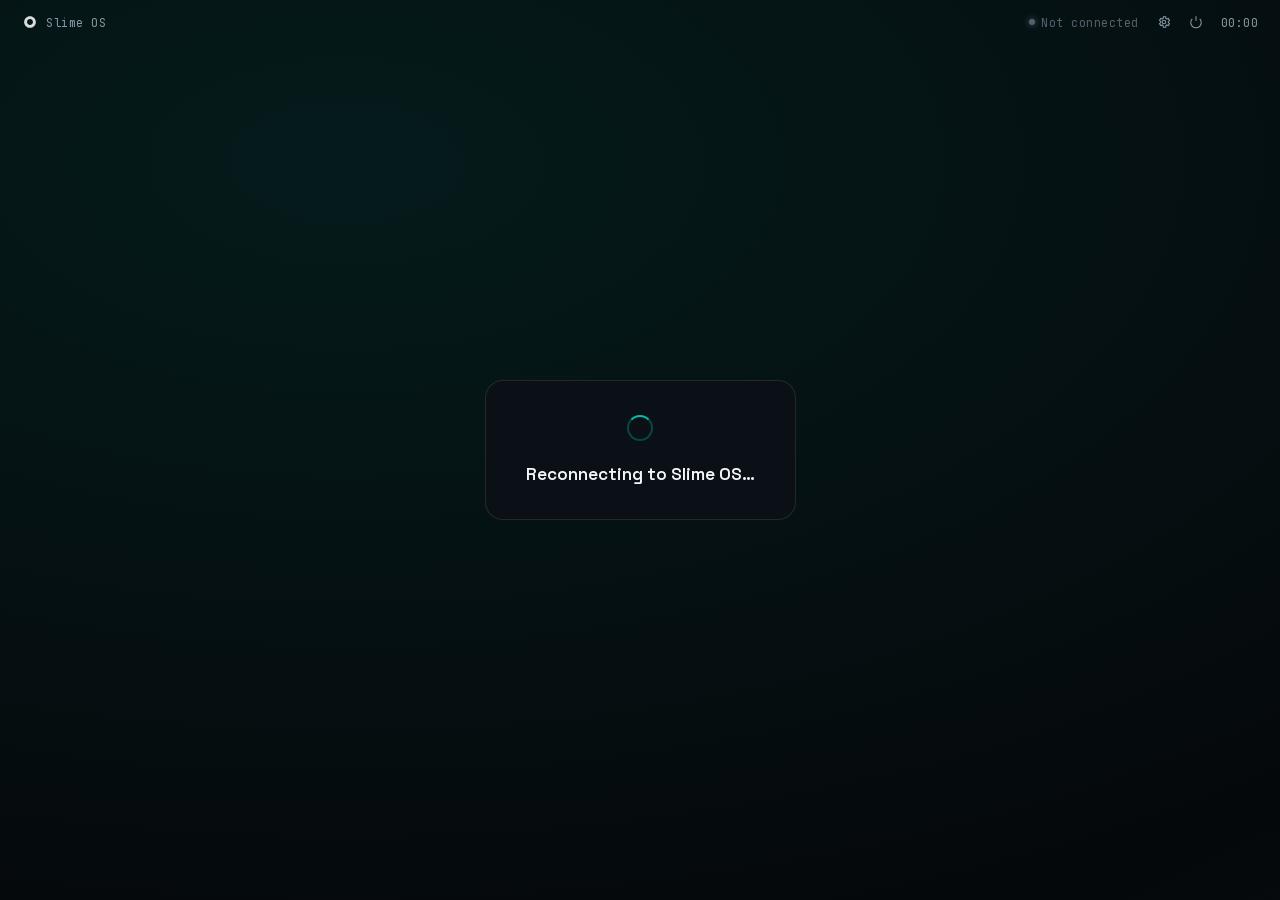
==== commit ba5af923: "feat: tunnel indicator shows its quality in words, not bars (0.3.54) The status strip's signal bars " ====
--- a/membrane/lockscreen/index.html
+++ b/membrane/lockscreen/index.html
@@ -452,7 +452,15 @@
  Load with ?demo=1 to run a self-contained driver (bottom of this file) that
  seeds two Brains, logs every slime:* event to the console, and simulates a
  connect → connecting → error → retry → connecting → reconnecting flow so
- every screen is reachable by clicking through. Without ?demo=1 the page
+ every screen is reachable by clicking through.
+
+ ?demo=site is the same driver for the slimeos.com demo, which shows this
+ page in an iframe: the tunnel is up, the clock is real, and Connect goes
+ straight to 'sessionActive' and tells the parent page
+ ({ source: 'slimeos-membrane', type: 'session-start', brain: { name, host } }),
+ which then shows its Brain desktop over this page. Disconnect here sends
+ 'session-end'; the parent's own Disconnect sends
+ { source: 'slimeos-site', type: 'session-end' } back. Without ?demo=1 the page
  boots to 'disconnected' and opens a WebSocket to slimeos-bridge on
  ws://127.0.0.1:7770 (see the bridge glue script at the bottom of this file);
  the real backend takes over from there via SlimeUI calls.
@@ -548,9 +556,6 @@
   .status-strip .right{display:flex;align-items:center;gap:18px;}
   .tunnel-dot{width:6px;height:6px;border-radius:50%;display:inline-block;}
   .tunnel{display:flex;align-items:center;gap:6px;}
-  .bars{display:flex;align-items:flex-end;gap:2px;height:11px;}
-  .bars span{width:3px;background:rgba(139,151,167,0.25);border-radius:1px;transition:background 0.2s;}
-  .bars span.lit{background:var(--mint);}
   .settings-gear{display:flex;align-items:center;cursor:pointer;color:var(--text-muted);outline:none;}
   .settings-gear:hover{color:#C9D3DF;}
   .settings-gear:focus-visible{outline:2px solid var(--mint);outline-offset:3px;border-radius:4px;}
@@ -626,7 +631,11 @@
   .brain-row{display:flex;align-items:flex-start;justify-content:space-between;gap:10px;}
   .brain-id{display:flex;align-items:center;gap:12px;min-width:0;}
   .brain-avatar{width:36px;height:36px;border-radius:10px;flex-shrink:0;display:flex;align-items:center;justify-content:center;font-family:var(--font-display);font-weight:700;font-size:15px;color:#04221f;}
-  .brain-name{font-family:var(--font-display);font-weight:600;font-size:15.5px;color:var(--text);white-space:nowrap;overflow:hidden;text-overflow:ellipsis;}
+  .brain-name{font-family:var(--font-display);font-weight:600;font-size:15.5px;color:var(--text);white-space:nowrap;display:flex;align-items:center;min-width:0;}
+  /* Only the name truncates; the status/Slime ID badge after it always stays
+     visible (it used to vanish into the ellipsis on long names). */
+  .brain-name-text{overflow:hidden;text-overflow:ellipsis;min-width:0;}
+  .brain-name .brain-status-badge,.brain-name .brain-bookmark-badge{flex-shrink:0;}
   .brain-host{font-family:var(--font-mono);font-size:11px;color:#7d8a9a;margin-top:2px;white-space:nowrap;overflow:hidden;text-overflow:ellipsis;}
   .brain-remove{background:none;border:none;color:var(--text-dim);font-size:16px;line-height:1;padding:4px 6px;border-radius:6px;}
   .brain-remove:hover{color:var(--error);background:rgba(255,107,107,0.08);}
@@ -674,8 +683,14 @@
   .modal-card{width:100%;max-width:360px;background:var(--surface);border:1px solid rgba(255,255,255,0.1);border-radius:16px;padding:28px;}
 
   /* -------- settings panel (gear icon) -------- */
+  /* Fixed height, not max-height (github.com/mulai/slimeos#29): a
+     content-sized panel visibly resized and re-centred every time you
+     switched between a short page and a tall one (e.g. Network -> Camera),
+     which read as janky. Every page now sits inside a constant-size frame
+     and .settings-body's own overflow-y:auto (see below) handles a page
+     taller than the frame, same as it already did for Camera under #22. */
   .settings-panel{
-    width:100%;max-width:840px;max-height:min(680px,86vh);
+    width:100%;max-width:840px;height:min(680px,86vh);
     background:var(--surface);border:1px solid rgba(255,255,255,0.1);border-radius:20px;
     display:flex;flex-direction:column;overflow:hidden;
     box-shadow:0 30px 60px -20px rgba(0,0,0,0.55);
@@ -685,19 +700,24 @@
   .settings-close{background:none;border:none;color:var(--text-muted);font-size:20px;line-height:1;padding:6px 10px;border-radius:8px;}
   .settings-close:hover{color:#fff;background:rgba(255,255,255,0.08);}
 
-  /* Left-hand nav (replaced the old cramped horizontal .settings-tabs row --
-     with ~9 destinations across Network/Devices/Support/System groups a
-     single wrapping row got unreadable). Groups are always expanded: at
-     this count every destination stays one click away and there's no
-     accordion state to build. */
+  /* Two levels (github.com/mulai/slimeos#22): the left-hand nav lists
+     categories only, and the tabs across the top switch between the pages
+     of the active category. A flat list of all 13 pages under group
+     headings was taller than a 1024x600 screen and had to be scrolled. */
   .settings-shell{display:flex;flex:1;min-height:0;}
-  .settings-sidebar{width:198px;flex-shrink:0;border-right:1px solid rgba(255,255,255,0.08);padding:16px 12px 20px;overflow-y:auto;}
-  .settings-nav-group + .settings-nav-group{margin-top:18px;}
-  .settings-nav-label{font-family:var(--font-mono);font-size:9.5px;letter-spacing:1.6px;text-transform:uppercase;color:var(--text-faint);padding:0 10px;margin-bottom:6px;}
+  .settings-sidebar{width:184px;flex-shrink:0;border-right:1px solid rgba(255,255,255,0.08);padding:16px 12px 20px;overflow-y:auto;}
+  /* The top tabs live inside .settings-body as a sticky header, not in a
+     flex column around it: WebKit (cog) didn't size a scroll area nested
+     in a stretched flex column, so a tall page (Camera) was cut off by the
+     panel instead of scrolling. */
+  .settings-subtabs{position:sticky;top:-6px;z-index:2;display:flex;gap:2px;margin:-6px -8px 0;padding:10px 16px 0;background:var(--surface);border-bottom:1px solid rgba(255,255,255,0.08);overflow-x:auto;}
+  .settings-subtab{background:none;border:none;border-bottom:2px solid transparent;margin-bottom:-1px;color:var(--text-muted);font-family:var(--font-display);font-weight:600;font-size:13px;padding:8px 12px 10px;white-space:nowrap;}
+  .settings-subtab:hover{color:#C9D3DF;}
+  .settings-subtab.active{color:var(--mint);border-bottom-color:var(--mint);}
   .settings-tab{background:none;border:none;color:var(--text-muted);font-family:var(--font-display);font-weight:600;font-size:13.5px;}
   /* laid out as a vertical list item, not a tab -- colour/active states
      reused from the row version, just re-oriented. */
-  .settings-sidebar .settings-tab{display:block;width:100%;text-align:left;font-size:13px;padding:8px 10px;border-radius:8px;margin-bottom:2px;}
+  .settings-sidebar .settings-tab{display:block;width:100%;text-align:left;font-size:13.5px;padding:10px 12px;border-radius:8px;margin-bottom:4px;}
   .settings-sidebar .settings-tab:hover{color:#C9D3DF;background:rgba(255,255,255,0.04);}
   .settings-sidebar .settings-tab.active{color:var(--mint);background:rgba(0,194,168,0.1);}
   .settings-body{flex:1;overflow-y:auto;padding:6px 8px 8px;}
@@ -752,12 +772,11 @@
       <span>Slime OS</span>
     </div>
     <div class="right">
-      <span class="tunnel" id="tunnelIndicator"><span class="tunnel-dot" id="tunnelDot"></span><span id="tunnelLabel">Not connected</span></span>
+      <span class="tunnel" id="tunnelIndicator" title="Secure tunnel to the Slime OS hub"><span class="tunnel-dot" id="tunnelDot"></span><span id="tunnelLabel">Not connected</span></span>
       <span class="settings-gear hidden" id="btnUpdate" tabindex="0" role="button" title="Update available"><svg viewBox="0 0 24 24" width="14" height="14" fill="none" stroke="currentColor" stroke-width="1.8"><path d="M12 3v12"></path><path d="m7 10 5 5 5-5"></path><path d="M5 21h14"></path></svg></span>
       <span class="settings-gear" id="btnOpenSettings" tabindex="0" role="button" title="Settings"><svg viewBox="0 0 24 24" width="14" height="14" fill="none" stroke="currentColor" stroke-width="1.8"><circle cx="12" cy="12" r="3"></circle><path d="M19.4 13a7.97 7.97 0 0 0 0-2l2.1-1.6-2-3.5-2.5 1a8.1 8.1 0 0 0-1.7-1L14.9 3h-4l-.4 2.9a8.1 8.1 0 0 0-1.7 1l-2.5-1-2 3.5L6.4 11a7.97 7.97 0 0 0 0 2l-2.1 1.6 2 3.5 2.5-1c.5.4 1.1.8 1.7 1l.4 2.9h4l.4-2.9c.6-.2 1.2-.6 1.7-1l2.5 1 2-3.5-2.1-1.6Z"></path></svg></span>
       <span class="settings-gear hidden" id="btnLockNow" tabindex="0" role="button" title="Lock now"><svg viewBox="0 0 24 24" width="14" height="14" fill="none" stroke="currentColor" stroke-width="1.8"><rect x="5" y="11" width="14" height="10" rx="2"></rect><path d="M8 11V7a4 4 0 0 1 8 0v4"></path></svg></span>
       <span class="settings-gear" id="btnPower" tabindex="0" role="button" title="Power options"><svg viewBox="0 0 24 24" width="14" height="14" fill="none" stroke="currentColor" stroke-width="1.8"><path d="M12 2v8"></path><path d="M18.4 6.6a9 9 0 1 1-12.8 0"></path></svg></span>
-      <span class="bars" id="tunnelBars" title="Connection quality"><span id="bar1" style="height:4px;"></span><span id="bar2" style="height:7px;"></span><span id="bar3" style="height:11px;"></span></span>
       <span id="clockLabel">--:--</span>
     </div>
   </div>
@@ -1022,13 +1041,13 @@
     lastTunnel = tunnel;
     var dot = document.getElementById('tunnelDot');
     var label = document.getElementById('tunnelLabel');
-    var color = tunnel === 'up' ? '#00FF87' : tunnel === 'connecting' ? '#5FE6D2' : '#56616f';
-    var text = tunnel === 'up' ? 'Secure tunnel' : tunnel === 'connecting' ? 'Connecting\u2026' : 'Not connected';
-    dot.style.background = color;
-    dot.style.boxShadow = '0 0 6px ' + color;
-    label.style.color = color;
-    label.textContent = text;
-    renderTunnelBars(tunnel);
+    var q = TUNNEL_QUALITY[tunnelQuality(tunnel, tunnelPingMs, tunnelPingFailed)];
+    dot.style.background = q.color;
+    dot.style.boxShadow = '0 0 6px ' + q.color;
+    label.style.color = q.color;
+    label.textContent = q.text;
+    document.getElementById('tunnelIndicator').title = 'Secure tunnel to the Slime OS hub' +
+      (tunnel === 'up' && tunnelPingMs != null ? ' \u00b7 ' + tunnelPingMs + ' ms' : '');
 
     // Ping only runs while the tunnel is actually up -- no point timing a
     // request over a down/still-connecting tunnel. Purely client-side
@@ -1041,45 +1060,60 @@
     // indicator, so this reads as the same feature Tommy's used to.
     if (tunnel === 'up'){
       if (!tunnelPingTimer){
+        // Timer first: the demo's measureTunnelPing() calls back into
+        // renderTunnel() synchronously.
+        tunnelPingTimer = setInterval(measureTunnelPing, 5000);
         measureTunnelPing();
-        tunnelPingTimer = setInterval(measureTunnelPing, 5000);
       }
     } else if (tunnelPingTimer){
       clearInterval(tunnelPingTimer);
       tunnelPingTimer = null;
       tunnelPingMs = null;
-    }
-  }
-
-  // Signal-strength icon instead of a numeric "·Xms" label -- lower latency
-  // lights more bars, same idea as a phone's signal indicator. Thresholds
-  // are a reasonable default (not measured against real-world Brain RTTs);
-  // adjust here if they read wrong in practice.
-  function tunnelBarLevel(tunnel, ms){
-    if (tunnel !== 'up' || ms == null) return 0;
-    if (ms < 80) return 3;
-    if (ms < 200) return 2;
-    if (ms < 400) return 1;
-    return 0;
-  }
-  function renderTunnelBars(tunnel){
-    var level = tunnelBarLevel(tunnel, tunnelPingMs);
-    [1, 2, 3].forEach(function(n){
-      document.getElementById('bar' + n).classList.toggle('lit', n <= level);
-    });
+      tunnelPingFailed = false;
+    }
+  }
+
+  // The tunnel's quality shows in its own dot colour and words, not as
+  // signal bars: bars read as the device's Wi-Fi or mobile signal (the
+  // tablet and phone apps show those next to it). Latency is in the
+  // tooltip. Same thresholds as the Android app's tunnelQuality().
+  var TUNNEL_QUALITY = {
+    down:       { color: '#56616f', text: 'Not connected' },
+    connecting: { color: '#5FE6D2', text: 'Connecting\u2026' },
+    good:       { color: '#00FF87', text: 'Secure tunnel' },
+    slow:       { color: '#F5B955', text: 'Tunnel slow' },
+    weak:       { color: '#FF8F8F', text: 'Tunnel weak' }
+  };
+  function tunnelQuality(tunnel, ms, failed){
+    if (tunnel === 'connecting') return 'connecting';
+    if (tunnel !== 'up') return 'down';
+    if (failed || (ms != null && ms >= 400)) return 'weak';
+    if (ms != null && ms >= 200) return 'slow';
+    return 'good';
   }
 
   var tunnelPingMs = null;
+  var tunnelPingFailed = false;
   var tunnelPingTimer = null;
   function measureTunnelPing(){
+    if (isDemo){
+      // No hub to reach from a browser: never probe a private address from
+      // the website demo. A made-up healthy latency instead.
+      tunnelPingMs = 14 + Math.round(Math.random() * 18);
+      tunnelPingFailed = false;
+      if (lastTunnel === 'up') renderTunnel('up');
+      return;
+    }
     var t0 = performance.now();
     fetch('http://10.10.0.1:7677/status', { mode: 'no-cors', cache: 'no-store' })
       .then(function(){
         tunnelPingMs = Math.round(performance.now() - t0);
+        tunnelPingFailed = false;
         if (lastTunnel === 'up') renderTunnel('up');
       })
       .catch(function(){
         tunnelPingMs = null;
+        tunnelPingFailed = true;
         if (lastTunnel === 'up') renderTunnel('up');
       });
   }
@@ -1097,15 +1131,31 @@
   var SETTINGS_TOP_STATES = { wifiList:1, pairEntry:1, speakerSettings:1, microphoneSettings:1, cameraSettings:1, supportSettings:1, securitySettings:1, crashReportSettings:1, displaySettings:1, timezoneSettings:1, changelogSettings:1, feedbackSettings:1 };
   // Left-hand nav, grouped. Was a flat horizontal row of tabs; with the
   // Devices group added it needed a sidebar with parent/child grouping.
-  // Groups are always expanded -- see the .settings-sidebar CSS comment.
+  // Categories in the sidebar, their pages as tabs across the top -- see
+  // the .settings-sidebar CSS comment. Picking a category opens its first
+  // page. "Display" stays in that category's name: changelogs and the
+  // website point people to "Settings > Display & Sound".
   var SETTINGS_NAV = [
     { group: 'Network', items: [ { id: 'internet', label: 'Wi-Fi & Internet' }, { id: 'pair', label: 'Pairing' } ] },
-    { group: 'Devices', items: [ { id: 'speaker', label: 'Speaker' }, { id: 'microphone', label: 'Microphone' }, { id: 'camera', label: 'Camera' } ] },
-    { group: 'Security', items: [ { id: 'security', label: 'Lock Screen' } ] },
-    { group: 'Support', items: [ { id: 'support', label: 'Remote Support' }, { id: 'privacy', label: 'Privacy' } ] },
-    { group: 'System', items: [ { id: 'display', label: 'Display & Sound' }, { id: 'timezone', label: 'Timezone' }, { id: 'changelog', label: 'Changelog' } ] },
-    { group: 'Help', items: [ { id: 'feedback', label: 'Send Feedback' } ] }
+    { group: 'Display & Devices', items: [ { id: 'display', label: 'Display & Sound' }, { id: 'speaker', label: 'Speaker' }, { id: 'microphone', label: 'Microphone' }, { id: 'camera', label: 'Camera' } ] },
+    { group: 'Security & Privacy', items: [ { id: 'security', label: 'Lock Screen' }, { id: 'support', label: 'Remote Support' }, { id: 'privacy', label: 'Privacy' } ] },
+    { group: 'System', items: [ { id: 'timezone', label: 'Timezone' }, { id: 'changelog', label: 'Changelog' }, { id: 'feedback', label: 'Send Feedback' } ] }
   ];
+
+  function settingsGroupFor(tab){
+    for (var i = 0; i < SETTINGS_NAV.length; i++){
+      for (var j = 0; j < SETTINGS_NAV[i].items.length; j++){
+        if (SETTINGS_NAV[i].items[j].id === tab) return SETTINGS_NAV[i];
+      }
+    }
+    return SETTINGS_NAV[0];
+  }
+
+  function renderSettingsSubtabs(activeTab){
+    return settingsGroupFor(activeTab).items.map(function(t){
+      return '<button type="button" class="settings-subtab' + (t.id === activeTab ? ' active' : '') + '" data-tab="' + t.id + '">' + escapeHtml(t.label) + '</button>';
+    }).join('');
+  }
 
   function settingsTabForState(state){
     if (state === 'pairEntry' || state === 'pairConnecting' || state === 'pairError') return 'pair';
@@ -1133,13 +1183,9 @@
     // design (see their own render*() comments) -- no close affordance
     // there either, same reasoning.
     var showClose = state !== 'wifiConnecting' && state !== 'pairConnecting';
+    var activeGroup = settingsGroupFor(activeTab).group;
     var navHtml = SETTINGS_NAV.map(function(g){
-      return '<div class="settings-nav-group">' +
-        '<div class="settings-nav-label">' + g.group + '</div>' +
-        g.items.map(function(t){
-          return '<button type="button" class="settings-tab' + (t.id === activeTab ? ' active' : '') + '" data-tab="' + t.id + '">' + t.label + '</button>';
-        }).join('') +
-      '</div>';
+      return '<button type="button" class="settings-tab' + (g.group === activeGroup ? ' active' : '') + '" data-tab="' + g.items[0].id + '" data-group="' + escapeHtml(g.group) + '">' + escapeHtml(g.group) + '</button>';
     }).join('');
     return (
       '<div class="screen" data-screen="settings">' +
@@ -1149,7 +1195,8 @@
             (showClose ? '<button type="button" class="settings-close" id="btnSettingsClose" title="Close" aria-label="Close">&times;</button>' : '') +
           '</div>' +
           (showNav
-            ? '<div class="settings-shell"><div class="settings-sidebar">' + navHtml + '</div><div class="settings-body">' + innerHtml + '</div></div>'
+            ? '<div class="settings-shell"><div class="settings-sidebar">' + navHtml + '</div>' +
+                '<div class="settings-body"><div class="settings-subtabs">' + renderSettingsSubtabs(activeTab) + '</div>' + innerHtml + '</div></div>'
             : '<div class="settings-body">' + innerHtml + '</div>') +
         '</div>' +
       '</div>'
@@ -1164,13 +1211,21 @@
   function bindSettingsShellImpl(state){
     var close = document.getElementById('btnSettingsClose');
     if (close) on(close, 'click', function(){ emit('slime:back'); });
-    Array.prototype.forEach.call(document.querySelectorAll('.settings-tab'), function(btn){
+    bindSettingsTabButtons(document.querySelectorAll('.settings-tab, .settings-subtab'));
+  }
+
+  function bindSettingsTabButtons(buttons){
+    Array.prototype.forEach.call(buttons, function(btn){
       on(btn, 'click', function(){
         var tab = btn.getAttribute('data-tab');
         // Read the live state, not the one closed over at bind time: a tab
-        // switch now keeps this sidebar DOM (and these listeners) in place
-        // and only swaps the body, so `state` here would otherwise go stale.
-        if (tab !== settingsTabForState(current.state)) emit('slime:settings-tab', { tab: tab });
+        // switch keeps the sidebar DOM (and these listeners) in place and
+        // only swaps the body and the top tabs, so `state` here would
+        // otherwise go stale. A category button's data-tab is its first
+        // page; clicking the category you're already in does nothing.
+        var live = settingsTabForState(current.state);
+        if (btn.classList.contains('settings-tab') && settingsGroupFor(tab) === settingsGroupFor(live)) return;
+        if (tab !== live) emit('slime:settings-tab', { tab: tab });
       });
     });
   }
@@ -1255,6 +1310,7 @@
   // sidebar/header DOM (and their already-bound listeners) untouched. A
   // full rebuild happens only when the panel opens or its chrome changes.
   var lastSettingsSig = null;
+  var lastSettingsTab = null;
 
   function renderImpl(){
     var state = current.state, data = current.data || {};
@@ -1324,19 +1380,29 @@
         // re-bind the fresh ones; the sidebar/header keep the listeners
         // bindSettingsShell() gave them on the last full render. On a tab
         // switch the sidebar DOM is right as-is bar the highlight, so move
-        // the .active class to the button for the state we're now showing.
-        body.innerHTML = html;
+        // the .active class to the category we're now in, and rebuild the
+        // top tabs (the category may have changed).
         if (showNav){
           var activeTab = settingsTabForState(state);
+          var activeGroup = settingsGroupFor(activeTab).group;
+          body.innerHTML = '<div class="settings-subtabs">' + renderSettingsSubtabs(activeTab) + '</div>' + html;
+          bindSettingsTabButtons(body.querySelectorAll('.settings-subtab'));
           Array.prototype.forEach.call(screenRoot.querySelectorAll('.settings-tab'), function(btn){
-            btn.classList.toggle('active', btn.getAttribute('data-tab') === activeTab);
+            btn.classList.toggle('active', btn.getAttribute('data-group') === activeGroup);
           });
+          // A new page starts at the top; a re-emit of the same page (a
+          // Display toggle, feedback sending -> sent) keeps its scroll.
+          if (activeTab !== lastSettingsTab) body.scrollTop = 0;
+          lastSettingsTab = activeTab;
+        } else {
+          body.innerHTML = html;
         }
         bindScreen(state, data);
         autofocus(state);
         return; // render() still runs renderUpdateIcon() after this
       }
       lastSettingsSig = sig;
+      lastSettingsTab = settingsTabForState(state);
       html = renderSettingsShell(state, html);
     } else {
       lastSettingsSig = null;
@@ -1385,7 +1451,7 @@
             '<div class="brain-id">' +
               '<span class="brain-avatar" style="background:' + accent + ';">' + escapeHtml(initial) + '</span>' +
               '<div style="min-width:0;">' +
-                '<div class="brain-name">' + escapeHtml(b.name) + (isRemote ? ' <span class="brain-bookmark-badge">Slime ID</span>' : statusBadge) + '</div>' +
+                '<div class="brain-name"><span class="brain-name-text">' + escapeHtml(b.name) + '</span>' + (isRemote ? ' <span class="brain-bookmark-badge">Slime ID</span>' : statusBadge) + '</div>' +
                 '<div class="brain-host">' + escapeHtml(b.host) + '</div>' +
               '</div>' +
             '</div>' +
@@ -1566,7 +1632,7 @@
             '<div class="brain-id">' +
               '<span class="brain-avatar" style="background:' + badgeColor + ';font-size:14px;">' + badgeGlyph + '</span>' +
               '<div style="min-width:0;">' +
-                '<div class="brain-name">' + escapeHtml(n.ssid) + '</div>' +
+                '<div class="brain-name"><span class="brain-name-text">' + escapeHtml(n.ssid) + '</span></div>' +
                 '<div class="brain-host">' + (n.secured ? 'Secured' : 'Open') + (n.signal != null ? (' &middot; signal ' + escapeHtml(n.signal) + '%') : '') + '</div>' +
               '</div>' +
             '</div>' +
@@ -2013,6 +2079,18 @@
           upRel + upNotes +
           '<button class="btn-primary" id="btnChangelogUpdateNow" style="margin-top:16px;width:100%;padding:11px;box-shadow:none;">Update now</button>' +
           '<p style="margin:10px 0 0;font-size:12px;line-height:1.5;color:var(--text-faint);">Any active session will disconnect and the device will restart.</p>' +
+          // Same button id/click-target as the no-update-yet branch below,
+          // so the existing binding code (bindScreen's changelogSettings
+          // case) picks it up with no JS change -- it already only checks
+          // `if (clCheck)` before attaching. Lets a user re-check for an
+          // even newer release without applying the one already found
+          // (github.com/mulai/slimeos#35: the device could detect a
+          // release moments before GitHub's raw CDN had fully propagated
+          // every file for it, "Update now" would then correctly refuse to
+          // apply, and there was previously no way back to a fresh check
+          // short of a reinstall or waiting for the 6-hourly background
+          // tick).
+          '<button class="btn-secondary" id="btnChangelogCheck" style="margin-top:10px;width:100%;">Check again</button>' +
         '</div>';
     } else if (data.checkState === 'checking'){
       updatesBlock =
@@ -3087,7 +3165,8 @@
   };
 
   var params = new URLSearchParams(window.location.search);
-  var isDemo = params.get('demo') === '1';
+  var isSiteDemo = params.get('demo') === 'site';
+  var isDemo = params.get('demo') === '1' || isSiteDemo;
 
   /* initial paint */
   if (isDemo){
@@ -3406,12 +3485,52 @@
       window.SlimeUI.setState('picker', { brains: demoBrains, signedInEmail: demoSignedInEmail });
     });
 
-    setStatus({ clock: '14:32', tunnel: 'down' });
+    var demoIdleTunnel = isSiteDemo ? 'up' : 'down';
+    if (isSiteDemo){
+      var nowHm = new Date();
+      setStatus({ clock: String(nowHm.getHours()).padStart(2, '0') + ':' + String(nowHm.getMinutes()).padStart(2, '0'), tunnel: 'up' });
+    } else {
+      setStatus({ clock: '14:32', tunnel: 'down' });
+    }
     window.SlimeUI.setState('picker', { brains: demoBrains, signedInEmail: demoSignedInEmail });
+
+    function postToSite(type, extra){
+      if (!isSiteDemo || window.parent === window) return;
+      var msg = { source: 'slimeos-membrane', type: type };
+      for (var k in (extra || {})) msg[k] = extra[k];
+      window.parent.postMessage(msg, '*');
+    }
+    function endSiteSession(){
+      setStatus({ tunnel: 'up' });
+      window.SlimeUI.setState('picker', { brains: demoBrains, signedInEmail: demoSignedInEmail });
+    }
+    if (isSiteDemo){
+      window.addEventListener('message', function(e){
+        if (e.source !== window.parent || !e.data || e.data.source !== 'slimeos-site') return;
+        if (e.data.type === 'session-end' && current.state === 'sessionActive') endSiteSession();
+      });
+      document.addEventListener('slime:cancel-connect', function(){
+        if (current.state === 'sessionActive') postToSite('session-end');
+        endSiteSession();
+      });
+    }
 
     document.addEventListener('slime:connect', function(e){
       var b = demoBrains.filter(function(x){ return String(x.id) === String(e.detail.id); })[0];
       if (!b) return;
+      if (isSiteDemo){
+        window.SlimeUI.setState('connecting', { brainName: b.name, stage: 'Waking up your Brain\u2026' });
+        setTimeout(function(){
+          if (current.state !== 'connecting') return;
+          window.SlimeUI.setState('connecting', { brainName: b.name, stage: 'Securing the connection\u2026' });
+        }, 900);
+        setTimeout(function(){
+          if (current.state !== 'connecting') return;
+          window.SlimeUI.setState('sessionActive', { brainName: b.name });
+          postToSite('session-start', { brain: { name: b.name, host: b.host } });
+        }, 1900);
+        return;
+      }
       setStatus({ tunnel: 'connecting' });
       window.SlimeUI.setState('connecting', { brainName: b.name, stage: 'Waking up your Brain\u2026' });
       setTimeout(function(){
@@ -3470,7 +3589,7 @@
         window.SlimeUI.setState('pairEntry', { mode: pmode, skippable: pmode === 'boot' });
         return;
       }
-      setStatus({ tunnel: 'down' });
+      setStatus({ tunnel: demoIdleTunnel });
       window.SlimeUI.setState('picker', { brains: demoBrains, signedInEmail: demoSignedInEmail });
     });
 
